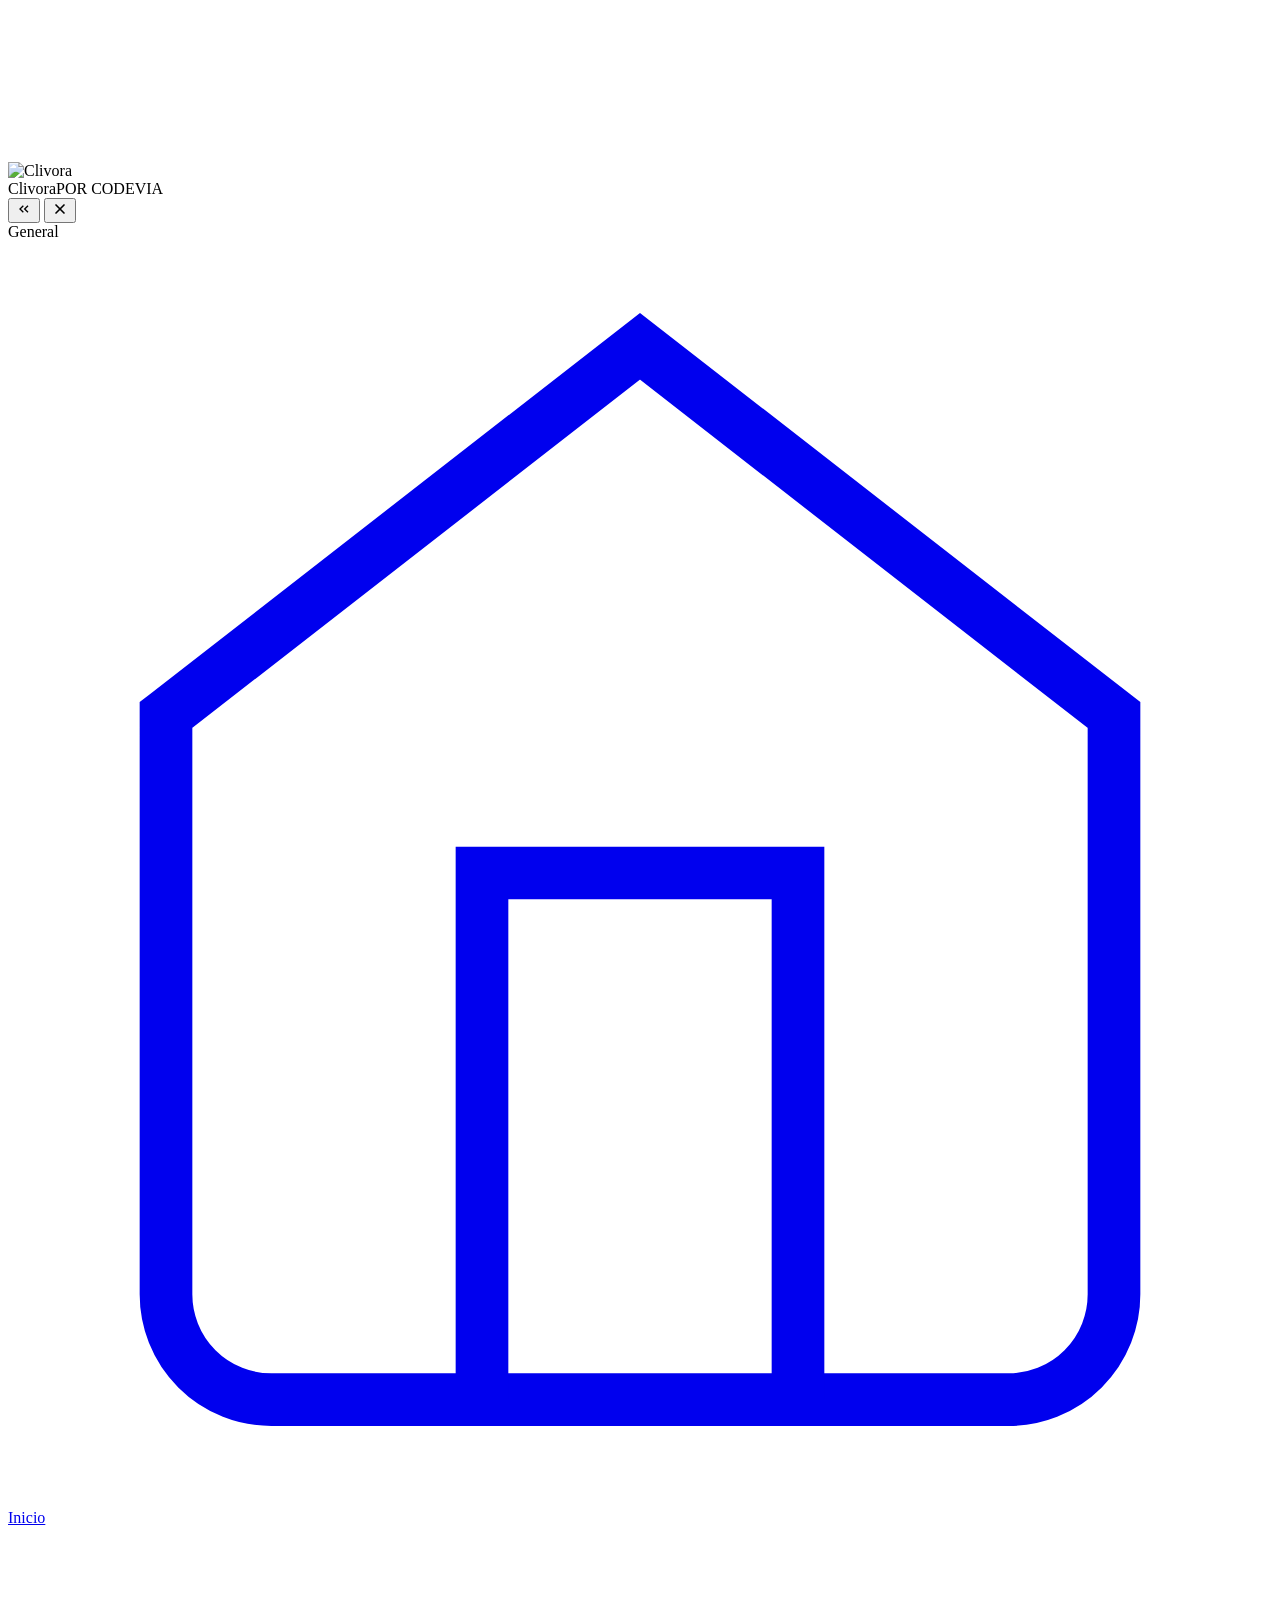
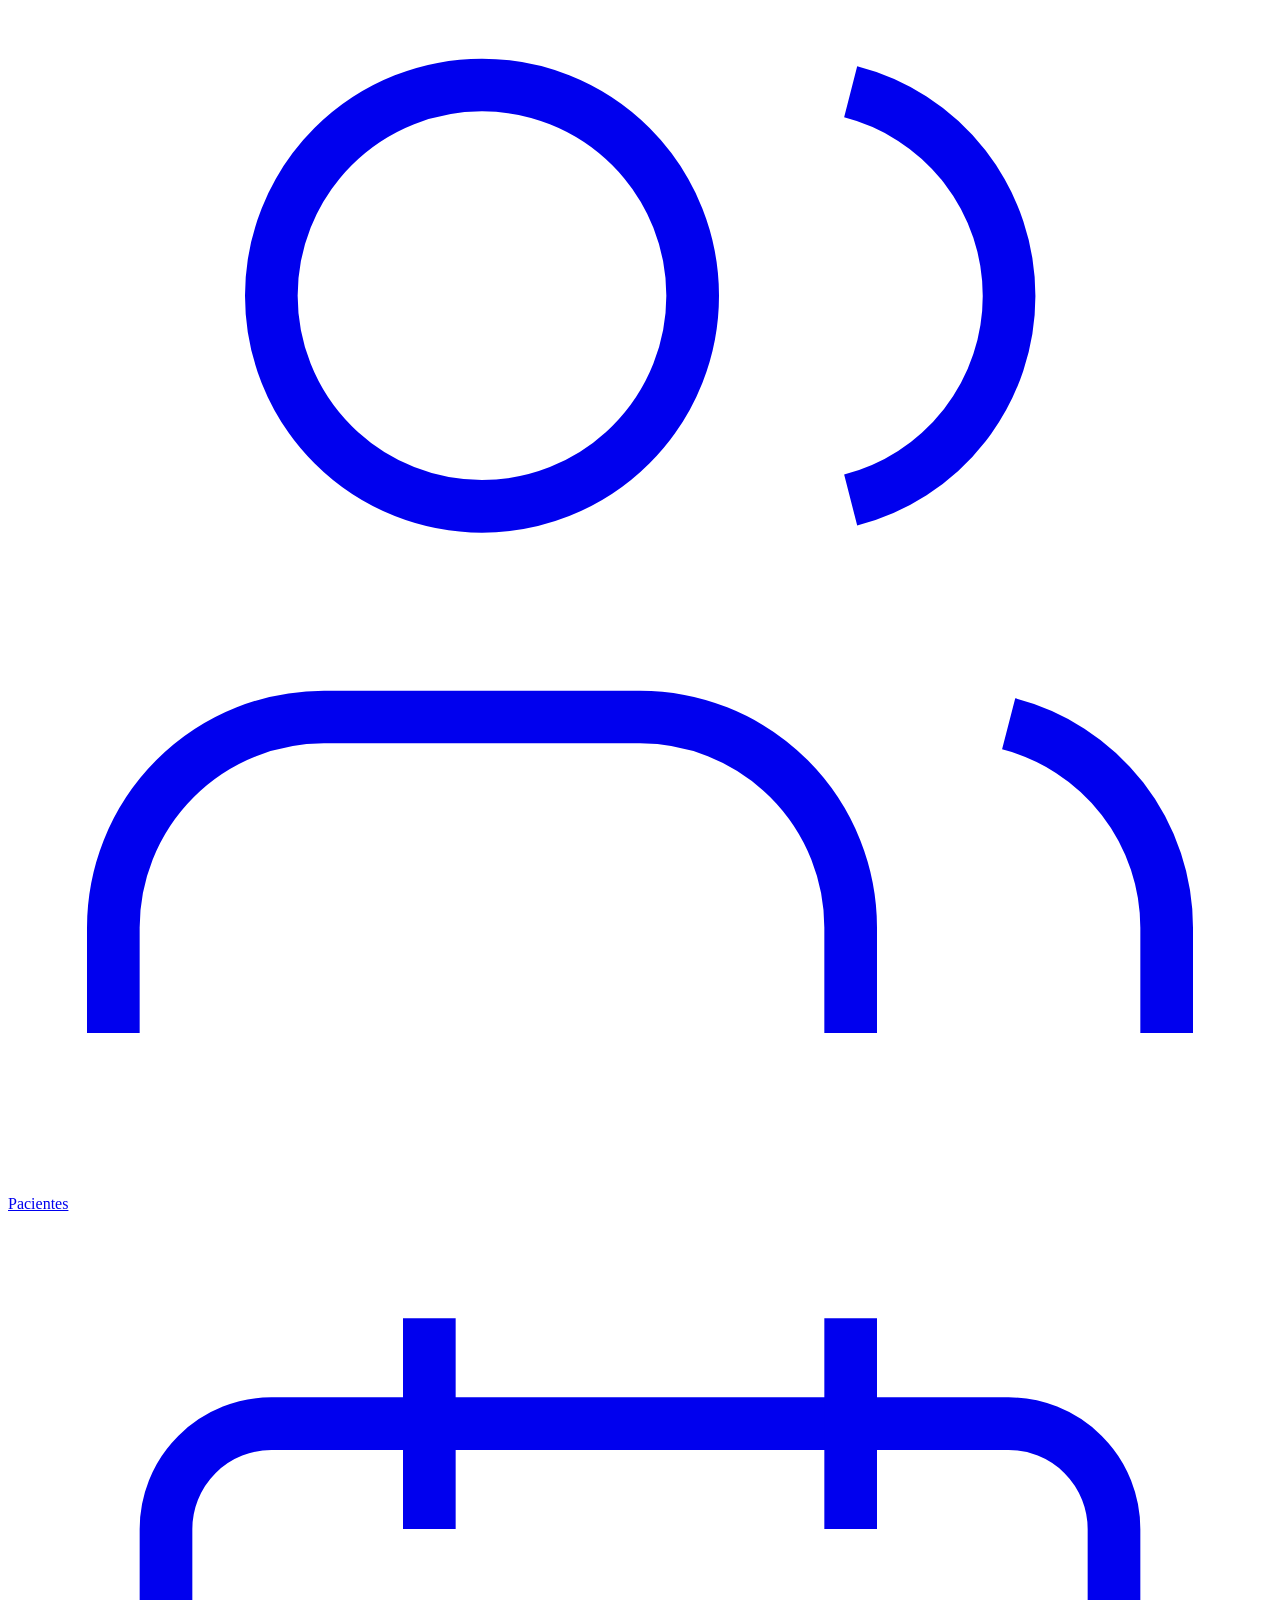
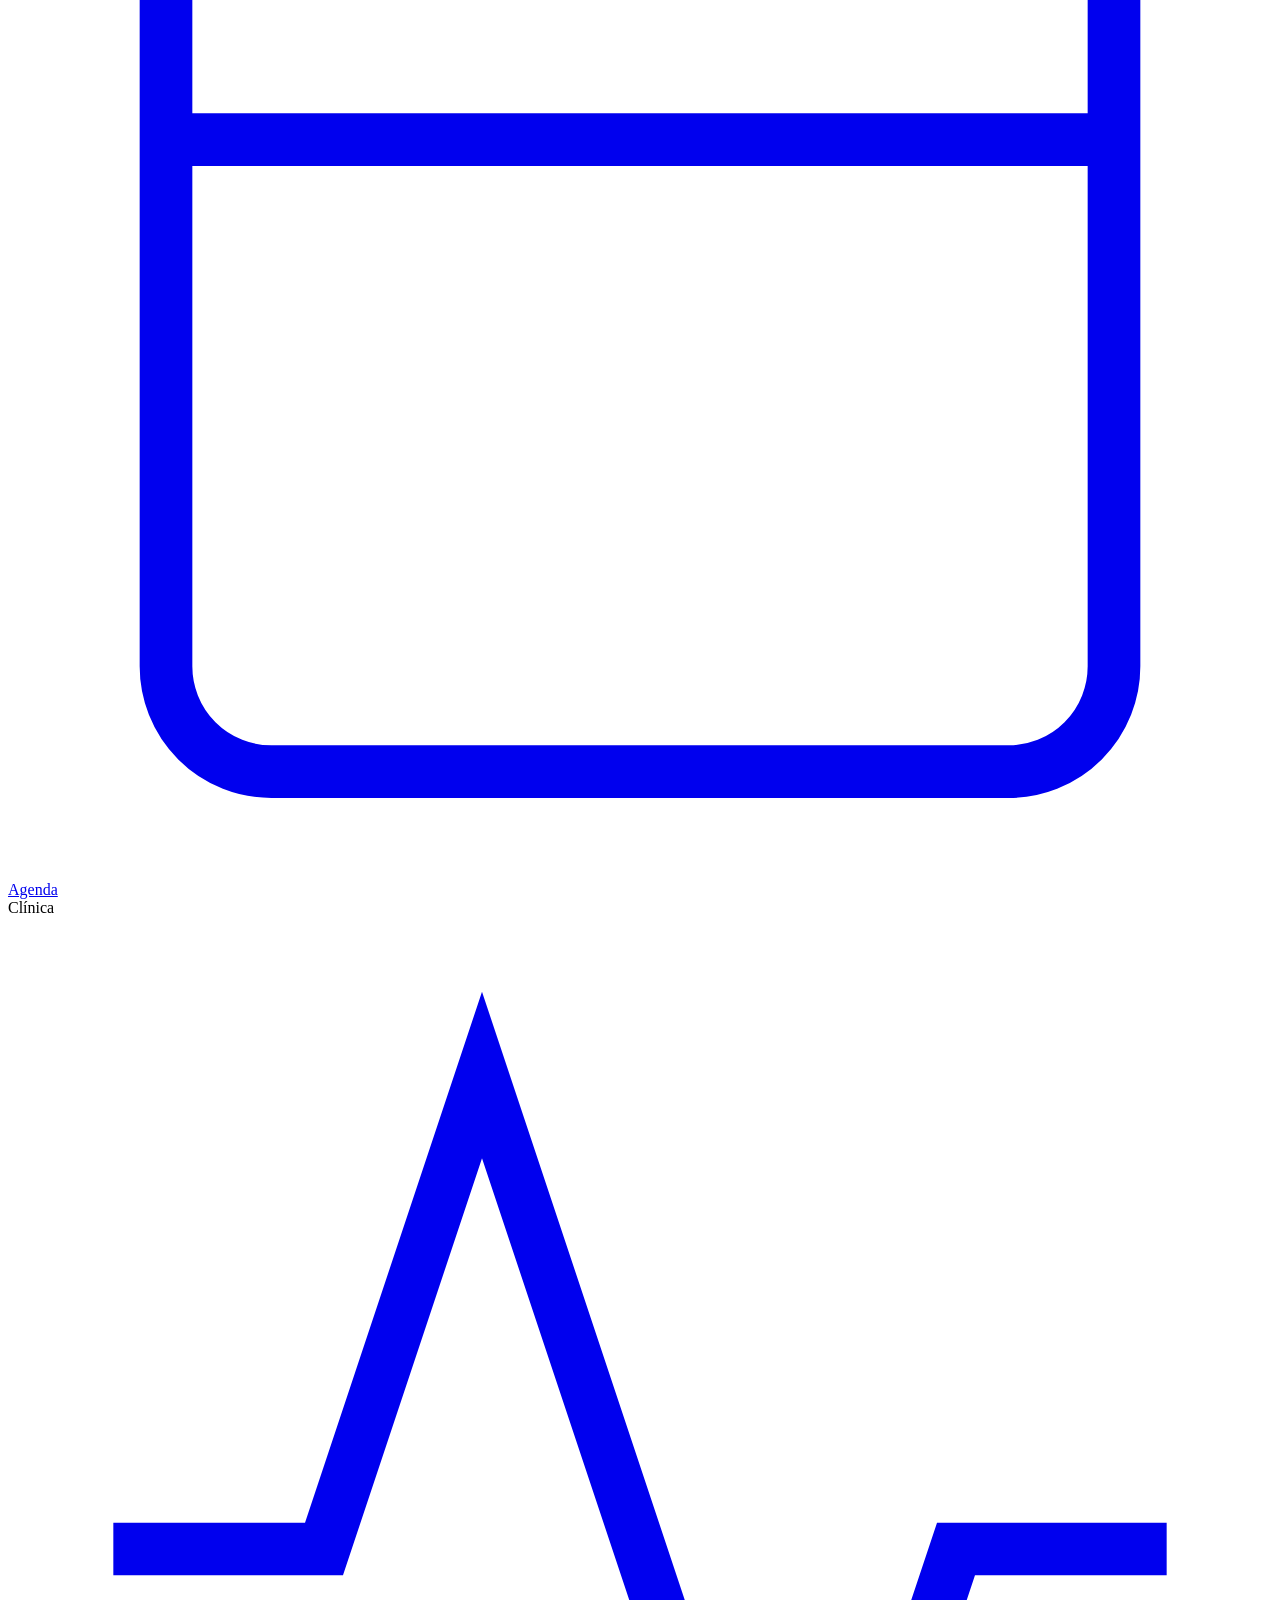
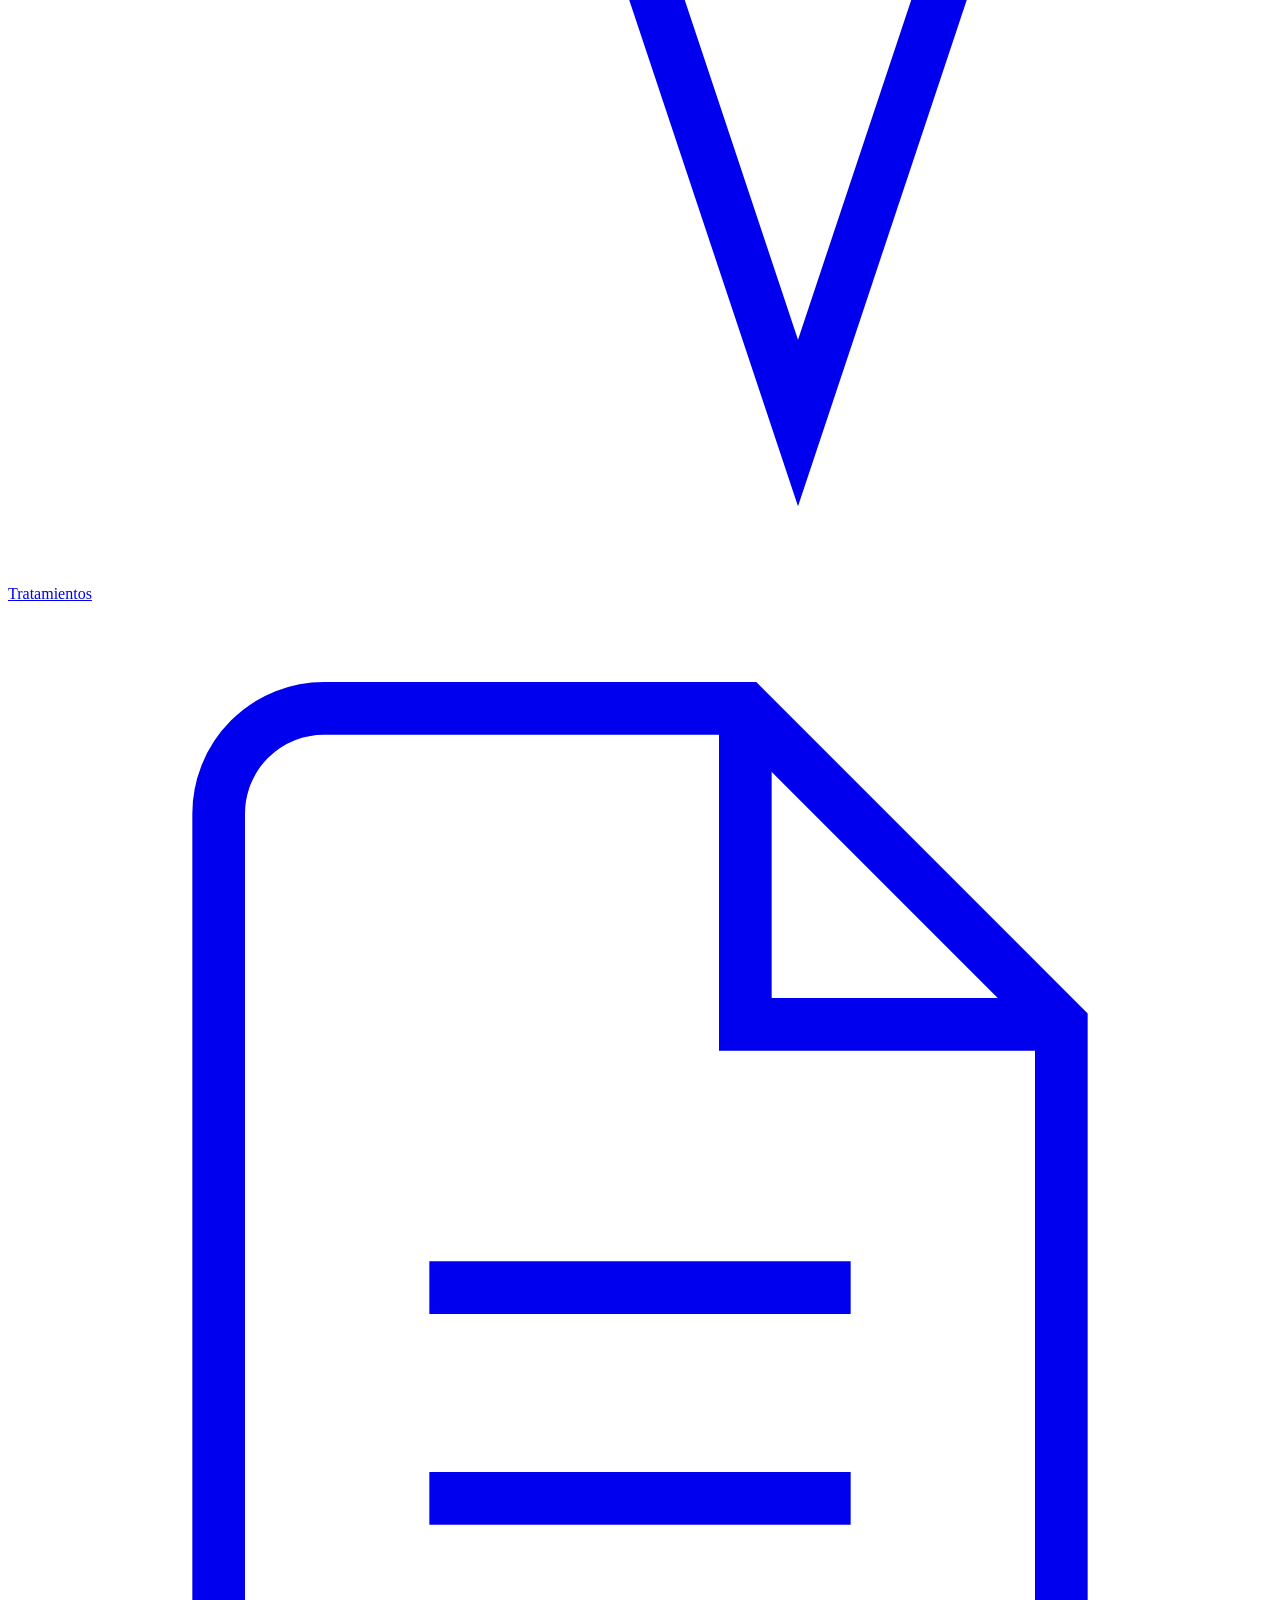
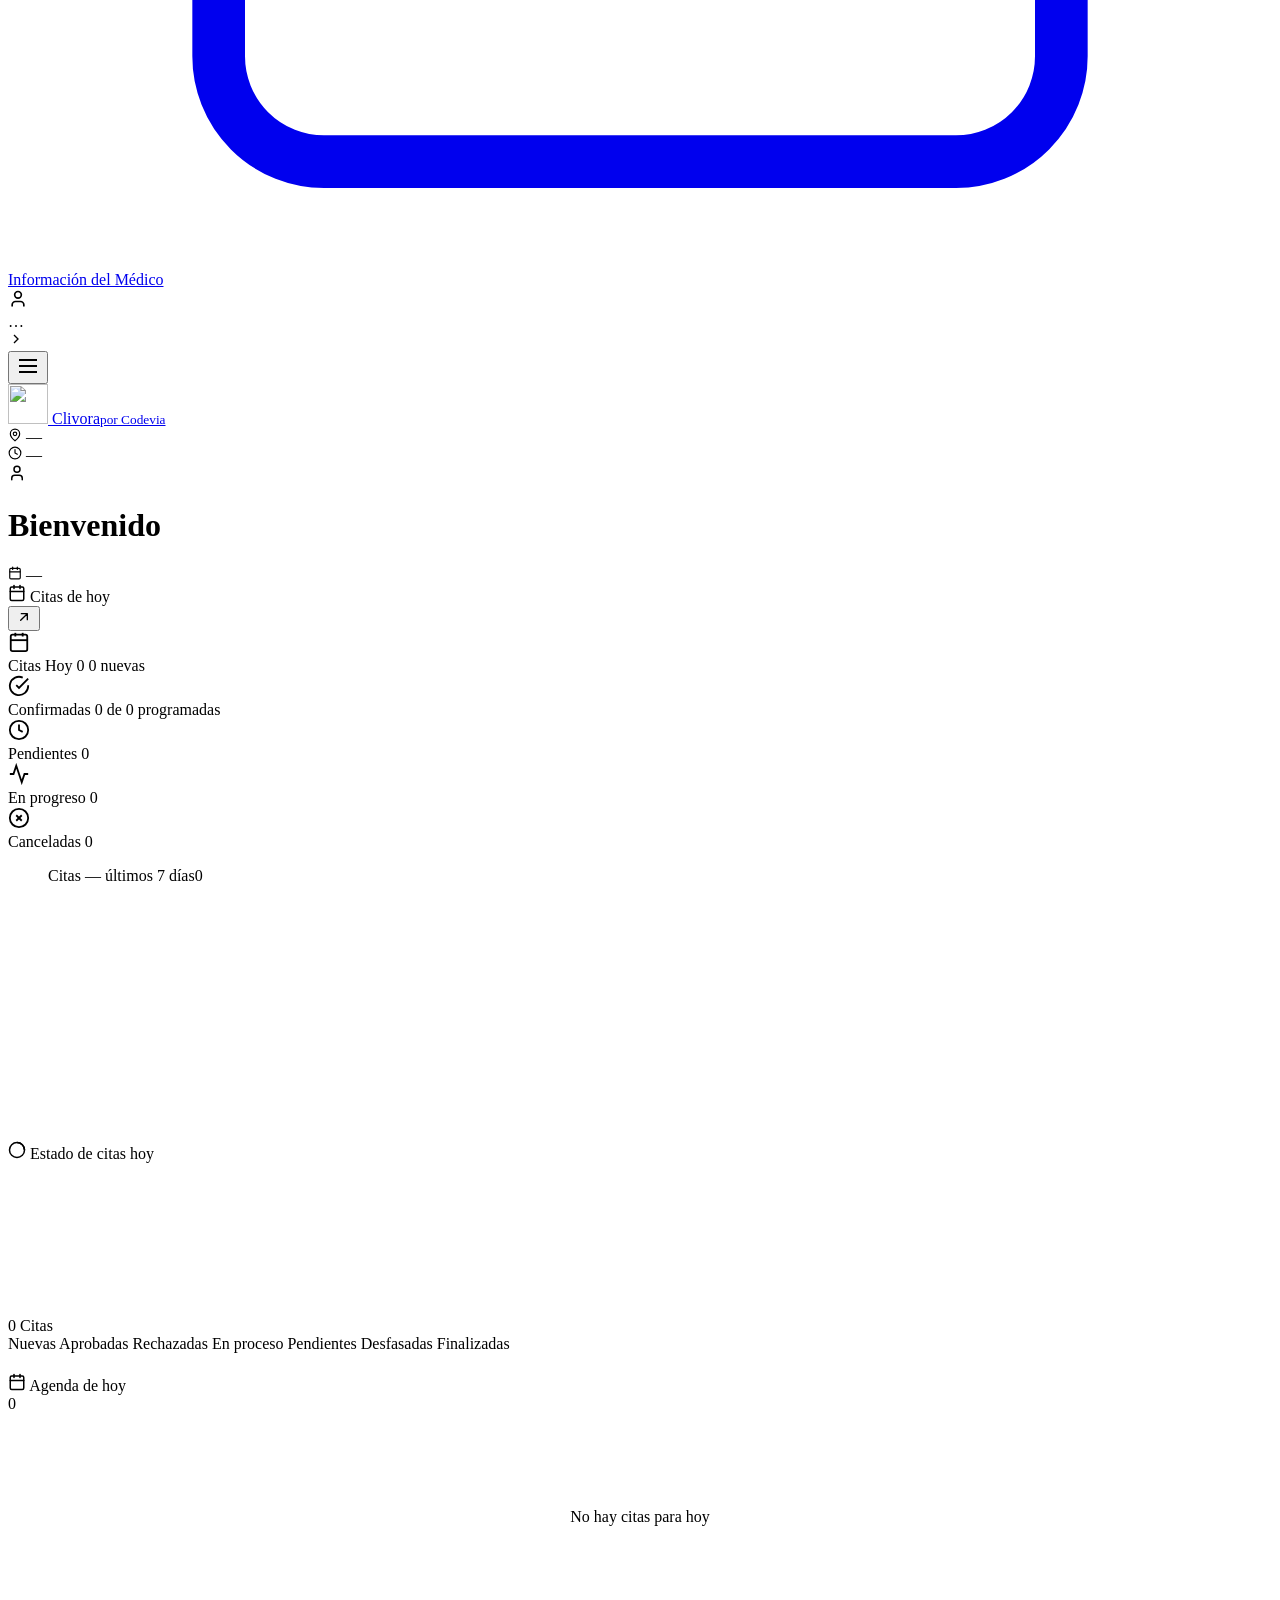
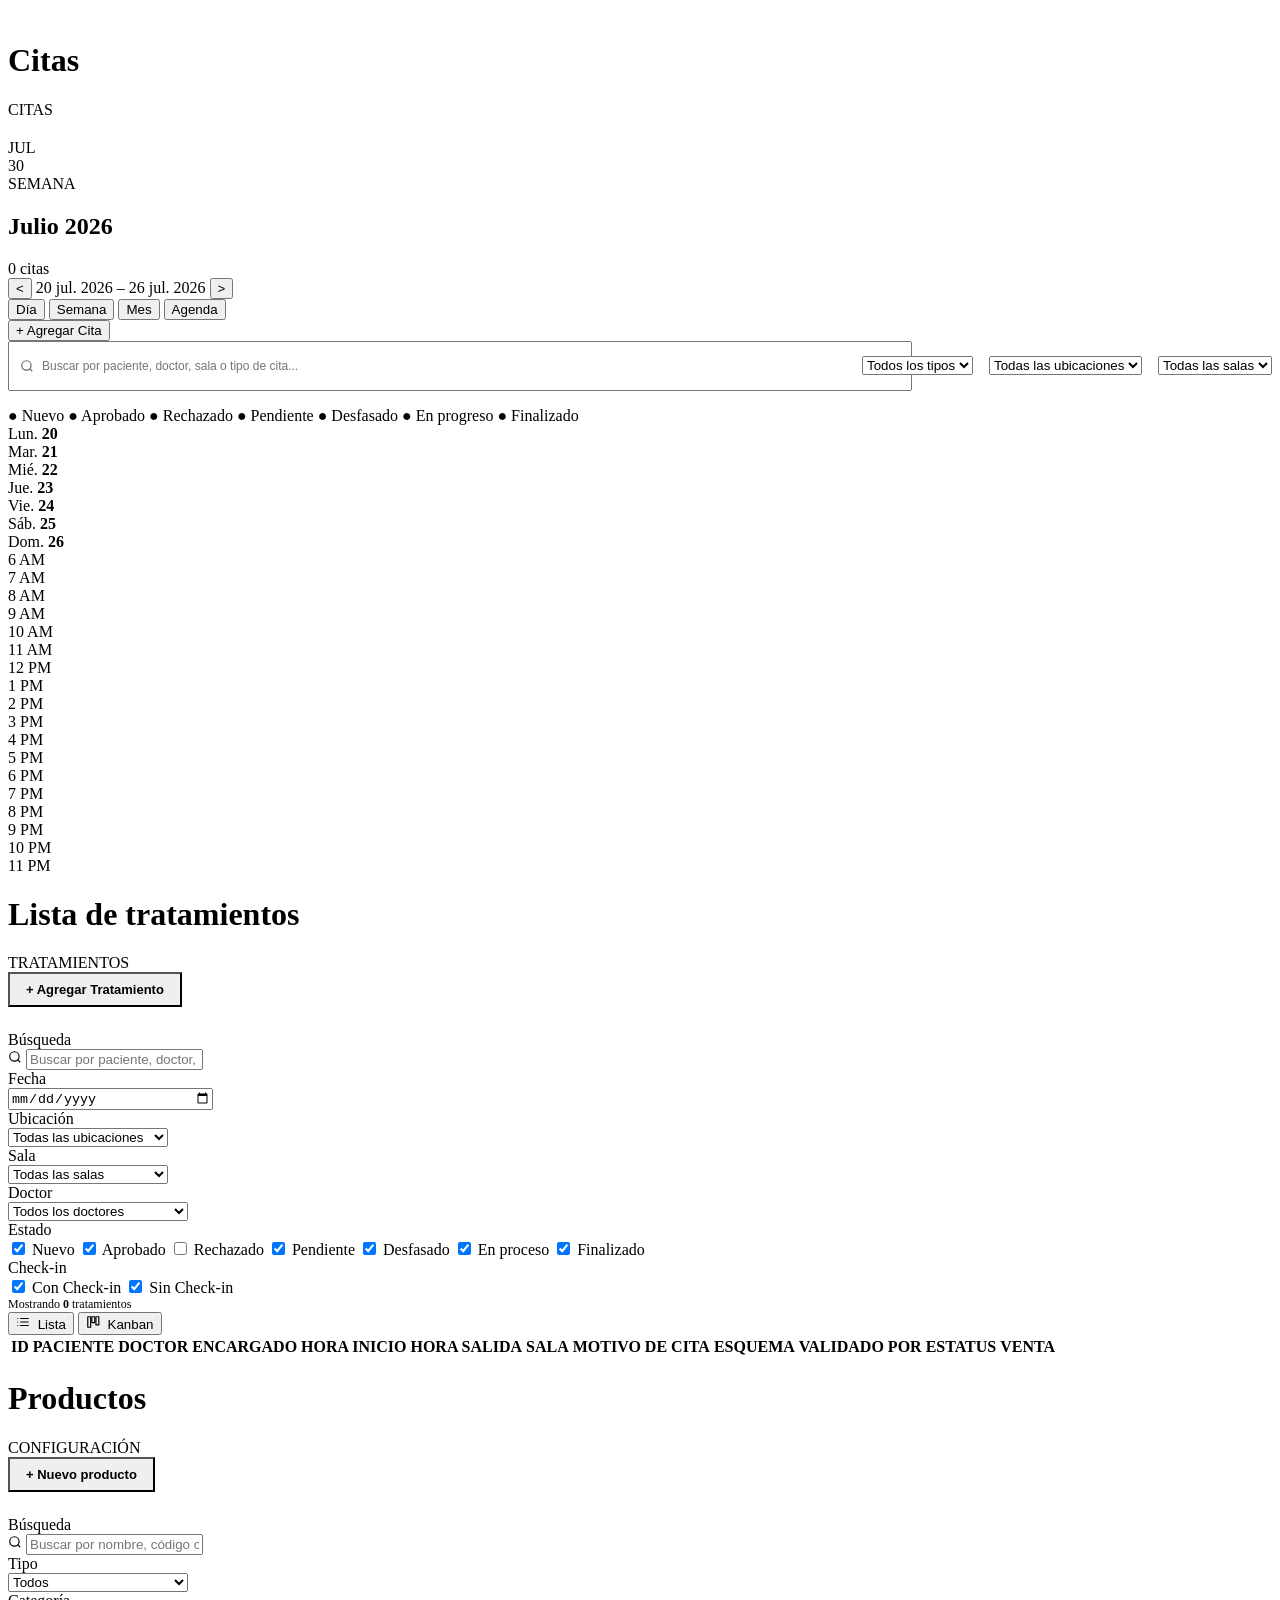
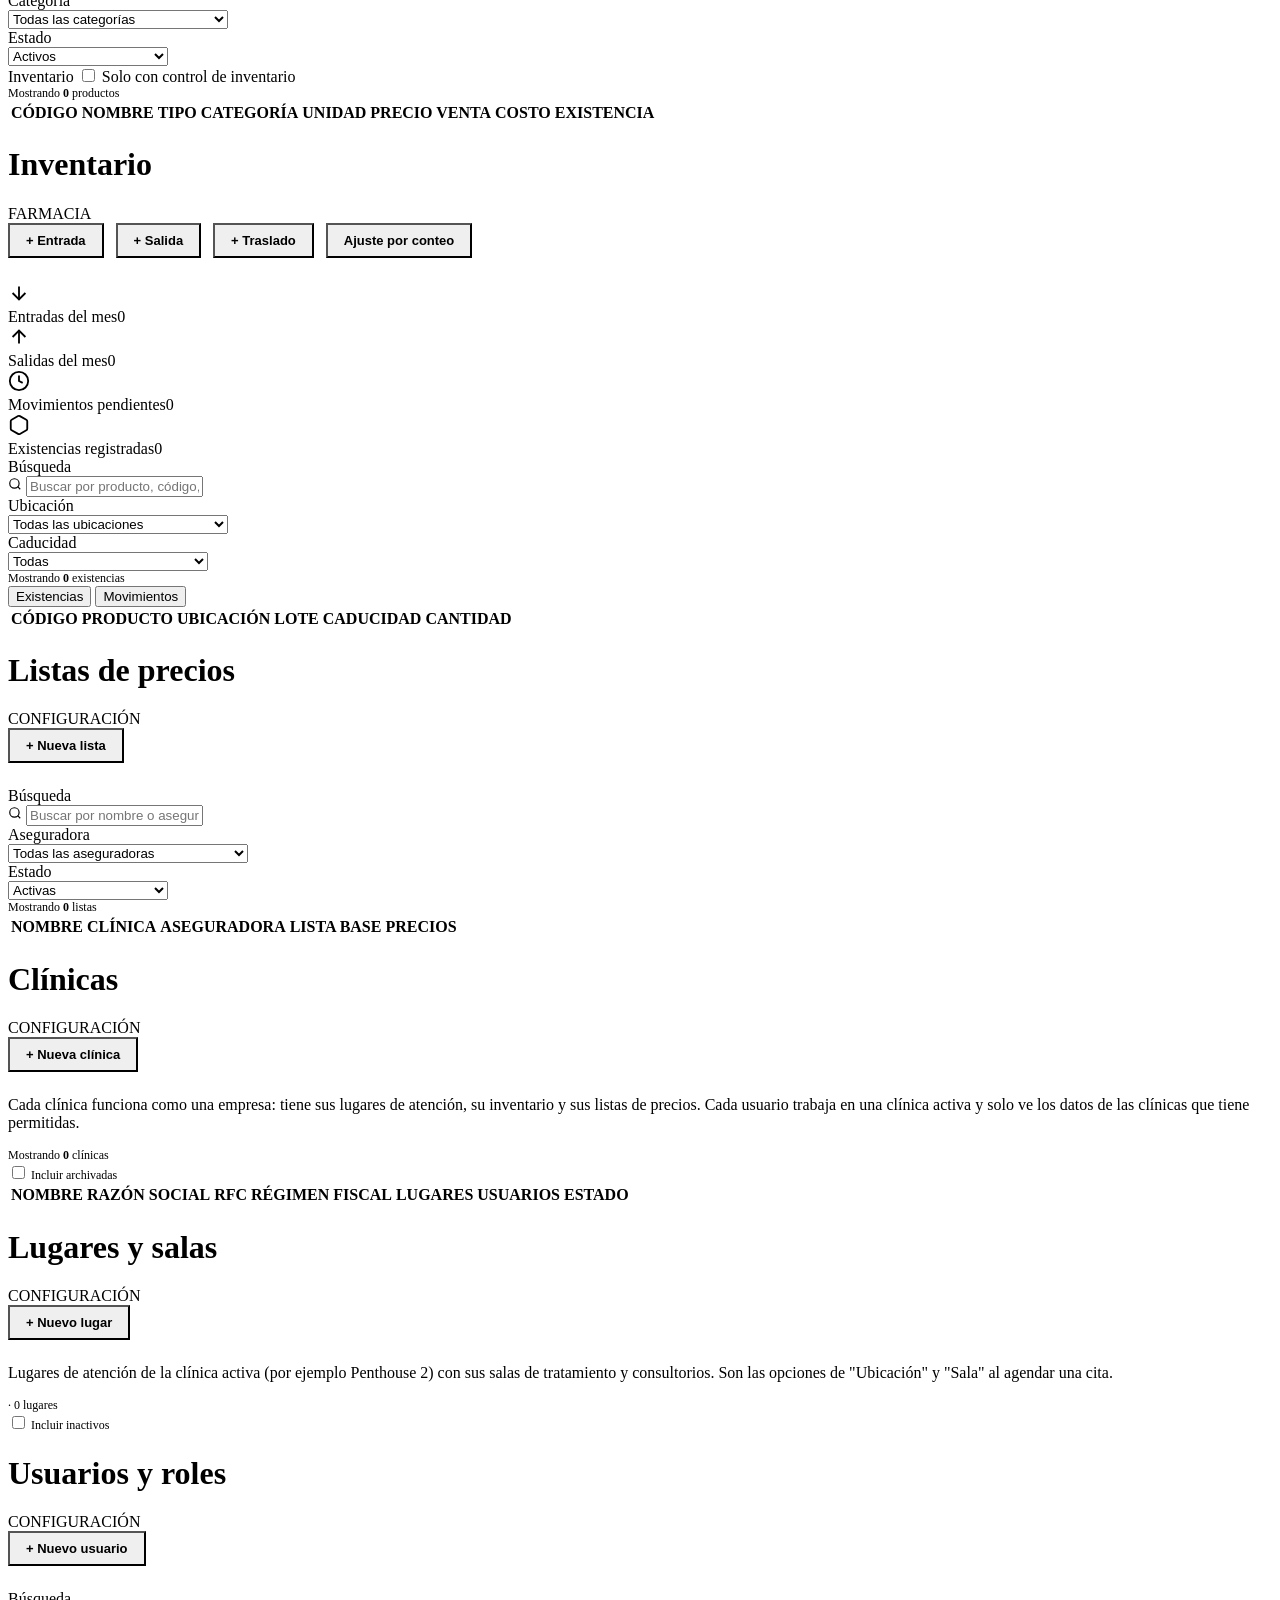
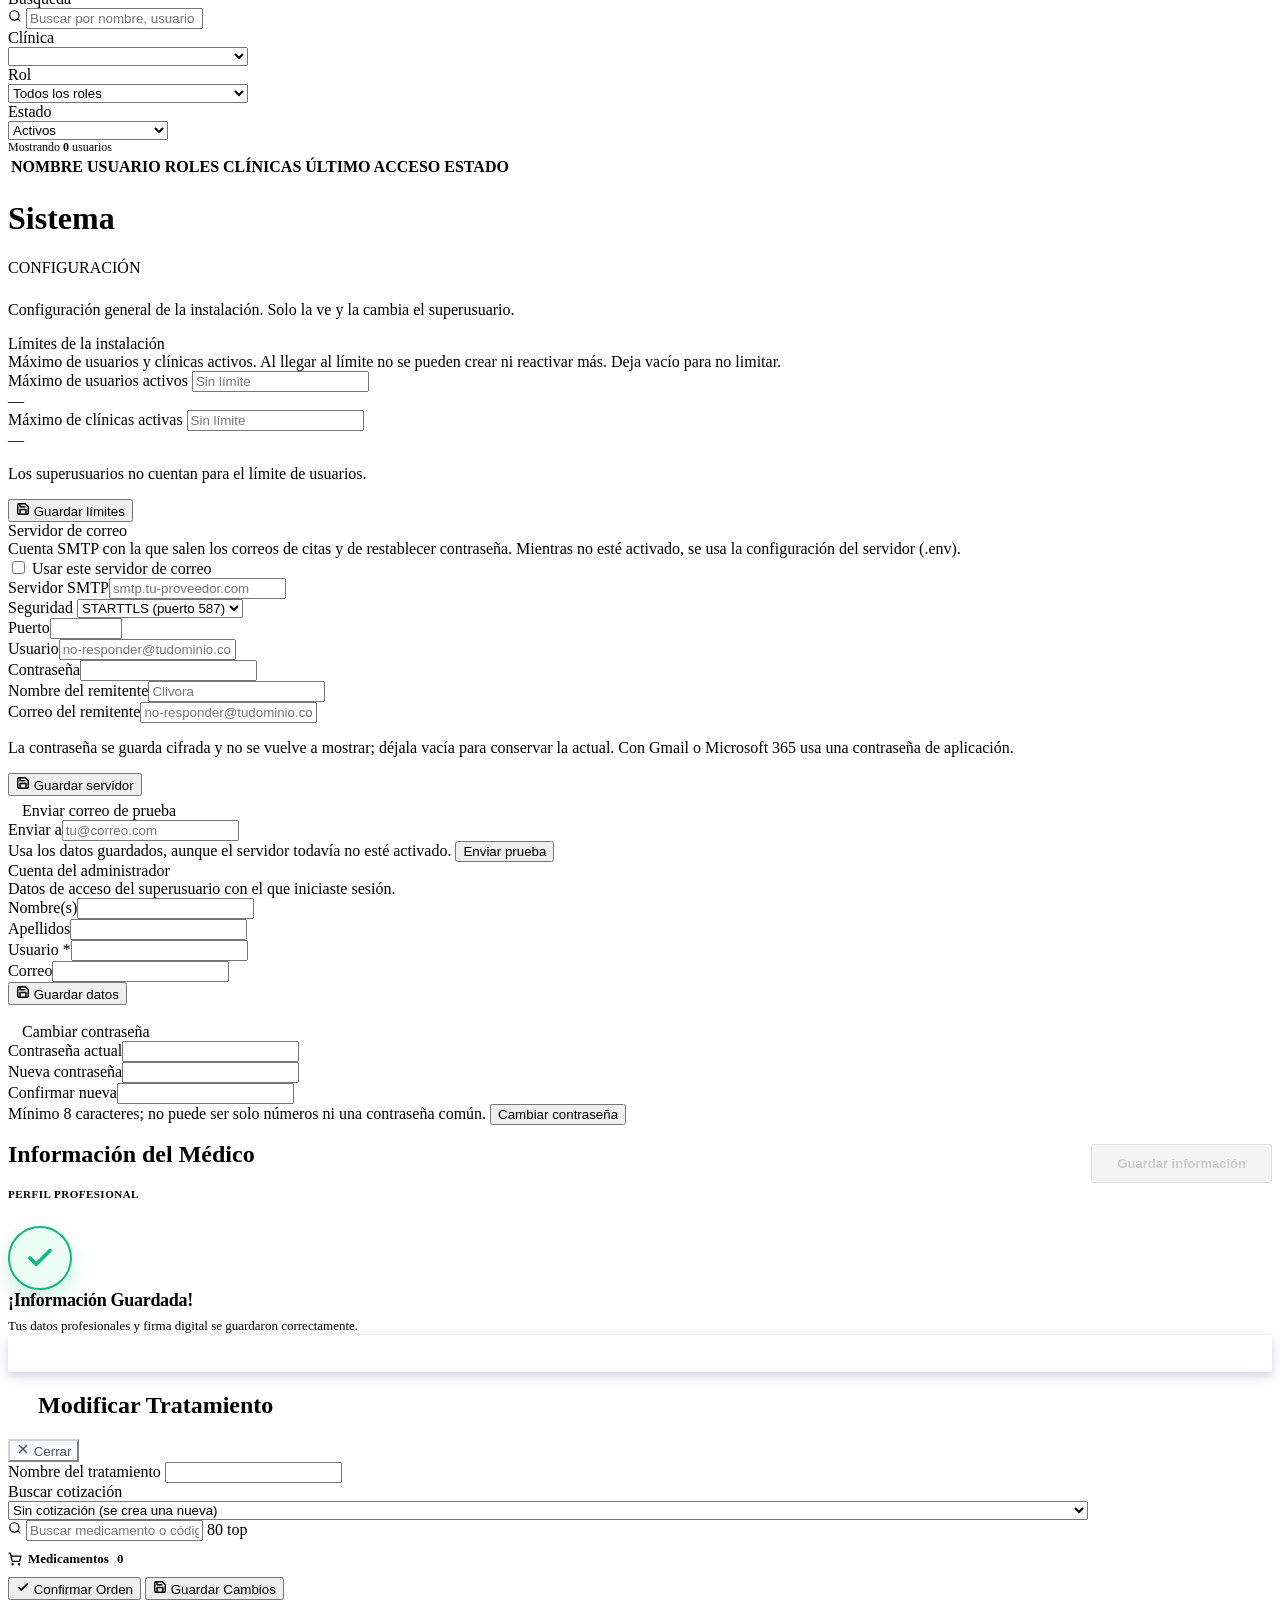
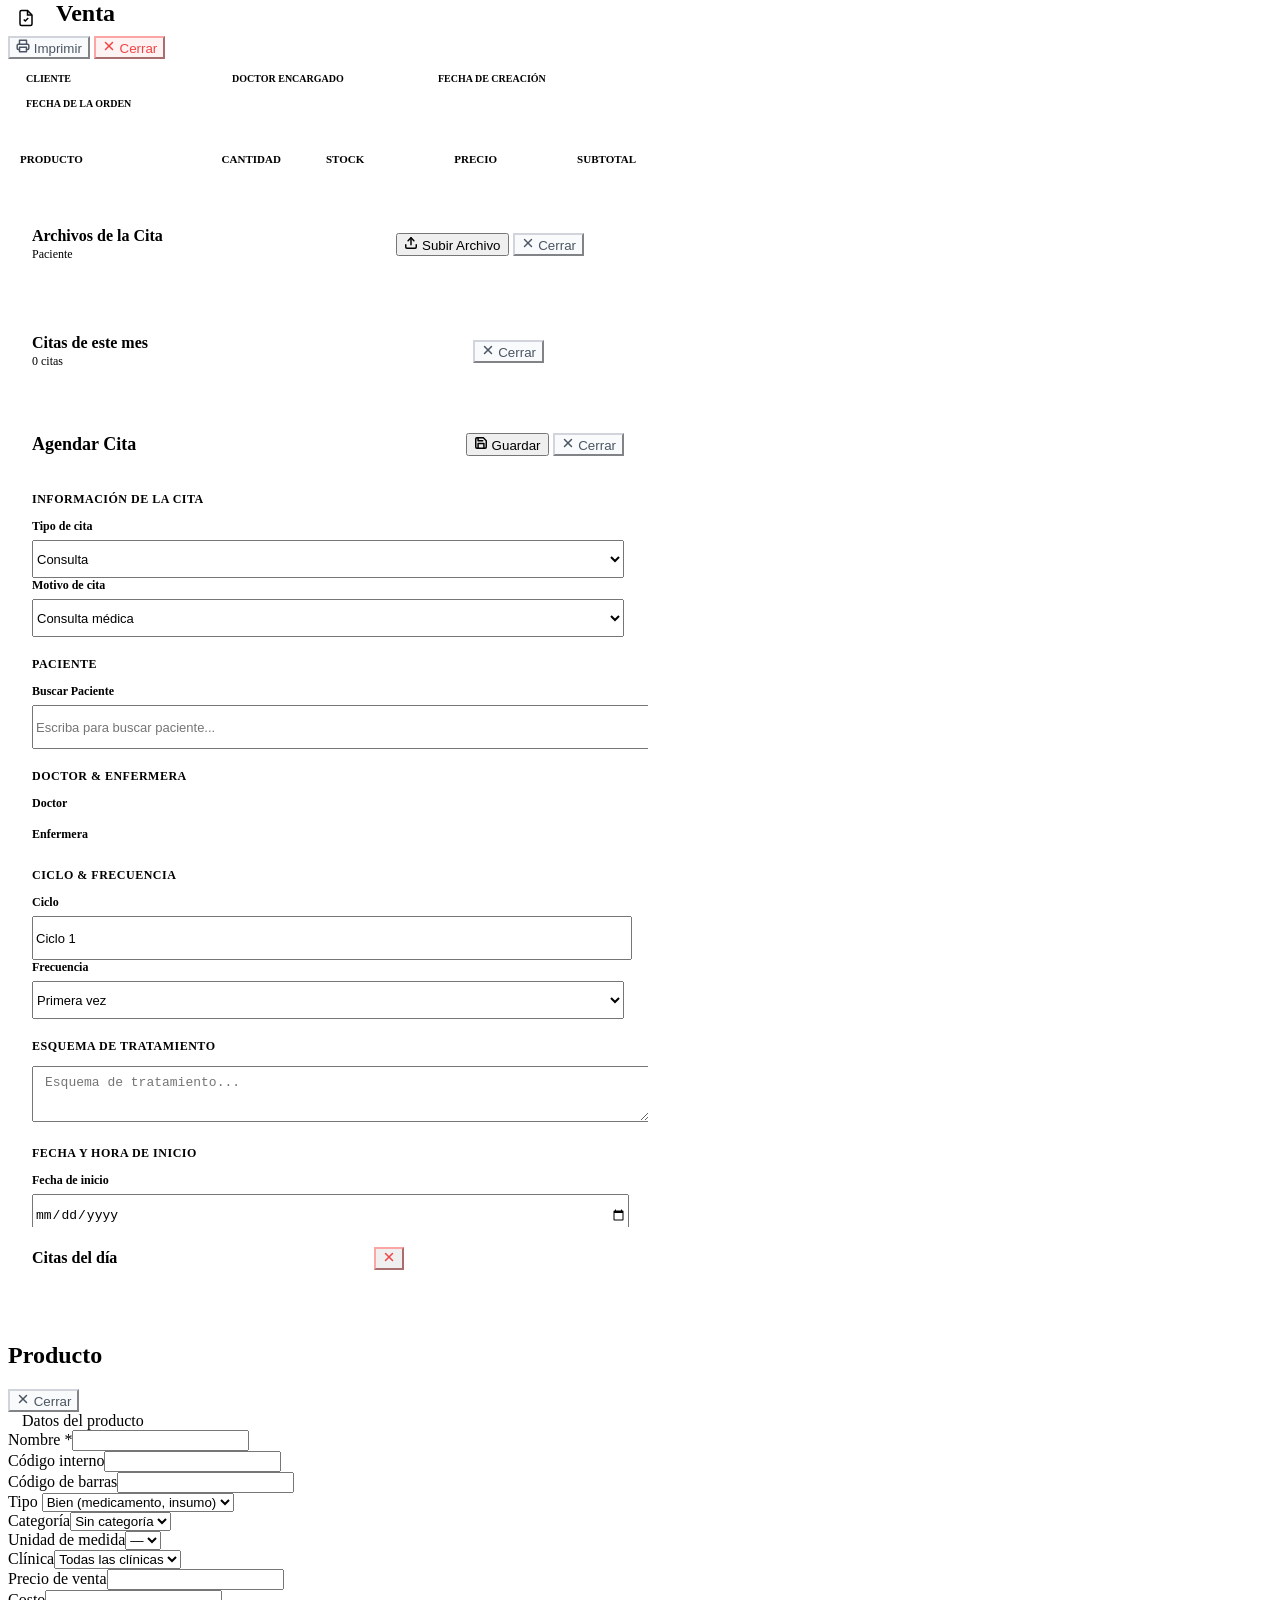
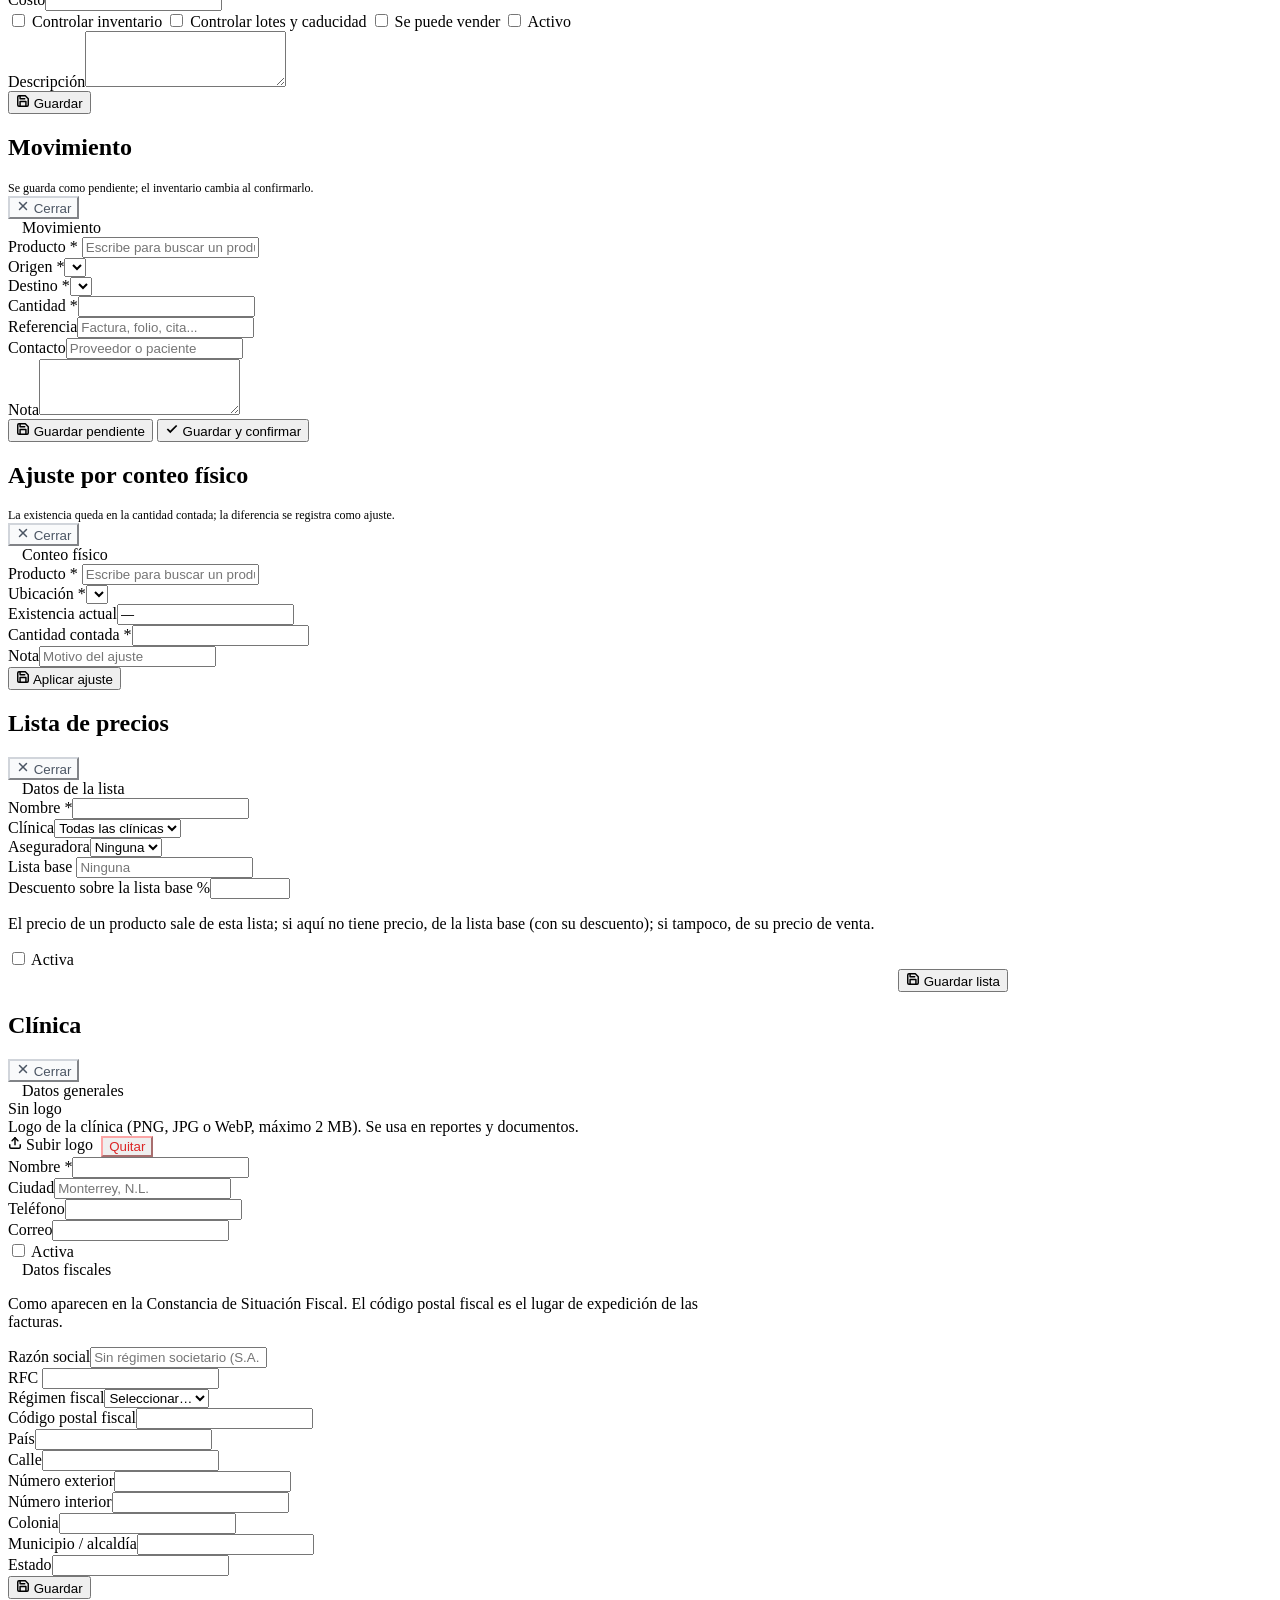
==== frontend/templates/index.html @ 79cebcc1 "Clivora: plataforma clínica de Codevia Aplicación Django + PostgreSQL con: - Pacientes, agenda, trat" ====
<!DOCTYPE html>
<html lang="es">

<head>
  <meta charset="UTF-8">
  <meta http-equiv="Content-Type" content="text/html; charset=utf-8">
  <meta name="viewport" content="width=device-width, initial-scale=1.0">
  <title>Clivora - System</title>
  <!-- Google Fonts: Urbanist -->
  <link rel="preconnect" href="https://fonts.googleapis.com">
  <link rel="preconnect" href="https://fonts.gstatic.com" crossorigin>
  <link href="https://fonts.googleapis.com/css2?family=Urbanist:wght@300;400;500;600;700;800&display=swap"
    rel="stylesheet">
  <!-- Chart.js CDN - use UMD bundle directly to avoid missing source map warnings -->
  <script src="https://cdn.jsdelivr.net/npm/chart.js@4.5.1/dist/chart.umd.min.js"></script>

  <link rel="stylesheet" href="/clivora/static/assets/css/styles.css?v=3.30">
  <link rel="stylesheet" href="/clivora/static/assets/css/inventario.css">
  <link rel="stylesheet" href="/clivora/static/assets/css/clivora-theme.css">
</head>

<body>
  <!-- Fondo de partículas animadas -->
  <canvas class="particles-bg" id="particlesBg"></canvas>

  <!-- ================= LOGIN SCREEN ================= -->
  <div id="loginShell"></div>

  <!-- ================= SIDEBAR ================= -->
  <aside class="sidebar" id="sidebar">
    <div class="sidebar-top">
      <div class="sidebar-header">
        <div class="logo-container">
          <img src="/clivora/static/assets/img/clivora-logo.svg" alt="Clivora" class="theme-logo-light"
            style="height: 38px; width: auto; object-fit: contain;">
          <img src="/clivora/static/assets/img/clivora-logo-blanco.svg" alt="Clivora" class="theme-logo-dark"
            style="height: 38px; width: auto; object-fit: contain; display: none;">
          <div class="logo-text"><span class="logo-text-title">Clivora</span><span class="logo-text-sub">POR CODEVIA</span></div>
        </div>
        <button class="toggle-sidebar-btn" id="sidebarToggle" title="Colapsar menú">
          <svg xmlns="http://www.w3.org/2000/svg" width="16" height="16" viewBox="0 0 24 24" fill="none"
            stroke="currentColor" stroke-width="2">
            <polyline points="11 17 6 12 11 7"></polyline>
            <polyline points="18 17 13 12 18 7"></polyline>
          </svg>
        </button>
        <!-- Solo visible en móvil cuando el menú está abierto (.sidebar.mobile-open):
             el botón de colapsar de escritorio (arriba) se oculta por completo en
             ese breakpoint y el hamburger solo abre, nunca cierra, así que no
             quedaba ninguna forma de cerrar el menú salvo tocar el overlay. -->
        <button class="mobile-close-sidebar-btn btn-anim-lift" id="mobileCloseSidebarBtn" title="Cerrar menú" aria-label="Cerrar menú">
          <svg xmlns="http://www.w3.org/2000/svg" width="16" height="16" viewBox="0 0 24 24" fill="none"
            stroke="currentColor" stroke-width="2.5" stroke-linecap="round" stroke-linejoin="round">
            <line x1="18" y1="6" x2="6" y2="18"></line>
            <line x1="6" y1="6" x2="18" y2="18"></line>
          </svg>
        </button>
      </div>

      <nav class="sidebar-nav">
        <div class="nav-section">
          <div class="nav-section-title">General</div>
          <a href="#" class="nav-item active" data-view="dashboard">
            <svg xmlns="http://www.w3.org/2000/svg" viewBox="0 0 24 24" fill="none" stroke="currentColor">
              <path d="m3 9 9-7 9 7v11a2 2 0 0 1-2 2H5a2 2 0 0 1-2-2z" />
              <polyline points="9 22 9 12 15 12 15 22" />
            </svg>
            <span>Inicio</span>
          </a>
          <a href="#" class="nav-item" data-view="pacientes">
            <svg xmlns="http://www.w3.org/2000/svg" viewBox="0 0 24 24" fill="none" stroke="currentColor">
              <path d="M16 21v-2a4 4 0 0 0-4-4H6a4 4 0 0 0-4 4v2" />
              <circle cx="9" cy="7" r="4" />
              <path d="M22 21v-2a4 4 0 0 0-3-3.87" />
              <path d="M16 3.13a4 4 0 0 1 0 7.75" />
            </svg>
            <span>Pacientes</span>
          </a>
          <a href="#" class="nav-item" data-view="agenda">
            <svg xmlns="http://www.w3.org/2000/svg" viewBox="0 0 24 24" fill="none" stroke="currentColor">
              <rect width="18" height="18" x="3" y="4" rx="2" ry="2" />
              <line x1="16" x2="16" y1="2" y2="6" />
              <line x1="8" x2="8" y1="2" y2="6" />
              <line x1="3" x2="21" y1="10" y2="10" />
            </svg>
            <span>Agenda</span>
          </a>
        </div>

        <div class="nav-section" id="clinicaNavSection">
          <div class="nav-section-title">Clínica</div>
          <a href="#" class="nav-item" data-view="tratamientos">
            <svg xmlns="http://www.w3.org/2000/svg" viewBox="0 0 24 24" fill="none" stroke="currentColor">
              <polyline points="22 12 18 12 15 21 9 3 6 12 2 12" />
            </svg>
            <span>Tratamientos</span>
          </a>
          <!--<a href="#" class="nav-item">
            <svg xmlns="http://www.w3.org/2000/svg" viewBox="0 0 24 24" fill="none" stroke="currentColor">
              <rect x="3" y="3" width="18" height="18" rx="2" />
              <path d="M9 3v18" />
              <path d="M14 9h4" />
              <path d="M14 15h4" />
            </svg>
            <span>Salas de Quimioterapia</span>
          </a>-->
          <a href="#" class="nav-item" data-view="medico">
            <svg xmlns="http://www.w3.org/2000/svg" viewBox="0 0 24 24" fill="none" stroke="currentColor">
              <path d="M14 2H6a2 2 0 0 0-2 2v16a2 2 0 0 0 2 2h12a2 2 0 0 0 2-2V8z" />
              <polyline points="14 2 14 8 20 8" />
              <line x1="16" y1="13" x2="8" y2="13" />
              <line x1="16" y1="17" x2="8" y2="17" />
            </svg>
            <span>Información del Médico</span>
          </a>
        </div>

        <!-- Farmacia: productos, inventario y listas de precios. Se muestra
             según canSeeInventory de /api/me —
             ver inventario.js. -->
        <div class="nav-section" id="farmaciaNavSection" style="display: none;">
          <div class="nav-section-title">Farmacia</div>
          <a href="#" class="nav-item" data-view="inventario">
            <svg xmlns="http://www.w3.org/2000/svg" viewBox="0 0 24 24" fill="none" stroke="currentColor">
              <path d="M3 3v18h18" />
              <rect x="7" y="12" width="3" height="6" />
              <rect x="12" y="8" width="3" height="10" />
              <rect x="17" y="5" width="3" height="13" />
            </svg>
            <span>Inventario</span>
          </a>
        </div>

        <!-- Configuración: clínicas (multiempresa), lugares y salas de las
             citas, usuarios y roles, productos y listas de precios. Cada
             opción se muestra según los permisos de /api/me (config.js). -->
        <div class="nav-section" id="configNavSection" style="display: none;">
          <div class="nav-section-title">Configuración</div>
          <a href="#" class="nav-item app-nav-clinicas" data-view="clinicas">
            <svg xmlns="http://www.w3.org/2000/svg" viewBox="0 0 24 24" fill="none" stroke="currentColor">
              <path d="M6 22V4a2 2 0 0 1 2-2h8a2 2 0 0 1 2 2v18Z" /><path d="M6 12H4a2 2 0 0 0-2 2v6a2 2 0 0 0 2 2h2" />
              <path d="M18 9h2a2 2 0 0 1 2 2v9a2 2 0 0 1-2 2h-2" /><path d="M10 6h4" /><path d="M10 10h4" /><path d="M10 14h4" /><path d="M10 18h4" />
            </svg>
            <span>Clínicas</span>
          </a>
          <a href="#" class="nav-item app-nav-lugares" data-view="lugares">
            <svg xmlns="http://www.w3.org/2000/svg" viewBox="0 0 24 24" fill="none" stroke="currentColor">
              <path d="M20 10c0 6-8 12-8 12s-8-6-8-12a8 8 0 0 1 16 0Z" /><circle cx="12" cy="10" r="3" />
            </svg>
            <span>Lugares y salas</span>
          </a>
          <a href="#" class="nav-item app-nav-usuarios" data-view="usuarios">
            <svg xmlns="http://www.w3.org/2000/svg" viewBox="0 0 24 24" fill="none" stroke="currentColor">
              <path d="M16 21v-2a4 4 0 0 0-4-4H6a4 4 0 0 0-4 4v2" /><circle cx="9" cy="7" r="4" />
              <path d="m17 11 2 2 4-4" />
            </svg>
            <span>Usuarios y roles</span>
          </a>
          <a href="#" class="nav-item app-nav-productos" data-view="productos">
            <svg xmlns="http://www.w3.org/2000/svg" viewBox="0 0 24 24" fill="none" stroke="currentColor">
              <path d="m7.5 4.27 9 5.15" />
              <path d="M21 8a2 2 0 0 0-1-1.73l-7-4a2 2 0 0 0-2 0l-7 4A2 2 0 0 0 3 8v8a2 2 0 0 0 1 1.73l7 4a2 2 0 0 0 2 0l7-4A2 2 0 0 0 21 16Z" />
              <path d="m3.3 7 8.7 5 8.7-5" />
              <path d="M12 22V12" />
            </svg>
            <span>Productos</span>
          </a>
          <a href="#" class="nav-item app-nav-precios" data-view="precios">
            <svg xmlns="http://www.w3.org/2000/svg" viewBox="0 0 24 24" fill="none" stroke="currentColor">
              <path d="M12.586 2.586A2 2 0 0 0 11.172 2H4a2 2 0 0 0-2 2v7.172a2 2 0 0 0 .586 1.414l8.704 8.704a2.426 2.426 0 0 0 3.42 0l6.58-6.58a2.426 2.426 0 0 0 0-3.42z" />
              <circle cx="7.5" cy="7.5" r=".5" fill="currentColor" />
            </svg>
            <span>Listas de precios</span>
          </a>
          <a href="#" class="nav-item app-nav-sistema inv-hidden" data-view="sistema">
            <svg xmlns="http://www.w3.org/2000/svg" viewBox="0 0 24 24" fill="none" stroke="currentColor">
              <path d="M12.22 2h-.44a2 2 0 0 0-2 2v.18a2 2 0 0 1-1 1.73l-.43.25a2 2 0 0 1-2 0l-.15-.08a2 2 0 0 0-2.73.73l-.22.38a2 2 0 0 0 .73 2.73l.15.1a2 2 0 0 1 1 1.72v.51a2 2 0 0 1-1 1.74l-.15.09a2 2 0 0 0-.73 2.73l.22.38a2 2 0 0 0 2.73.73l.15-.08a2 2 0 0 1 2 0l.43.25a2 2 0 0 1 1 1.73V20a2 2 0 0 0 2 2h.44a2 2 0 0 0 2-2v-.18a2 2 0 0 1 1-1.73l.43-.25a2 2 0 0 1 2 0l.15.08a2 2 0 0 0 2.73-.73l.22-.39a2 2 0 0 0-.73-2.73l-.15-.08a2 2 0 0 1-1-1.74v-.5a2 2 0 0 1 1-1.74l.15-.09a2 2 0 0 0 .73-2.73l-.22-.38a2 2 0 0 0-2.73-.73l-.15.08a2 2 0 0 1-2 0l-.43-.25a2 2 0 0 1-1-1.73V4a2 2 0 0 0-2-2z" />
              <circle cx="12" cy="12" r="3" />
            </svg>
            <span>Sistema</span>
          </a>
        </div>



        <div class="nav-section" style="display: none;">
          <div class="nav-section-title">Administración</div>
          <a href="#" class="nav-item">
            <svg xmlns="http://www.w3.org/2000/svg" viewBox="0 0 24 24" fill="none" stroke="currentColor">
              <path d="M14 2H6a2 2 0 0 0-2 2v16a2 2 0 0 0 2 2h12a2 2 0 0 0 2-2V8z" />
              <polyline points="14 2 14 8 20 8" />
              <line x1="12" y1="18" x2="12" y2="12" />
              <line x1="9" y1="15" x2="15" y2="15" />
            </svg>
            <span>Formatos Aseguradoras</span>
          </a>
        </div>
      </nav>
    </div>

    <!-- SIDEBAR FOOTER -->
    <div class="sidebar-footer">
      <div class="user-profile-card btn-anim-lift" id="userProfileBtn" style="cursor: pointer;">
        <div class="user-info">
          <div class="avatar-badge">
            <svg xmlns="http://www.w3.org/2000/svg" width="20" height="20" viewBox="0 0 24 24" fill="none"
              stroke="currentColor" stroke-width="2">
              <path d="M19 21v-2a4 4 0 0 0-4-4H9a4 4 0 0 0-4 4v2" />
              <circle cx="12" cy="7" r="4" />
            </svg>
          </div>
          <div class="user-details">
            <span class="user-name" id="sidebarUserName">…</span>
            <span class="user-role" id="sidebarUserRole"></span>
            <span class="user-dept" id="sidebarUserDept"></span>
          </div>
        </div>
        <svg class="user-chevron" xmlns="http://www.w3.org/2000/svg" width="16" height="16" viewBox="0 0 24 24"
          fill="none" stroke="currentColor" stroke-width="2">
          <polyline points="9 18 15 12 9 6"></polyline>
        </svg>
      </div>
    </div>
  </aside>

  <!-- MOBILE: Hamburger button (visible only on mobile) -->
  <button class="mobile-hamburger" id="mobileMenuBtn" aria-label="Abrir menú">
    <svg width="24" height="24" viewBox="0 0 24 24" fill="none" stroke="currentColor" stroke-width="2">
      <line x1="3" y1="6" x2="21" y2="6"></line>
      <line x1="3" y1="12" x2="21" y2="12"></line>
      <line x1="3" y1="18" x2="21" y2="18"></line>
    </svg>
  </button>
  <!-- MOBILE: Sidebar overlay -->
  <div class="sidebar-overlay" id="sidebarOverlay"></div>

  <!-- ================= MAIN CONTENT WRAPPER ================= -->
  <main class="main-wrapper" id="mainWrapper">

    <!-- Barra superior (identidad de Clivora): logo, clínica activa, hora y
         usuario. Debajo, el saludo y el menú principal en pastillas
         (clivora-shell.js lo arma a partir del menú lateral, que queda oculto
         pero sigue siendo el que decide qué opciones ve cada rol). -->
    <div class="cv-topbar">
      <a href="#" class="cv-brand" data-cv-view="dashboard" aria-label="Clivora — Inicio">
        <img src="/clivora/static/assets/img/clivora-logo.svg" alt="" width="40" height="40">
        <span class="cv-brand-text">Clivora<small>por Codevia</small></span>
      </a>
      <div class="header-right cv-topbar-right">
        <!-- Clínica activa (multiempresa). Con más de una clínica permitida,
             abre el menú para cambiarla — ver config.js. -->
        <div class="header-pill city-pill app-clinica-pill" id="appClinicaPill" title="Clínica activa">
          <svg width="14" height="14" viewBox="0 0 24 24" fill="none" stroke="currentColor" stroke-width="2" stroke-linecap="round" stroke-linejoin="round"><path d="M20 10c0 6-8 12-8 12s-8-6-8-12a8 8 0 0 1 16 0Z"/><circle cx="12" cy="10" r="3"/></svg>
          <span id="appClinicaName">—</span>
          <svg class="app-clinica-chevron" id="appClinicaChevron" width="12" height="12" viewBox="0 0 24 24" fill="none" stroke="currentColor" stroke-width="2.5" stroke-linecap="round" stroke-linejoin="round" style="display: none;"><path d="m6 9 6 6 6-6"/></svg>
          <div class="app-clinica-menu" id="appClinicaMenu" role="menu"></div>
        </div>
        <div class="header-pill time-pill">
          <svg width="14" height="14" viewBox="0 0 24 24" fill="none" stroke="currentColor" stroke-width="2" stroke-linecap="round" stroke-linejoin="round"><circle cx="12" cy="12" r="10"/><polyline points="12 6 12 12 16 14"/></svg>
          <span id="headerLiveTime">—</span>
        </div>
        <div class="header-profile-avatar cv-user-chip" id="headerProfileAvatar" title="Ver perfil">
          <span class="cv-user-avatar"><svg width="18" height="18" viewBox="0 0 24 24" fill="none" stroke="currentColor" stroke-width="2" stroke-linecap="round" stroke-linejoin="round"><path d="M19 21v-2a4 4 0 0 0-4-4H9a4 4 0 0 0-4 4v2"/><circle cx="12" cy="7" r="4"/></svg></span>
          <span class="cv-user-text"><span class="cv-user-name" id="cvUserName"></span><span class="cv-user-role" id="cvUserRole"></span></span>
        </div>
      </div>
    </div>

    <header class="dashboard-header">
      <div class="header-left">
        <h1 class="welcome-title" id="headerWelcomeTitle">Bienvenido</h1>
        <div class="date-subtitle-container">
          <svg width="14" height="14" viewBox="0 0 24 24" fill="none" stroke="currentColor" stroke-width="2" stroke-linecap="round" stroke-linejoin="round"><rect x="3" y="4" width="18" height="18" rx="2" ry="2"/><line x1="16" y1="2" x2="16" y2="6"/><line x1="8" y1="2" x2="8" y2="6"/><line x1="3" y1="10" x2="21" y2="10"/></svg>
          <span id="headerLiveDate">—</span>
        </div>
      </div>
      <nav class="cv-nav" id="cvNav" aria-label="Menú principal"></nav>
    </header>

    <!-- ================= PAGE VIEW 1: INICIO (DASHBOARD) ================= -->
    <div class="page-view active-view" id="dashboardView">

      <!-- SUB-DASHBOARD: CITAS -->
      <div class="sub-dashboard active-sub" id="sub-citas">
        <!-- Fila principal: "Citas de hoy" (indicadores que filtran la agenda
             de hoy + citas de los últimos 7 días) y el estado de las citas. -->
        <section class="cv-dash-hero">
          <article class="content-card cv-hero-card">
            <div class="card-header">
              <div class="card-title-group">
                <svg width="18" height="18" viewBox="0 0 24 24" fill="none" stroke="currentColor" stroke-width="2" stroke-linecap="round" stroke-linejoin="round"><rect x="3" y="4" width="18" height="18" rx="2"/><line x1="16" y1="2" x2="16" y2="6"/><line x1="8" y1="2" x2="8" y2="6"/><line x1="3" y1="10" x2="21" y2="10"/></svg>
                <span>Citas de hoy</span>
              </div>
              <button type="button" class="cv-round-btn" data-cv-view="agenda" title="Abrir la agenda" aria-label="Abrir la agenda">
                <svg width="16" height="16" viewBox="0 0 24 24" fill="none" stroke="currentColor" stroke-width="2" stroke-linecap="round" stroke-linejoin="round"><path d="M7 17 17 7M8 7h9v9"/></svg>
              </button>
            </div>
            <div class="cv-hero-body">
            <section class="metrics-grid">
              <div class="metric-card metric-card-filter metric-card-active" data-filter="todas" title="Ver todas las citas de hoy">
                <div class="metric-icon-box blue"><svg width="22" height="22" viewBox="0 0 24 24" fill="none" stroke="currentColor" stroke-width="2"><rect width="18" height="18" x="3" y="4" rx="2"/><line x1="16" x2="16" y1="2" y2="6"/><line x1="8" x2="8" y1="2" y2="6"/><line x1="3" x2="21" y1="10" y2="10"/></svg></div>
                <div class="metric-content">
                  <span class="metric-label">Citas Hoy</span>
                  <span class="metric-value" id="metricCitasHoyValue">0</span>
                  <span class="metric-pill grey" id="metricCitasHoyPill">0 nuevas</span>
                </div>
              </div>
              <div class="metric-card metric-card-filter" data-filter="aprobado" title="Filtrar la agenda de hoy: solo confirmadas">
                <div class="metric-icon-box green"><svg width="22" height="22" viewBox="0 0 24 24" fill="none" stroke="currentColor" stroke-width="2"><path d="M22 11.08V12a10 10 0 1 1-5.93-9.14"/><polyline points="22 4 12 14.01 9 11.01"/></svg></div>
                <div class="metric-content">
                  <span class="metric-label">Confirmadas</span>
                  <span class="metric-value" id="metricConfirmadasValue">0</span>
                  <span class="metric-pill green" id="metricConfirmadasPill">de 0 programadas</span>
                </div>
              </div>
              <div class="metric-card metric-card-filter" data-filter="pendiente" title="Filtrar la agenda de hoy: solo pendientes">
                <div class="metric-icon-box orange"><svg width="22" height="22" viewBox="0 0 24 24" fill="none" stroke="currentColor" stroke-width="2"><circle cx="12" cy="12" r="10"/><polyline points="12 6 12 12 16 14"/></svg></div>
                <div class="metric-content">
                  <span class="metric-label">Pendientes</span>
                  <span class="metric-value" id="metricPendientesValue">0</span>
                </div>
              </div>
              <!-- En progreso: citas con check-in y sin check-out (estado en_progreso). -->
              <div class="metric-card metric-card-filter" data-filter="en_progreso" title="Filtrar la agenda de hoy: solo en progreso">
                <div class="metric-icon-box purple"><svg width="22" height="22" viewBox="0 0 24 24" fill="none" stroke="currentColor" stroke-width="2"><path d="M22 12h-4l-3 9L9 3l-3 9H2"/></svg></div>
                <div class="metric-content">
                  <span class="metric-label">En progreso</span>
                  <span class="metric-value" id="metricEnProgresoValue">0</span>
                </div>
              </div>
              <div class="metric-card metric-card-filter" data-filter="rechazado" title="Filtrar la agenda de hoy: solo canceladas">
                <div class="metric-icon-box red"><svg width="22" height="22" viewBox="0 0 24 24" fill="none" stroke="currentColor" stroke-width="2"><circle cx="12" cy="12" r="10"/><line x1="15" y1="9" x2="9" y2="15"/><line x1="9" y1="9" x2="15" y2="15"/></svg></div>
                <div class="metric-content">
                  <span class="metric-label">Canceladas</span>
                  <span class="metric-value" id="metricCanceladasValue">0</span>
                </div>
              </div>
            </section>
              <figure class="cv-hero-chart">
                <figcaption><span>Citas — últimos 7 días</span><span id="citas7DaysBadge" class="count-badge-new">0</span></figcaption>
                <div style="height: 240px;"><canvas id="citasChart"></canvas></div>
              </figure>
            </div>
          </article>
          <div class="content-card">
            <div class="card-header">
              <div class="card-title-group">
                <svg width="18" height="18" viewBox="0 0 24 24" fill="none" stroke="currentColor" stroke-width="2"><circle cx="12" cy="12" r="10"/><path d="M12 2a10 10 0 0 1 10 10"/></svg>
                <span>Estado de citas hoy</span>
              </div>
            </div>
            <div class="card-body dash-donut-body">
              <div class="dash-donut-wrap">
                <canvas id="estadoCitasHoyChart"></canvas>
                <div class="dash-donut-center">
                  <span class="dash-donut-center-value" id="estadoCitasHoyTotal">0</span>
                  <span class="dash-donut-center-label">Citas</span>
                </div>
              </div>
              <div class="dash-donut-legend">
                <span><i style="background:#2563EB;"></i>Nuevas</span>
                <span><i style="background:#10B981;"></i>Aprobadas</span>
                <span><i style="background:#EF4444;"></i>Rechazadas</span>
                <span><i style="background:#8B5CF6;"></i>En proceso</span>
                <span><i style="background:#D97706;"></i>Pendientes</span>
                <span><i style="background:#DB2777;"></i>Desfasadas</span>
                <span><i style="background:#475569;"></i>Finalizadas</span>
              </div>
            </div>
          </div>
        </section>

        <section style="margin-top: 20px;">
          <div class="content-card agenda-card-new" style="min-height: 240px;">
            <div class="card-header">
              <div class="card-title-group">
                <svg width="18" height="18" viewBox="0 0 24 24" fill="none" stroke="currentColor" stroke-width="2" stroke-linecap="round" stroke-linejoin="round"><rect x="3" y="4" width="18" height="18" rx="2" ry="2"/><line x1="16" y1="2" x2="16" y2="6"/><line x1="8" y1="2" x2="8" y2="6"/><line x1="3" y1="10" x2="21" y2="10"/></svg>
                <span>Agenda de hoy</span>
              </div>
              <span id="agendaHoyCountBadge" class="count-badge-new">0</span>
            </div>
            <div class="card-body" id="agendaHoyBody" style="display: flex; flex-direction: column; gap: 10px; min-height: 160px; padding: 24px; overflow: hidden;">
              <span style="color:var(--text-subtle); text-align: center; margin: auto;">No hay citas para hoy</span>
            </div>
            <div id="agendaHoyPagination" style="display: none; align-items: center; justify-content: center; gap: 12px; padding: 0 24px 16px;">
              <button type="button" class="agenda-nav-btn btn-anim-lift" id="agendaHoyPrevBtn" title="Anteriores">&lt;</button>
              <span id="agendaHoyPageIndicator" style="font-size: 12px; font-weight: 700; color: var(--text-muted);"></span>
              <button type="button" class="agenda-nav-btn btn-anim-lift" id="agendaHoyNextBtn" title="Siguientes">&gt;</button>
            </div>
          </div>
        </section>
      </div>

    </div>

    <!-- ================= PAGE VIEW 2: PACIENTES DIRECTORY ================= -->
    <div class="page-view" id="pacientesView">
      <div id="pacientesShell"></div>
    </div>

    <!-- ================= PAGE VIEW 2.5: NUEVO PACIENTE ================= -->
    <div class="page-view" id="nuevoPacienteView">
      <div id="nuevoPacienteShell"></div>
    </div>

    <!-- ================= PAGE VIEW 3: PACIENTE DETAIL & CONTINUOUS EXPEDIENTE ================= -->
    <div class="page-view" id="pacienteDetailView">
      <div id="pacienteDetailShell"></div>
    </div>

    <!-- ================= PAGE VIEW 4: AGENDA / CITAS CALENDAR ================= -->
    <div class="page-view" id="agendaView">
      <header class="pacientes-header" style="margin-bottom: 20px;">
        <div class="pacientes-title-group">
          <h1>Citas</h1>
          <span>CITAS</span>
        </div>
      </header>

      <section class="agenda-card">
        <div class="agenda-top-bar">
          <div class="agenda-date-badge-box">
            <div class="date-badge-mini">
              <div class="date-badge-mini-header" id="currentCalMonthSub">JUL</div>
              <div class="date-badge-mini-num" id="currentCalDateNum">30</div>
              <div class="date-badge-mini-sub" id="currentCalModeSub">SEMANA</div>
            </div>
            <div class="agenda-title-controls">
              <div class="agenda-title-row">
                <h2 id="calendarHeaderMonth">Julio 2026</h2>
                <span class="citas-count-pill" id="citasCountLabel">0 citas</span>
              </div>
              <div class="agenda-date-nav">
                <button class="agenda-nav-btn btn-anim-lift" id="prevDateRange">&lt;</button>
                <span id="dateRangeText">20 jul. 2026 – 26 jul. 2026</span>
                <button class="agenda-nav-btn btn-anim-lift" id="nextDateRange">&gt;</button>
              </div>
            </div>
          </div>

          <div class="agenda-view-mode-group">
            <div class="mode-pills-bar">
              <button class="mode-pill-btn btn-anim-lift" data-mode="dia">Día</button>
              <button class="mode-pill-btn btn-anim-lift active" data-mode="semana">Semana</button>
              <button class="mode-pill-btn btn-anim-lift" data-mode="mes">Mes</button>
              <button class="mode-pill-btn btn-anim-lift" data-mode="agenda">Agenda</button>
            </div>
            <button class="btn-primary btn-anim-lift" id="openAddCitaModal">+ Agregar Cita</button>
          </div>
        </div>

        <div class="agenda-filters-bar">
          <div style="display: flex; align-items: center; gap: 16px; flex-wrap: wrap;">
            <!-- Un único buscador (paciente, doctor, sala o tipo de cita/
                 consulta, todo en un solo texto) igual que tratamientosSearchInput
                 en Tratamientos — antes eran 2 cajas separadas (paciente y
                 doctor, cada una con su propio autocomplete), que no dejaban
                 buscar por sala/consulta y duplicaban el patrón de Tratamientos. -->
            <div class="search-input-wrapper" style="width: 280px; max-width: 100%; flex: 1 1 280px; min-width: 0; position: relative;" id="agendaSearchContainer">
              <svg width="14" height="14" viewBox="0 0 24 24" fill="none" stroke="currentColor" stroke-width="2" style="position: absolute; left: 12px; top: 50%; transform: translateY(-50%); pointer-events: none; opacity: 0.6;">
                <circle cx="11" cy="11" r="8" />
                <line x1="21" y1="21" x2="16.65" y2="16.65" />
              </svg>
              <input type="text" id="agendaSearchInput" placeholder="Buscar por paciente, doctor, sala o tipo de cita..." autocomplete="off"
                style="height: 34px; font-size: 12px; padding: 6px 30px 6px 32px; width: 100%;">
              <button type="button" class="clear-search-btn btn-anim-lift" id="clearAgendaSearchBtn" style="display: none;"><svg width="14" height="14" viewBox="0 0 24 24" fill="none" stroke="currentColor" stroke-width="2.5" stroke-linecap="round" stroke-linejoin="round"><line x1="18" y1="6" x2="6" y2="18"></line><line x1="6" y1="6" x2="18" y2="18"></line></svg></button>
            </div>
            <div class="tipo-cita-filter-container" style="position: relative;">
              <select id="agendaTipoCitaFilter" class="agenda-tipo-cita-select" title="Filtrar por tipo de cita">
                <option value="todos">Todos los tipos</option>
                <option value="Consulta">Consulta</option>
                <option value="Tratamiento">Tratamiento</option>
              </select>
            </div>
            <div class="tipo-cita-filter-container" style="position: relative;">
              <select id="agendaUbicacionFilter" class="agenda-tipo-cita-select" title="Filtrar por ubicación — para ver las salas de esa ubicación">
                <option value="todas">Todas las ubicaciones</option>
              </select>
            </div>
            <div class="tipo-cita-filter-container" style="position: relative;">
              <select id="agendaSalaFilter" class="agenda-tipo-cita-select" title="Filtrar por sala — para ver qué salas están disponibles a qué hora">
                <option value="todas">Todas las salas</option>
                <option value="1">Sala 1</option>
                <option value="2">Sala 2</option>
                <option value="3">Sala 3</option>
                <option value="4">Sala 4</option>
                <option value="5">Sala 5</option>
                <option value="6">Sala 6</option>
                <option value="7">Sala 7</option>
                <option value="8">Sala 8</option>
              </select>
            </div>
            <div class="status-pills-filter" id="statusPillsFilter">
              <span class="status-filter-tag btn-anim-lift nuevo active" data-status="nuevo">● Nuevo</span>
              <span class="status-filter-tag btn-anim-lift aprobado active" data-status="aprobado">● Aprobado</span>
              <span class="status-filter-tag btn-anim-lift rechazado active" data-status="rechazado">● Rechazado</span>
              <span class="status-filter-tag btn-anim-lift pendiente active" data-status="pendiente">● Pendiente</span>
              <span class="status-filter-tag btn-anim-lift desfasado active" data-status="desfasado">● Desfasado</span>
              <span class="status-filter-tag btn-anim-lift en_progreso active" data-status="en_progreso">● En progreso</span>
              <span class="status-filter-tag btn-anim-lift finalizado active" data-status="finalizado">● Finalizado</span>
            </div>
          </div>
        </div>
      </section>

      <section class="calendar-body-container">
        <div class="calendar-mode-view" id="mode-semana">
          <div class="week-grid-header">
            <div class="week-day-col-header"></div>
            <div class="week-day-col-header">Lun. <strong>20</strong></div>
            <div class="week-day-col-header">Mar. <strong>21</strong></div>
            <div class="week-day-col-header">Mié. <strong>22</strong></div>
            <div class="week-day-col-header">Jue. <strong>23</strong></div>
            <div class="week-day-col-header">Vie. <strong>24</strong></div>
            <div class="week-day-col-header">Sáb. <strong>25</strong></div>
            <div class="week-day-col-header">Dom. <strong>26</strong></div>
          </div>
          <div class="timeline-rows-container">
            <div class="timeline-row">
              <div class="time-cell-label">6 AM</div>
              <div class="time-cell-slot"></div>
              <div class="time-cell-slot"></div>
              <div class="time-cell-slot"></div>
              <div class="time-cell-slot"></div>
              <div class="time-cell-slot"></div>
              <div class="time-cell-slot"></div>
              <div class="time-cell-slot"></div>
            </div>
            <div class="timeline-row">
              <div class="time-cell-label">7 AM</div>
              <div class="time-cell-slot"></div>
              <div class="time-cell-slot"></div>
              <div class="time-cell-slot"></div>
              <div class="time-cell-slot"></div>
              <div class="time-cell-slot"></div>
              <div class="time-cell-slot"></div>
              <div class="time-cell-slot"></div>
            </div>
            <div class="timeline-row">
              <div class="time-cell-label">8 AM</div>
              <div class="time-cell-slot"></div>
              <div class="time-cell-slot"></div>
              <div class="time-cell-slot"></div>
              <div class="time-cell-slot"></div>
              <div class="time-cell-slot"></div>
              <div class="time-cell-slot"></div>
              <div class="time-cell-slot"></div>
            </div>
            <div class="timeline-row">
              <div class="time-cell-label">9 AM</div>
              <div class="time-cell-slot"></div>
              <div class="time-cell-slot"></div>
              <div class="time-cell-slot"></div>
              <div class="time-cell-slot"></div>
              <div class="time-cell-slot"></div>
              <div class="time-cell-slot"></div>
              <div class="time-cell-slot"></div>
            </div>
            <div class="timeline-row">
              <div class="time-cell-label">10 AM</div>
              <div class="time-cell-slot"></div>
              <div class="time-cell-slot"></div>
              <div class="time-cell-slot"></div>
              <div class="time-cell-slot"></div>
              <div class="time-cell-slot"></div>
              <div class="time-cell-slot"></div>
              <div class="time-cell-slot"></div>
            </div>
            <div class="timeline-row">
              <div class="time-cell-label">11 AM</div>
              <div class="time-cell-slot"></div>
              <div class="time-cell-slot"></div>
              <div class="time-cell-slot"></div>
              <div class="time-cell-slot"></div>
              <div class="time-cell-slot"></div>
              <div class="time-cell-slot"></div>
              <div class="time-cell-slot"></div>
            </div>
            <div class="timeline-row">
              <div class="time-cell-label">12 PM</div>
              <div class="time-cell-slot"></div>
              <div class="time-cell-slot"></div>
              <div class="time-cell-slot"></div>
              <div class="time-cell-slot"></div>
              <div class="time-cell-slot"></div>
              <div class="time-cell-slot"></div>
              <div class="time-cell-slot"></div>
            </div>
            <div class="timeline-row">
              <div class="time-cell-label">1 PM</div>
              <div class="time-cell-slot"></div>
              <div class="time-cell-slot"></div>
              <div class="time-cell-slot"></div>
              <div class="time-cell-slot"></div>
              <div class="time-cell-slot"></div>
              <div class="time-cell-slot"></div>
              <div class="time-cell-slot"></div>
            </div>
            <div class="timeline-row">
              <div class="time-cell-label">2 PM</div>
              <div class="time-cell-slot"></div>
              <div class="time-cell-slot"></div>
              <div class="time-cell-slot"></div>
              <div class="time-cell-slot"></div>
              <div class="time-cell-slot"></div>
              <div class="time-cell-slot"></div>
              <div class="time-cell-slot"></div>
            </div>
            <div class="timeline-row">
              <div class="time-cell-label">3 PM</div>
              <div class="time-cell-slot"></div>
              <div class="time-cell-slot"></div>
              <div class="time-cell-slot"></div>
              <div class="time-cell-slot"></div>
              <div class="time-cell-slot"></div>
              <div class="time-cell-slot"></div>
              <div class="time-cell-slot"></div>
            </div>
            <div class="timeline-row">
              <div class="time-cell-label">4 PM</div>
              <div class="time-cell-slot"></div>
              <div class="time-cell-slot"></div>
              <div class="time-cell-slot"></div>
              <div class="time-cell-slot"></div>
              <div class="time-cell-slot"></div>
              <div class="time-cell-slot"></div>
              <div class="time-cell-slot"></div>
            </div>
            <div class="timeline-row">
              <div class="time-cell-label">5 PM</div>
              <div class="time-cell-slot"></div>
              <div class="time-cell-slot"></div>
              <div class="time-cell-slot"></div>
              <div class="time-cell-slot"></div>
              <div class="time-cell-slot"></div>
              <div class="time-cell-slot"></div>
              <div class="time-cell-slot"></div>
            </div>
            <div class="timeline-row">
              <div class="time-cell-label">6 PM</div>
              <div class="time-cell-slot"></div>
              <div class="time-cell-slot"></div>
              <div class="time-cell-slot"></div>
              <div class="time-cell-slot"></div>
              <div class="time-cell-slot"></div>
              <div class="time-cell-slot"></div>
              <div class="time-cell-slot"></div>
            </div>
            <div class="timeline-row">
              <div class="time-cell-label">7 PM</div>
              <div class="time-cell-slot"></div>
              <div class="time-cell-slot"></div>
              <div class="time-cell-slot"></div>
              <div class="time-cell-slot"></div>
              <div class="time-cell-slot"></div>
              <div class="time-cell-slot"></div>
              <div class="time-cell-slot"></div>
            </div>
            <div class="timeline-row">
              <div class="time-cell-label">8 PM</div>
              <div class="time-cell-slot"></div>
              <div class="time-cell-slot"></div>
              <div class="time-cell-slot"></div>
              <div class="time-cell-slot"></div>
              <div class="time-cell-slot"></div>
              <div class="time-cell-slot"></div>
              <div class="time-cell-slot"></div>
            </div>
            <div class="timeline-row">
              <div class="time-cell-label">9 PM</div>
              <div class="time-cell-slot"></div>
              <div class="time-cell-slot"></div>
              <div class="time-cell-slot"></div>
              <div class="time-cell-slot"></div>
              <div class="time-cell-slot"></div>
              <div class="time-cell-slot"></div>
              <div class="time-cell-slot"></div>
            </div>
            <div class="timeline-row">
              <div class="time-cell-label">10 PM</div>
              <div class="time-cell-slot"></div>
              <div class="time-cell-slot"></div>
              <div class="time-cell-slot"></div>
              <div class="time-cell-slot"></div>
              <div class="time-cell-slot"></div>
              <div class="time-cell-slot"></div>
              <div class="time-cell-slot"></div>
            </div>
            <div class="timeline-row">
              <div class="time-cell-label">11 PM</div>
              <div class="time-cell-slot"></div>
              <div class="time-cell-slot"></div>
              <div class="time-cell-slot"></div>
              <div class="time-cell-slot"></div>
              <div class="time-cell-slot"></div>
              <div class="time-cell-slot"></div>
              <div class="time-cell-slot"></div>
            </div>
            <!-- Capa de citas de la semana: superpuesta sobre las filas de
                 arriba (que solo dibujan la cuadrícula/reciben clics para
                 crear cita nueva). Cada cita se posiciona en px según su
                 hora de inicio/fin real (ver renderWeekMode), en vez de
                 quedar encajonada dentro de una sola celda de una hora. -->
            <div class="week-events-overlay" id="weekEventsOverlay">
              <div class="week-events-overlay-label"></div>
              <div class="day-events-col" data-day-idx="0"></div>
              <div class="day-events-col" data-day-idx="1"></div>
              <div class="day-events-col" data-day-idx="2"></div>
              <div class="day-events-col" data-day-idx="3"></div>
              <div class="day-events-col" data-day-idx="4"></div>
              <div class="day-events-col" data-day-idx="5"></div>
              <div class="day-events-col" data-day-idx="6"></div>
            </div>
          </div>
        </div>

        <div class="calendar-mode-view" id="mode-dia" style="display: none;">
          <div class="day-grid-header">
            <div class="week-day-col-header"></div>
            <div class="week-day-col-header">Dom. <strong>26</strong></div>
          </div>
          <div class="timeline-rows-container">
            <div class="timeline-row-day">
              <div class="time-cell-label">6 AM</div>
              <div class="time-cell-slot"></div>
            </div>
            <div class="timeline-row-day">
              <div class="time-cell-label">7 AM</div>
              <div class="time-cell-slot"></div>
            </div>
            <div class="timeline-row-day">
              <div class="time-cell-label">8 AM</div>
              <div class="time-cell-slot"></div>
            </div>
            <div class="timeline-row-day">
              <div class="time-cell-label">9 AM</div>
              <div class="time-cell-slot"></div>
            </div>
            <div class="timeline-row-day">
              <div class="time-cell-label">10 AM</div>
              <div class="time-cell-slot"></div>
            </div>
            <div class="timeline-row-day">
              <div class="time-cell-label">11 AM</div>
              <div class="time-cell-slot"></div>
            </div>
            <div class="timeline-row-day">
              <div class="time-cell-label">12 PM</div>
              <div class="time-cell-slot"></div>
            </div>
            <div class="timeline-row-day">
              <div class="time-cell-label">1 PM</div>
              <div class="time-cell-slot"></div>
            </div>
            <div class="timeline-row-day">
              <div class="time-cell-label">2 PM</div>
              <div class="time-cell-slot"></div>
            </div>
            <div class="timeline-row-day">
              <div class="time-cell-label">3 PM</div>
              <div class="time-cell-slot"></div>
            </div>
            <div class="timeline-row-day">
              <div class="time-cell-label">4 PM</div>
              <div class="time-cell-slot"></div>
            </div>
            <div class="timeline-row-day">
              <div class="time-cell-label">5 PM</div>
              <div class="time-cell-slot"></div>
            </div>
            <div class="timeline-row-day">
              <div class="time-cell-label">6 PM</div>
              <div class="time-cell-slot"></div>
            </div>
            <div class="timeline-row-day">
              <div class="time-cell-label">7 PM</div>
              <div class="time-cell-slot"></div>
            </div>
            <div class="timeline-row-day">
              <div class="time-cell-label">8 PM</div>
              <div class="time-cell-slot"></div>
            </div>
            <div class="timeline-row-day">
              <div class="time-cell-label">9 PM</div>
              <div class="time-cell-slot"></div>
            </div>
            <div class="timeline-row-day">
              <div class="time-cell-label">10 PM</div>
              <div class="time-cell-slot"></div>
            </div>
            <div class="timeline-row-day">
              <div class="time-cell-label">11 PM</div>
              <div class="time-cell-slot"></div>
            </div>
            <!-- Ver comentario del equivalente en #mode-semana. -->
            <div class="day-events-overlay" id="dayEventsOverlay">
              <div class="week-events-overlay-label"></div>
              <div class="day-events-col" data-day-idx="0"></div>
            </div>
          </div>
        </div>

        <div class="calendar-mode-view" id="mode-mes" style="display: none;">
          <div class="month-header-row">
            <div class="month-day-name">Lun</div>
            <div class="month-day-name">Mar</div>
            <div class="month-day-name">Mié</div>
            <div class="month-day-name">Jue</div>
            <div class="month-day-name">Vie</div>
            <div class="month-day-name">Sáb</div>
            <div class="month-day-name">Dom</div>
          </div>
          <div class="month-days-grid">
            <div class="month-day-cell"><span class="month-day-num" style="color: var(--text-subtle);">29</span></div>
            <div class="month-day-cell">
              <span class="month-day-num">30</span>
              <div class="event-pill-green">8:00 AM<br>HECTOR ARELLANO RAMIREZ</div>
            </div>
            <div class="month-day-cell"><span class="month-day-num">1</span></div>
            <div class="month-day-cell"><span class="month-day-num">2</span></div>
            <div class="month-day-cell"><span class="month-day-num">3</span></div>
            <div class="month-day-cell"><span class="month-day-num">4</span></div>
            <div class="month-day-cell"><span class="month-day-num">5</span></div>

            <div class="month-day-cell"><span class="month-day-num">6</span></div>
            <div class="month-day-cell"><span class="month-day-num">7</span></div>
            <div class="month-day-cell"><span class="month-day-num">8</span></div>
            <div class="month-day-cell"><span class="month-day-num">9</span></div>
            <div class="month-day-cell"><span class="month-day-num">10</span></div>
            <div class="month-day-cell"><span class="month-day-num">11</span></div>
            <div class="month-day-cell"><span class="month-day-num">12</span></div>

            <div class="month-day-cell"><span class="month-day-num">13</span></div>
            <div class="month-day-cell"><span class="month-day-num">14</span></div>
            <div class="month-day-cell"><span class="month-day-num">15</span></div>
            <div class="month-day-cell"><span class="month-day-num">16</span></div>
            <div class="month-day-cell"><span class="month-day-num">17</span></div>
            <div class="month-day-cell"><span class="month-day-num">18</span></div>
            <div class="month-day-cell"><span class="month-day-num">19</span></div>

            <div class="month-day-cell"><span class="month-day-num">20</span></div>
            <div class="month-day-cell"><span class="month-day-num">21</span></div>
            <div class="month-day-cell"><span class="month-day-num">22</span></div>
            <div class="month-day-cell"><span class="month-day-num">23</span></div>
            <div class="month-day-cell"><span class="month-day-num">24</span></div>
            <div class="month-day-cell"><span class="month-day-num">25</span></div>
            <div class="month-day-cell current-day"><span class="month-day-num">26</span></div>

            <div class="month-day-cell"><span class="month-day-num">27</span></div>
            <div class="month-day-cell"><span class="month-day-num">28</span></div>
            <div class="month-day-cell"><span class="month-day-num">29</span></div>
            <div class="month-day-cell"><span class="month-day-num">30</span></div>
            <div class="month-day-cell"><span class="month-day-num">31</span></div>
            <div class="month-day-cell"><span class="month-day-num" style="color: var(--text-subtle);">1</span></div>
            <div class="month-day-cell"><span class="month-day-num" style="color: var(--text-subtle);">2</span></div>
          </div>
        </div>

        <div class="calendar-mode-view" id="mode-agenda" style="display: none;">
          <div class="agenda-empty-view">
            No hay eventos para mostrar
          </div>
        </div>
      </section>
    </div>

    <!-- ================= PAGE VIEW 5: TRATAMIENTOS ================= -->
    <div class="page-view" id="tratamientosView">
      <header class="pacientes-header" style="margin-bottom: 24px;">
        <div class="pacientes-title-group">
          <h1>Lista de tratamientos</h1>
          <span>TRATAMIENTOS</span>
        </div>
        <div style="display: flex; flex-wrap: wrap; gap: 12px;">
          <button class="btn-hc-action blue-filled btn-anim-lift" id="openAddTratamiento"
            style="border-radius: var(--radius-sm); padding: 8px 16px; font-weight: 700; font-size: 13px;">
            + Agregar Tratamiento
          </button>
        </div>
      </header>

      <!-- FILTER CARD -->
      <section class="tratamientos-filter-card">
        <div class="filter-row top-filter-row">
          <div class="filter-group" style="flex: 1;">
            <label>Búsqueda</label>
            <div class="search-input-wrapper">
              <svg width="14" height="14" viewBox="0 0 24 24" fill="none" stroke="currentColor" stroke-width="2">
                <circle cx="11" cy="11" r="8" />
                <line x1="21" y1="21" x2="16.65" y2="16.65" />
              </svg>
              <input type="text" id="tratamientosSearchInput" class="search-input full-width" placeholder="Buscar por paciente, doctor, validado por o venta...">
            </div>
          </div>
        </div>

        <div class="filter-row bottom-filter-row">
          <!-- Ancho fijo y fecha corta (dd/mm/aaaa): antes, al elegir una fecha el
               texto largo ensanchaba el campo y movía el resto de los filtros. -->
          <div class="filter-group" style="width: 200px; flex: 0 0 200px;">
            <label>Fecha</label>
            <input type="date" id="tratamientosFechaInput" class="search-input" data-date-format="short" style="width: 100%;">
          </div>

          <div class="filter-group" style="width: 160px;">
            <label>Ubicación</label>
            <select id="tratamientosUbicacionFilter" class="custom-select trat-filter-ubicacion" style="width: 160px;">
              <option value="">Todas las ubicaciones</option>
            </select>
          </div>

          <div class="filter-group" style="width: 160px;">
            <label>Sala</label>
            <select id="tratamientosSalaFilter" class="custom-select trat-filter-sala" style="width: 160px;">
              <option value="">Todas las salas</option>
            </select>
          </div>

          <div class="filter-group" style="width: 180px;">
            <label>Doctor</label>
            <select id="tratamientosDoctorFilter" class="custom-select trat-filter-doctor" style="width: 180px;">
              <option value="">Todos los doctores</option>
            </select>
          </div>
        </div>

        <!-- Estado y Check-in en su propio renglón, siempre debajo de los
             selectores: antes compartían renglón con ellos y, según el ancho
             de la pantalla, a veces quedaban abajo y a veces se subían junto
             a Doctor. -->
        <div class="filter-row status-filter-row">
          <div class="filter-group checkboxes-group">
            <label>Estado</label>
            <div class="checkbox-grid">
              <label class="custom-checkbox"><input type="checkbox" class="trat-filter-estado" value="nuevo" checked><span></span> Nuevo</label>
              <label class="custom-checkbox"><input type="checkbox" class="trat-filter-estado" value="aprobado" checked><span></span> Aprobado</label>
              <label class="custom-checkbox"><input type="checkbox" class="trat-filter-estado" value="rechazado"><span></span> Rechazado</label>
              <label class="custom-checkbox"><input type="checkbox" class="trat-filter-estado" value="pendiente" checked><span></span> Pendiente</label>
              <label class="custom-checkbox"><input type="checkbox" class="trat-filter-estado" value="desfasado" checked><span></span> Desfasado</label>
              <label class="custom-checkbox"><input type="checkbox" class="trat-filter-estado" value="en_progreso" checked><span></span> En proceso</label>
              <label class="custom-checkbox"><input type="checkbox" class="trat-filter-estado" value="finalizado" checked><span></span> Finalizado</label>
            </div>
          </div>

          <div class="filter-group checkboxes-group">
            <label>Check-in</label>
            <div class="checkbox-grid-col">
              <label class="custom-checkbox"><input type="checkbox" class="trat-filter-checkin" value="con" checked><span></span> Con Check-in</label>
              <label class="custom-checkbox"><input type="checkbox" class="trat-filter-checkin" value="sin" checked><span></span> Sin Check-in</label>
            </div>
          </div>
        </div>
      </section>

      <!-- TABLE CONTROLS -->
      <div class="table-controls-row">
        <div style="font-size: 12px; color: var(--text-muted);">Mostrando <span id="tratamientosCountLabel"
            style="font-weight: 700; color: var(--text-main);">0</span> tratamientos</div>
        <div class="view-toggle">
          <button id="btnTratamientosVistaLista" class="view-toggle-btn active">
            <svg width="14" height="14" viewBox="0 0 24 24" fill="none" stroke="currentColor" stroke-width="2" stroke-linecap="round" stroke-linejoin="round" style="margin-right: 4px;"><line x1="8" y1="6" x2="21" y2="6"></line><line x1="8" y1="12" x2="21" y2="12"></line><line x1="8" y1="18" x2="21" y2="18"></line><line x1="3" y1="6" x2="3.01" y2="6"></line><line x1="3" y1="12" x2="3.01" y2="12"></line><line x1="3" y1="18" x2="3.01" y2="18"></line></svg>
            Lista
          </button>
          <button id="btnTratamientosVistaKanban" class="view-toggle-btn">
            <svg width="14" height="14" viewBox="0 0 24 24" fill="none" stroke="currentColor" stroke-width="2" stroke-linecap="round" stroke-linejoin="round" style="margin-right: 4px;"><rect x="3" y="3" width="5" height="18"></rect><rect x="10" y="3" width="5" height="10"></rect><rect x="17" y="3" width="5" height="14"></rect></svg>
            Kanban
          </button>
        </div>
      </div>

      <!-- TRATAMIENTOS TABLE -->
      <div class="tratamientos-table-wrapper" id="tratamientosListView">
        <table class="tratamientos-table">
          <thead>
            <tr>
              <th>ID</th>
              <th>PACIENTE</th>
              <th>DOCTOR ENCARGADO</th>
              <th>HORA INICIO</th>
              <th>HORA SALIDA</th>
              <th>SALA</th>
              <th>MOTIVO DE CITA</th>
              <th>ESQUEMA</th>
              <th>VALIDADO POR</th>
              <th>ESTATUS</th>
              <th>VENTA</th>
              <th></th>
            </tr>
          </thead>
          <tbody id="tratamientosTableBody">
          </tbody>
        </table>
      </div>

      <!-- TRATAMIENTOS KANBAN -->
      <div class="tratamientos-kanban-wrapper" id="tratamientosKanbanView" style="display: none;"></div>
    </div>

    <!-- ================= PAGE VIEW 5: INFORMACIÓN DEL MÉDICO ================= -->

    <!-- ================= PRODUCTOS ================= -->
    <div class="page-view" id="productosView">
      <header class="pacientes-header" style="margin-bottom: 24px;">
        <div class="pacientes-title-group">
          <h1>Productos</h1>
          <span>CONFIGURACIÓN</span>
        </div>
        <div style="display: flex; flex-wrap: wrap; gap: 12px;">
          <button class="btn-hc-action blue-filled btn-anim-lift inv-manage-products inv-hidden" id="invNewProductBtn"
            style="border-radius: var(--radius-sm); padding: 8px 16px; font-weight: 700; font-size: 13px;">
            + Nuevo producto
          </button>
        </div>
      </header>

      <section class="tratamientos-filter-card">
        <div class="filter-row top-filter-row">
          <div class="filter-group" style="flex: 1;">
            <label>Búsqueda</label>
            <div class="search-input-wrapper">
              <svg width="14" height="14" viewBox="0 0 24 24" fill="none" stroke="currentColor" stroke-width="2"><circle cx="11" cy="11" r="8" /><line x1="21" y1="21" x2="16.65" y2="16.65" /></svg>
              <input type="text" id="invProdSearch" class="search-input full-width" placeholder="Buscar por nombre, código o código de barras...">
            </div>
          </div>
        </div>
        <div class="filter-row bottom-filter-row">
          <div class="filter-group" style="width: 180px;">
            <label>Tipo</label>
            <select id="invProdType" class="search-input" style="width: 180px;">
              <option value="">Todos</option>
              <option value="goods">Bienes</option>
              <option value="service">Servicios</option>
            </select>
          </div>
          <div class="filter-group" style="width: 220px;">
            <label>Categoría</label>
            <select id="invProdCategory" class="search-input" style="width: 220px;">
              <option value="">Todas las categorías</option>
            </select>
          </div>
          <div class="filter-group" style="width: 160px;">
            <label>Estado</label>
            <select id="invProdActive" class="search-input" style="width: 160px;">
              <option value="1">Activos</option>
              <option value="0">Archivados</option>
            </select>
          </div>
          <div class="filter-group checkboxes-group">
            <label>Inventario</label>
            <label class="custom-checkbox"><input type="checkbox" id="invProdOnlyStock"><span></span> Solo con control de inventario</label>
          </div>
        </div>
      </section>

      <div class="table-controls-row">
        <div style="font-size: 12px; color: var(--text-muted);">Mostrando <span id="invProdCount" style="font-weight: 700; color: var(--text-main);">0</span> productos</div>
      </div>
      <div class="tratamientos-table-wrapper">
        <table class="tratamientos-table inv-table">
          <thead>
            <tr>
              <th>CÓDIGO</th>
              <th>NOMBRE</th>
              <th>TIPO</th>
              <th>CATEGORÍA</th>
              <th>UNIDAD</th>
              <th class="inv-num">PRECIO VENTA</th>
              <th class="inv-num">COSTO</th>
              <th class="inv-num">EXISTENCIA</th>
              <th></th>
            </tr>
          </thead>
          <tbody id="invProdBody"></tbody>
        </table>
      </div>
      <div id="invProdPager" class="inv-pager" style="display: none;">
        <button type="button" class="agenda-nav-btn btn-anim-lift" data-pager="invProd" data-dir="-1" title="Anteriores">&lt;</button>
        <span class="inv-pager-label" id="invProdPagerLabel"></span>
        <button type="button" class="agenda-nav-btn btn-anim-lift" data-pager="invProd" data-dir="1" title="Siguientes">&gt;</button>
      </div>
    </div>

    <!-- ================= INVENTARIO ================= -->
    <div class="page-view" id="inventarioView">
      <header class="pacientes-header" style="margin-bottom: 24px;">
        <div class="pacientes-title-group">
          <h1>Inventario</h1>
          <span>FARMACIA</span>
        </div>
        <div style="display: flex; flex-wrap: wrap; gap: 12px; align-items: flex-start;" class="inv-manage-inventory inv-hidden" id="invMoveButtons">
          <button class="btn-hc-action blue-filled btn-anim-lift" data-new-move="in"
            style="border-radius: var(--radius-sm); padding: 8px 16px; font-weight: 700; font-size: 13px;">+ Entrada</button>
          <button class="btn-hc-action blue-filled btn-anim-lift" data-new-move="out"
            style="border-radius: var(--radius-sm); padding: 8px 16px; font-weight: 700; font-size: 13px;">+ Salida</button>
          <button class="btn-hc-action blue-filled btn-anim-lift" data-new-move="internal"
            style="border-radius: var(--radius-sm); padding: 8px 16px; font-weight: 700; font-size: 13px;">+ Traslado</button>
          <button class="btn-secondary btn-anim-lift" id="invAdjustBtn"
            style="border-radius: var(--radius-sm); padding: 8px 16px; font-weight: 700; font-size: 13px;">Ajuste por conteo</button>
        </div>
      </header>

      <section class="metrics-grid inv-metrics">
        <div class="metric-card">
          <div class="metric-icon-box green"><svg width="22" height="22" viewBox="0 0 24 24" fill="none" stroke="currentColor" stroke-width="2"><path d="M12 5v14"/><path d="m19 12-7 7-7-7"/></svg></div>
          <div class="metric-content"><span class="metric-label">Entradas del mes</span><span class="metric-value" id="invMetricIn">0</span></div>
        </div>
        <div class="metric-card">
          <div class="metric-icon-box purple"><svg width="22" height="22" viewBox="0 0 24 24" fill="none" stroke="currentColor" stroke-width="2"><path d="M12 19V5"/><path d="m5 12 7-7 7 7"/></svg></div>
          <div class="metric-content"><span class="metric-label">Salidas del mes</span><span class="metric-value" id="invMetricOut">0</span></div>
        </div>
        <div class="metric-card">
          <div class="metric-icon-box orange"><svg width="22" height="22" viewBox="0 0 24 24" fill="none" stroke="currentColor" stroke-width="2"><circle cx="12" cy="12" r="10"/><polyline points="12 6 12 12 16 14"/></svg></div>
          <div class="metric-content"><span class="metric-label">Movimientos pendientes</span><span class="metric-value" id="invMetricPending">0</span></div>
        </div>
        <div class="metric-card">
          <div class="metric-icon-box blue"><svg width="22" height="22" viewBox="0 0 24 24" fill="none" stroke="currentColor" stroke-width="2"><path d="M21 8a2 2 0 0 0-1-1.73l-7-4a2 2 0 0 0-2 0l-7 4A2 2 0 0 0 3 8v8a2 2 0 0 0 1 1.73l7 4a2 2 0 0 0 2 0l7-4A2 2 0 0 0 21 16Z"/></svg></div>
          <div class="metric-content"><span class="metric-label">Existencias registradas</span><span class="metric-value" id="invMetricStock">0</span></div>
        </div>
      </section>

      <section class="tratamientos-filter-card">
        <div class="filter-row top-filter-row">
          <div class="filter-group" style="flex: 1;">
            <label>Búsqueda</label>
            <div class="search-input-wrapper">
              <svg width="14" height="14" viewBox="0 0 24 24" fill="none" stroke="currentColor" stroke-width="2"><circle cx="11" cy="11" r="8" /><line x1="21" y1="21" x2="16.65" y2="16.65" /></svg>
              <input type="text" id="invSearch" class="search-input full-width" placeholder="Buscar por producto, código, lote o referencia...">
            </div>
          </div>
        </div>
        <div class="filter-row bottom-filter-row">
          <div class="filter-group inv-tab-stock" style="width: 220px;">
            <label>Ubicación</label>
            <select id="invStockLocation" class="search-input" style="width: 220px;">
              <option value="">Todas las ubicaciones</option>
            </select>
          </div>
          <div class="filter-group inv-tab-stock" style="width: 200px;">
            <label>Caducidad</label>
            <select id="invStockExpiring" class="search-input" style="width: 200px;">
              <option value="">Todas</option>
              <option value="30">Caducan en 30 días</option>
              <option value="90">Caducan en 90 días</option>
            </select>
          </div>
          <div class="filter-group inv-tab-moves" style="width: 180px; display: none;">
            <label>Tipo</label>
            <select id="invMoveKind" class="search-input" style="width: 180px;">
              <option value="">Todos</option>
              <option value="in">Entradas</option>
              <option value="out">Salidas</option>
              <option value="internal">Traslados</option>
              <option value="adjustment">Ajustes</option>
            </select>
          </div>
          <div class="filter-group inv-tab-moves" style="width: 180px; display: none;">
            <label>Estado</label>
            <select id="invMoveState" class="search-input" style="width: 180px;">
              <option value="">Todos</option>
              <option value="draft">Pendientes</option>
              <option value="done">Hechos</option>
              <option value="cancel">Cancelados</option>
            </select>
          </div>
        </div>
      </section>

      <div class="table-controls-row">
        <div style="font-size: 12px; color: var(--text-muted);">Mostrando <span id="invCount" style="font-weight: 700; color: var(--text-main);">0</span> <span id="invCountLabel">existencias</span></div>
        <div class="view-toggle">
          <button id="invTabStock" class="view-toggle-btn active">Existencias</button>
          <button id="invTabMoves" class="view-toggle-btn">Movimientos</button>
        </div>
      </div>
      <div class="tratamientos-table-wrapper">
        <table class="tratamientos-table inv-table" id="invStockTable">
          <thead>
            <tr>
              <th>CÓDIGO</th>
              <th>PRODUCTO</th>
              <th>UBICACIÓN</th>
              <th>LOTE</th>
              <th>CADUCIDAD</th>
              <th class="inv-num">CANTIDAD</th>
            </tr>
          </thead>
          <tbody id="invStockBody"></tbody>
        </table>
        <table class="tratamientos-table inv-table" id="invMovesTable" style="display: none;">
          <thead>
            <tr>
              <th>FECHA</th>
              <th>TIPO</th>
              <th>REFERENCIA</th>
              <th>PRODUCTO</th>
              <th class="inv-num">CANTIDAD</th>
              <th>ORIGEN → DESTINO</th>
              <th>ESTADO</th>
              <th></th>
            </tr>
          </thead>
          <tbody id="invMovesBody"></tbody>
        </table>
      </div>
      <div id="invPager" class="inv-pager" style="display: none;">
        <button type="button" class="agenda-nav-btn btn-anim-lift" data-pager="inv" data-dir="-1" title="Anteriores">&lt;</button>
        <span class="inv-pager-label" id="invPagerLabel"></span>
        <button type="button" class="agenda-nav-btn btn-anim-lift" data-pager="inv" data-dir="1" title="Siguientes">&gt;</button>
      </div>
    </div>

    <!-- ================= LISTAS DE PRECIOS ================= -->
    <div class="page-view" id="preciosView">
      <header class="pacientes-header" style="margin-bottom: 24px;">
        <div class="pacientes-title-group">
          <h1>Listas de precios</h1>
          <span>CONFIGURACIÓN</span>
        </div>
        <div style="display: flex; flex-wrap: wrap; gap: 12px;">
          <button class="btn-hc-action blue-filled btn-anim-lift inv-manage-pricelists inv-hidden" id="invNewPricelistBtn"
            style="border-radius: var(--radius-sm); padding: 8px 16px; font-weight: 700; font-size: 13px;">
            + Nueva lista
          </button>
        </div>
      </header>

      <section class="tratamientos-filter-card">
        <div class="filter-row top-filter-row">
          <div class="filter-group" style="flex: 1;">
            <label>Búsqueda</label>
            <div class="search-input-wrapper">
              <svg width="14" height="14" viewBox="0 0 24 24" fill="none" stroke="currentColor" stroke-width="2"><circle cx="11" cy="11" r="8" /><line x1="21" y1="21" x2="16.65" y2="16.65" /></svg>
              <input type="text" id="invPlSearch" class="search-input full-width" placeholder="Buscar por nombre o aseguradora...">
            </div>
          </div>
        </div>
        <div class="filter-row bottom-filter-row">
          <div class="filter-group" style="width: 240px;">
            <label>Aseguradora</label>
            <select id="invPlAseguradora" class="search-input" style="width: 240px;">
              <option value="">Todas las aseguradoras</option>
            </select>
          </div>
          <div class="filter-group" style="width: 160px;">
            <label>Estado</label>
            <select id="invPlActive" class="search-input" style="width: 160px;">
              <option value="1">Activas</option>
              <option value="0">Archivadas</option>
            </select>
          </div>
        </div>
      </section>

      <div class="table-controls-row">
        <div style="font-size: 12px; color: var(--text-muted);">Mostrando <span id="invPlCount" style="font-weight: 700; color: var(--text-main);">0</span> listas</div>
      </div>
      <div class="tratamientos-table-wrapper">
        <table class="tratamientos-table inv-table">
          <thead>
            <tr>
              <th>NOMBRE</th>
              <th>CLÍNICA</th>
              <th>ASEGURADORA</th>
              <th>LISTA BASE</th>
              <th class="inv-num">PRECIOS</th>
              <th></th>
            </tr>
          </thead>
          <tbody id="invPlBody"></tbody>
        </table>
      </div>
      <div id="invPlPager" class="inv-pager" style="display: none;">
        <button type="button" class="agenda-nav-btn btn-anim-lift" data-pager="invPl" data-dir="-1" title="Anteriores">&lt;</button>
        <span class="inv-pager-label" id="invPlPagerLabel"></span>
        <button type="button" class="agenda-nav-btn btn-anim-lift" data-pager="invPl" data-dir="1" title="Siguientes">&gt;</button>
      </div>
    </div>


    <!-- ================= CONFIGURACIÓN: CLÍNICAS ================= -->
    <div class="page-view" id="clinicasView">
      <header class="pacientes-header" style="margin-bottom: 24px;">
        <div class="pacientes-title-group">
          <h1>Clínicas</h1>
          <span>CONFIGURACIÓN</span>
        </div>
        <div style="display: flex; flex-wrap: wrap; gap: 12px;">
          <button class="btn-hc-action blue-filled btn-anim-lift cfg-manage-clinicas inv-hidden app-header-btn" id="cfgNewClinicaBtn"
            style="border-radius: var(--radius-sm); padding: 8px 16px; font-weight: 700; font-size: 13px;">+ Nueva clínica</button>
        </div>
      </header>
      <p class="cfg-intro">Cada clínica funciona como una empresa: tiene sus lugares de atención, su inventario y sus listas de precios. Cada usuario trabaja en una clínica activa y solo ve los datos de las clínicas que tiene permitidas.</p>
      <div class="table-controls-row">
        <div style="font-size: 12px; color: var(--text-muted);">Mostrando <span id="cfgClinicasCount" style="font-weight: 700; color: var(--text-main);">0</span> clínicas <span class="cfg-limit-pill" id="cfgClinicasLimit"></span></div>
        <label class="custom-checkbox" style="font-size: 12px;"><input type="checkbox" id="cfgClinicasArchived"><span></span> Incluir archivadas</label>
      </div>
      <div class="tratamientos-table-wrapper">
        <table class="tratamientos-table inv-table">
          <thead><tr><th>NOMBRE</th><th>RAZÓN SOCIAL</th><th>RFC</th><th>RÉGIMEN FISCAL</th><th class="inv-num">LUGARES</th><th class="inv-num">USUARIOS</th><th>ESTADO</th><th></th></tr></thead>
          <tbody id="cfgClinicasBody"></tbody>
        </table>
      </div>
    </div>

    <!-- ================= CONFIGURACIÓN: LUGARES Y SALAS ================= -->
    <div class="page-view" id="lugaresView">
      <header class="pacientes-header" style="margin-bottom: 24px;">
        <div class="pacientes-title-group">
          <h1>Lugares y salas</h1>
          <span>CONFIGURACIÓN</span>
        </div>
        <div style="display: flex; flex-wrap: wrap; gap: 12px;">
          <button class="btn-hc-action blue-filled btn-anim-lift cfg-manage-lugares inv-hidden app-header-btn" id="cfgNewLugarBtn"
            style="border-radius: var(--radius-sm); padding: 8px 16px; font-weight: 700; font-size: 13px;">+ Nuevo lugar</button>
        </div>
      </header>
      <p class="cfg-intro">Lugares de atención de la clínica activa (por ejemplo Penthouse 2) con sus salas de tratamiento y consultorios. Son las opciones de "Ubicación" y "Sala" al agendar una cita.</p>
      <div class="table-controls-row">
        <div style="font-size: 12px; color: var(--text-muted);"><span id="cfgLugaresClinica" style="font-weight: 700; color: var(--text-main);"></span> · <span id="cfgLugaresCount">0</span> lugares</div>
        <label class="custom-checkbox" style="font-size: 12px;"><input type="checkbox" id="cfgLugaresArchived"><span></span> Incluir inactivos</label>
      </div>
      <div class="cfg-cards" id="cfgLugaresCards"></div>
    </div>

    <!-- ================= CONFIGURACIÓN: USUARIOS Y ROLES ================= -->
    <div class="page-view" id="usuariosView">
      <header class="pacientes-header" style="margin-bottom: 24px;">
        <div class="pacientes-title-group">
          <h1>Usuarios y roles</h1>
          <span>CONFIGURACIÓN</span>
        </div>
        <div style="display: flex; flex-wrap: wrap; gap: 12px;">
          <button class="btn-hc-action blue-filled btn-anim-lift cfg-manage-usuarios inv-hidden app-header-btn" id="cfgNewUsuarioBtn"
            style="border-radius: var(--radius-sm); padding: 8px 16px; font-weight: 700; font-size: 13px;">+ Nuevo usuario</button>
        </div>
      </header>
      <section class="tratamientos-filter-card">
        <div class="filter-row top-filter-row">
          <div class="filter-group" style="flex: 1;">
            <label>Búsqueda</label>
            <div class="search-input-wrapper"><svg width="14" height="14" viewBox="0 0 24 24" fill="none" stroke="currentColor" stroke-width="2"><circle cx="11" cy="11" r="8" /><line x1="21" y1="21" x2="16.65" y2="16.65" /></svg>
              <input type="text" id="cfgUsuariosSearch" class="search-input full-width" placeholder="Buscar por nombre, usuario o correo...">
            </div>
          </div>
        </div>
        <div class="filter-row bottom-filter-row">
          <div class="filter-group" style="width: 240px;">
            <label>Clínica</label>
            <select id="cfgUsuariosClinica" class="search-input" style="width: 240px;"></select>
          </div>
          <div class="filter-group" style="width: 240px;">
            <label>Rol</label>
            <select id="cfgUsuariosRol" class="search-input" style="width: 240px;"><option value="">Todos los roles</option></select>
          </div>
          <div class="filter-group" style="width: 160px;">
            <label>Estado</label>
            <select id="cfgUsuariosActive" class="search-input" style="width: 160px;">
              <option value="1">Activos</option>
              <option value="0">Inactivos</option>
            </select>
          </div>
        </div>
      </section>
      <div class="table-controls-row">
        <div style="font-size: 12px; color: var(--text-muted);">Mostrando <span id="cfgUsuariosCount" style="font-weight: 700; color: var(--text-main);">0</span> usuarios <span class="cfg-limit-pill" id="cfgUsuariosLimit"></span></div>
      </div>
      <div class="tratamientos-table-wrapper">
        <table class="tratamientos-table inv-table">
          <thead><tr><th>NOMBRE</th><th>USUARIO</th><th>ROLES</th><th>CLÍNICAS</th><th>ÚLTIMO ACCESO</th><th>ESTADO</th><th></th></tr></thead>
          <tbody id="cfgUsuariosBody"></tbody>
        </table>
      </div>
      <div id="cfgUsuariosPager" class="inv-pager" style="display: none;">
        <button type="button" class="agenda-nav-btn btn-anim-lift" data-pager="cfgUsuarios" data-dir="-1" title="Anteriores">&lt;</button>
        <span class="inv-pager-label" id="cfgUsuariosPagerLabel"></span>
        <button type="button" class="agenda-nav-btn btn-anim-lift" data-pager="cfgUsuarios" data-dir="1" title="Siguientes">&gt;</button>
      </div>
    </div>


    <!-- ================= CONFIGURACIÓN: SISTEMA (solo superusuario) ================= -->
    <div class="page-view" id="sistemaView">
      <header class="pacientes-header" style="margin-bottom: 24px;">
        <div class="pacientes-title-group">
          <h1>Sistema</h1>
          <span>CONFIGURACIÓN</span>
        </div>
      </header>
      <p class="cfg-intro">Configuración general de la instalación. Solo la ve y la cambia el superusuario.</p>
      <div class="cfg-sys-grid">
        <section class="cfg-panel">
          <div class="cfg-panel-head">
            <div class="cfg-panel-title">Límites de la instalación</div>
            <div class="cfg-panel-sub">Máximo de usuarios y clínicas activos. Al llegar al límite no se pueden crear ni reactivar más. Deja vacío para no limitar.</div>
          </div>
          <form id="sysLimitsForm" class="inv-form">
            <div class="cfg-limit">
              <div class="modal-field"><label>Máximo de usuarios activos</label>
                <input type="number" name="max_usuarios" class="search-input" min="0" step="1" placeholder="Sin límite"></div>
              <div class="cfg-usage"><div class="cfg-usage-bar"><span id="sysUsersBar"></span></div>
                <div class="cfg-usage-text" id="sysUsersText">—</div></div>
            </div>
            <div class="cfg-limit">
              <div class="modal-field"><label>Máximo de clínicas activas</label>
                <input type="number" name="max_clinicas" class="search-input" min="0" step="1" placeholder="Sin límite"></div>
              <div class="cfg-usage"><div class="cfg-usage-bar"><span id="sysClinicsBar"></span></div>
                <div class="cfg-usage-text" id="sysClinicsText">—</div></div>
            </div>
            <p class="cfg-help">Los superusuarios no cuentan para el límite de usuarios.</p>
            <div class="cfg-panel-foot">
              <span class="cfg-help" id="sysLimitsUpdated"></span>
              <button type="button" class="btn-primary modal-header-btn-standard btn-anim-lift" id="sysLimitsSaveBtn"><svg width="14" height="14" viewBox="0 0 24 24" fill="none" stroke="currentColor" stroke-width="2.5" stroke-linecap="round" stroke-linejoin="round"><path d="M19 21H5a2 2 0 0 1-2-2V5a2 2 0 0 1 2-2h11l5 5v11a2 2 0 0 1-2 2z"/><polyline points="17 21 17 13 7 13 7 21"/><polyline points="7 3 7 8 15 8"/></svg> Guardar límites</button>
            </div>
          </form>
        </section>

        <section class="cfg-panel">
          <div class="cfg-panel-head">
            <div class="cfg-panel-title">Servidor de correo</div>
            <div class="cfg-panel-sub">Cuenta SMTP con la que salen los correos de citas y de restablecer contraseña. Mientras no esté activado, se usa la configuración del servidor (.env).</div>
          </div>
          <form id="sysCorreoForm" class="inv-form" autocomplete="off">
            <label class="custom-checkbox"><input type="checkbox" name="correo_activo"><span></span> Usar este servidor de correo</label>
            <div class="inv-grid">
              <div class="modal-field"><label>Servidor SMTP</label><input type="text" name="smtp_host" class="search-input" maxlength="255" placeholder="smtp.tu-proveedor.com"></div>
              <div class="modal-field"><label>Seguridad</label>
                <select name="smtp_seguridad" class="search-input" id="sysCorreoSeguridad">
                  <option value="tls">STARTTLS (puerto 587)</option>
                  <option value="ssl">SSL/TLS (puerto 465)</option>
                  <option value="ninguna">Sin cifrado</option>
                </select></div>
              <div class="modal-field"><label>Puerto</label><input type="number" name="smtp_puerto" class="search-input" min="1" max="65535" step="1" required></div>
              <div class="modal-field"><label>Usuario</label><input type="text" name="smtp_usuario" class="search-input" maxlength="255" autocomplete="off" placeholder="no-responder@tudominio.com"></div>
              <div class="modal-field"><label>Contraseña</label><input type="password" name="smtp_password" class="search-input" maxlength="255" autocomplete="new-password" id="sysCorreoPassword"></div>
              <div class="modal-field"><label>Nombre del remitente</label><input type="text" name="remitente_nombre" class="search-input" maxlength="120" placeholder="Clivora"></div>
              <div class="modal-field"><label>Correo del remitente</label><input type="email" name="remitente_correo" class="search-input" placeholder="no-responder@tudominio.com"></div>
            </div>
            <p class="cfg-help">La contraseña se guarda cifrada y no se vuelve a mostrar; déjala vacía para conservar la actual. Con Gmail o Microsoft 365 usa una contraseña de aplicación.</p>
            <div class="cfg-panel-foot">
              <span></span>
              <button type="button" class="btn-primary modal-header-btn-standard btn-anim-lift" id="sysCorreoSaveBtn"><svg width="14" height="14" viewBox="0 0 24 24" fill="none" stroke="currentColor" stroke-width="2.5" stroke-linecap="round" stroke-linejoin="round"><path d="M19 21H5a2 2 0 0 1-2-2V5a2 2 0 0 1 2-2h11l5 5v11a2 2 0 0 1-2 2z"/><polyline points="17 21 17 13 7 13 7 21"/><polyline points="7 3 7 8 15 8"/></svg> Guardar servidor</button>
            </div>
          </form>
          <div class="ax-card-title" style="margin-top: 6px;"><svg width="14" height="14" viewBox="0 0 24 24" fill="none" stroke="var(--primary-blue)" stroke-width="2.5" stroke-linecap="round" stroke-linejoin="round"><path d="M4 4h16c1.1 0 2 .9 2 2v12c0 1.1-.9 2-2 2H4c-1.1 0-2-.9-2-2V6c0-1.1.9-2 2-2z"/><polyline points="22,6 12,13 2,6"/></svg>Enviar correo de prueba</div>
          <form id="sysCorreoPruebaForm" class="inv-form" autocomplete="off">
            <div class="modal-field"><label>Enviar a</label><input type="email" name="destinatario" class="search-input" required placeholder="tu@correo.com"></div>
            <div class="cfg-panel-foot">
              <span class="cfg-help">Usa los datos guardados, aunque el servidor todavía no esté activado.</span>
              <button type="button" class="btn-primary modal-header-btn-standard btn-anim-lift" id="sysCorreoPruebaBtn">Enviar prueba</button>
            </div>
          </form>
        </section>

        <section class="cfg-panel">
          <div class="cfg-panel-head">
            <div class="cfg-panel-title">Cuenta del administrador</div>
            <div class="cfg-panel-sub">Datos de acceso del superusuario con el que iniciaste sesión.</div>
          </div>
          <form id="sysProfileForm" class="inv-form" autocomplete="off">
            <div class="inv-grid">
              <div class="modal-field"><label>Nombre(s)</label><input type="text" name="first_name" class="search-input" maxlength="150"></div>
              <div class="modal-field"><label>Apellidos</label><input type="text" name="last_name" class="search-input" maxlength="150"></div>
              <div class="modal-field"><label>Usuario *</label><input type="text" name="username" class="search-input" maxlength="150" required></div>
              <div class="modal-field"><label>Correo</label><input type="email" name="email" class="search-input"></div>
            </div>
            <div class="cfg-panel-foot">
              <span></span>
              <button type="button" class="btn-primary modal-header-btn-standard btn-anim-lift" id="sysProfileSaveBtn"><svg width="14" height="14" viewBox="0 0 24 24" fill="none" stroke="currentColor" stroke-width="2.5" stroke-linecap="round" stroke-linejoin="round"><path d="M19 21H5a2 2 0 0 1-2-2V5a2 2 0 0 1 2-2h11l5 5v11a2 2 0 0 1-2 2z"/><polyline points="17 21 17 13 7 13 7 21"/><polyline points="7 3 7 8 15 8"/></svg> Guardar datos</button>
            </div>
          </form>
          <div class="ax-card-title" style="margin-top: 18px;"><svg width="14" height="14" viewBox="0 0 24 24" fill="none" stroke="var(--primary-blue)" stroke-width="2.5" stroke-linecap="round" stroke-linejoin="round"><rect x="3" y="11" width="18" height="11" rx="2"/><path d="M7 11V7a5 5 0 0 1 10 0v4"/></svg>Cambiar contraseña</div>
          <form id="sysPasswordForm" class="inv-form" autocomplete="off">
            <div class="inv-grid inv-grid-3">
              <div class="modal-field"><label>Contraseña actual</label><input type="password" name="current_password" class="search-input" autocomplete="current-password"></div>
              <div class="modal-field"><label>Nueva contraseña</label><input type="password" name="new_password" class="search-input" autocomplete="new-password" minlength="8"></div>
              <div class="modal-field"><label>Confirmar nueva</label><input type="password" name="confirm_password" class="search-input" autocomplete="new-password"></div>
            </div>
            <div class="cfg-panel-foot">
              <span class="cfg-help">Mínimo 8 caracteres; no puede ser solo números ni una contraseña común.</span>
              <button type="button" class="btn-primary modal-header-btn-standard btn-anim-lift" id="sysPasswordSaveBtn">Cambiar contraseña</button>
            </div>
          </form>
        </section>
      </div>
    </div>

    <div class="page-view" id="medicoView">
      <header class="pacientes-header" style="margin-bottom: 24px; display: flex; align-items: center; justify-content: space-between;">
        <div class="pacientes-title-group">
          <h1 style="font-size: 24px; font-weight: 800; color: var(--text-main);">Información del Médico</h1>
          <span style="font-size: 11px; font-weight: 700; color: var(--text-muted); text-transform: uppercase; letter-spacing: 0.5px;">PERFIL PROFESIONAL</span>
        </div>
        <button type="button" id="saveDoctorInfoBtn" class="btn-primary btn-anim-lift" disabled style="padding: 10px 24px; font-weight: 700; font-size: 13px; opacity: 0.6; cursor: not-allowed; transition: all 0.2s;">
          Guardar información
        </button>
      </header>

      <form id="doctorInfoForm" style="display: flex; flex-direction: column; gap: 24px;">

        <!-- Esta pantalla es compartida entre doctores y enfermeras — cuál
             de las dos secciones de abajo se muestra depende de a qué grupo
             pertenece quien inició sesión (rol group_medicos /
             group_enfermeria, ver canSeeDoctorSection/canSeeNurseSection en
             initializeDoctorInfoModule, app.js). Ambas arrancan ocultas acá
             para no mostrar por un instante la sección equivocada mientras
             carga /api/me/doctor_info. -->
        <div id="doctorInfoDoctorSection" style="display: none; flex-direction: column; gap: 24px;">

          <!-- BLOQUE 1: DATOS PROFESIONALES -->
          <div class="card" style="background: var(--bg-card); border: 1px solid var(--border-color); border-radius: var(--radius-lg); padding: 24px; box-shadow: var(--shadow-sm);">
            <div style="margin-bottom: 20px; border-bottom: 1px solid var(--border-color); padding-bottom: 14px;">
              <h2 style="font-size: 18px; font-weight: 800; color: var(--text-main); margin: 0 0 4px 0;">Datos profesionales</h2>
              <p style="font-size: 13px; color: var(--text-muted); margin: 0;">Complete su información profesional para continuar</p>
            </div>

            <div class="form-grid form-grid-2">
              <div class="form-group">
                <label style="font-size: 12px; font-weight: 700; color: var(--text-main); text-transform: uppercase; margin-bottom: 6px; display: block;">Cédula profesional</label>
                <input type="text" id="docCedulaProf" placeholder="Ej. 12345678" inputmode="numeric" data-charset="numbers" class="search-input full-width" style="width: 100%; height: 40px; font-size: 13px; padding: 8px 14px; border: 1px solid var(--border-color); border-radius: var(--radius-md); background: var(--bg-main); color: var(--text-main);">
              </div>

              <div class="form-group">
                <label style="font-size: 12px; font-weight: 700; color: var(--text-main); text-transform: uppercase; margin-bottom: 6px; display: block;">Especialidad</label>
                <select id="docEspecialidad" class="search-input full-width" style="width: 100%; height: 40px; font-size: 13px; padding: 8px 14px; border: 1px solid var(--border-color); border-radius: var(--radius-md); background: var(--bg-main); color: var(--text-main);">
                  <!-- Opciones pobladas desde /clivora/api/doctor_specialties (ver
                       initializeDoctorInfoModule en app.js). -->
                  <option value="">Seleccionar especialidad...</option>
                </select>
              </div>

              <div class="form-group">
                <label style="font-size: 12px; font-weight: 700; color: var(--text-main); text-transform: uppercase; margin-bottom: 6px; display: block;">Cédula de especialidad</label>
                <input type="text" id="docCedulaEsp" placeholder="Ej. 87654321" inputmode="numeric" data-charset="numbers" class="search-input full-width" style="width: 100%; height: 40px; font-size: 13px; padding: 8px 14px; border: 1px solid var(--border-color); border-radius: var(--radius-md); background: var(--bg-main); color: var(--text-main);">
              </div>

              <div class="form-group">
                <label style="font-size: 12px; font-weight: 700; color: var(--text-main); text-transform: uppercase; margin-bottom: 6px; display: block;">Universidad</label>
                <input type="text" id="docUniversidad" placeholder="Ej. Universidad Nacional Autónoma de México" data-charset="letters" class="search-input full-width" style="width: 100%; height: 40px; font-size: 13px; padding: 8px 14px; border: 1px solid var(--border-color); border-radius: var(--radius-md); background: var(--bg-main); color: var(--text-main);">
              </div>
            </div>
          </div>

          <!-- BLOQUE 2: FIRMA DIGITAL -->
          <div class="card" style="background: var(--bg-card); border: 1px solid var(--border-color); border-radius: var(--radius-lg); padding: 24px; box-shadow: var(--shadow-sm);">
            <div style="margin-bottom: 20px; border-bottom: 1px solid var(--border-color); padding-bottom: 14px;">
              <h2 style="font-size: 18px; font-weight: 800; color: var(--text-main); margin: 0 0 4px 0;">Firma digital</h2>
              <p style="font-size: 13px; color: var(--text-muted); margin: 0;">Suba su firma digital para validar documentos</p>
            </div>

            <div class="form-group">
              <label style="font-size: 12px; font-weight: 700; color: var(--text-main); text-transform: uppercase; margin-bottom: 10px; display: block;">Firma actual</label>

              <input type="file" id="docFirmaInput" accept="image/*" style="display: none;">

              <div id="docFirmaDropzone" style="border: 2px dashed var(--border-color); border-radius: var(--radius-md); padding: 24px; text-align: center; background: var(--bg-main); cursor: pointer; transition: all 0.2s;">

                <div id="docFirmaEmptyState" style="display: flex; flex-direction: column; align-items: center; gap: 10px;">
                  <div style="width: 48px; height: 48px; border-radius: 50%; background: rgba(37, 99, 235, 0.1); color: var(--primary-blue); display: flex; align-items: center; justify-content: center;">
                    <svg width="24" height="24" viewBox="0 0 24 24" fill="none" stroke="currentColor" stroke-width="2" stroke-linecap="round" stroke-linejoin="round">
                      <path d="M21 15v4a2 2 0 0 1-2 2H5a2 2 0 0 1-2-2v-4"/>
                      <polyline points="17 8 12 3 7 8"/>
                      <line x1="12" y1="3" x2="12" y2="15"/>
                    </svg>
                  </div>
                  <div>
                    <span style="font-size: 14px; font-weight: 700; color: var(--primary-blue);">Haga clic para adjuntar imagen de firma</span>
                    <p style="font-size: 12px; color: var(--text-muted); margin-top: 4px;">PNG, JPG o SVG (Recomendado fondo transparente)</p>
                  </div>
                </div>

                <div id="docFirmaPreviewContainer" style="display: none; flex-direction: column; align-items: center; gap: 14px;">
                  <img id="docFirmaPreviewImg" src="" alt="Firma Digital" style="max-height: 120px; max-width: 280px; object-fit: contain; border: 1px solid var(--border-color); border-radius: 6px; padding: 8px; background: #ffffff;">
                  <div style="display: flex; gap: 10px;">
                    <button type="button" id="changeFirmaBtn" class="btn-secondary btn-anim-lift" style="padding: 6px 14px; font-size: 12px;">Cambiar firma</button>
                    <button type="button" id="removeFirmaBtn" class="btn-hc-action red-outline btn-anim-lift" style="padding: 6px 14px; font-size: 12px;">Eliminar</button>
                  </div>
                </div>

              </div>
            </div>
          </div>

        </div>

        <!-- BLOQUE 3: INFORMACIÓN DE LA ENFERMERA — self-service: cada
             enfermera edita su propia cédula/firma (el nombre no se pide acá,
             ya es el nombre de su propio contacto/cuenta). -->
        <div id="doctorInfoNurseSection" style="display: none; flex-direction: column; gap: 24px;">
          <div class="card" style="background: var(--bg-card); border: 1px solid var(--border-color); border-radius: var(--radius-lg); padding: 24px; box-shadow: var(--shadow-sm);">
            <div style="margin-bottom: 20px; border-bottom: 1px solid var(--border-color); padding-bottom: 14px;">
              <h2 style="font-size: 18px; font-weight: 800; color: var(--text-main); margin: 0 0 4px 0;">Información de la enfermera</h2>
              <p style="font-size: 13px; color: var(--text-muted); margin: 0;">La firma se usa únicamente en los documentos impresos con notas de enfermería</p>
            </div>

            <div style="display: grid; grid-template-columns: 1fr 1fr; gap: 20px; margin-bottom: 20px;">
              <div class="form-group">
                <label style="font-size: 12px; font-weight: 700; color: var(--text-main); text-transform: uppercase; margin-bottom: 6px; display: block;">Nombre</label>
                <div id="nurseNombreDisplay" style="font-size: 13px; font-weight: 700; color: var(--text-main); padding: 8px 0;">—</div>
              </div>

              <div class="form-group">
                <label style="font-size: 12px; font-weight: 700; color: var(--text-main); text-transform: uppercase; margin-bottom: 6px; display: block;">Cédula</label>
                <input type="text" id="nurseCedula" placeholder="Ej. 12345678" inputmode="numeric" data-charset="numbers" class="search-input full-width" style="width: 100%; height: 40px; font-size: 13px; padding: 8px 14px; border: 1px solid var(--border-color); border-radius: var(--radius-md); background: var(--bg-main); color: var(--text-main);">
              </div>
            </div>

            <div class="form-group">
              <label style="font-size: 12px; font-weight: 700; color: var(--text-main); text-transform: uppercase; margin-bottom: 10px; display: block;">Firma de la enfermera</label>

              <input type="file" id="nurseFirmaInput" accept="image/*" style="display: none;">

              <div id="nurseFirmaDropzone" style="border: 2px dashed var(--border-color); border-radius: var(--radius-md); padding: 24px; text-align: center; background: var(--bg-main); cursor: pointer; transition: all 0.2s;">

                <div id="nurseFirmaEmptyState" style="display: flex; flex-direction: column; align-items: center; gap: 10px;">
                  <div style="width: 48px; height: 48px; border-radius: 50%; background: rgba(37, 99, 235, 0.1); color: var(--primary-blue); display: flex; align-items: center; justify-content: center;">
                    <svg width="24" height="24" viewBox="0 0 24 24" fill="none" stroke="currentColor" stroke-width="2" stroke-linecap="round" stroke-linejoin="round">
                      <path d="M21 15v4a2 2 0 0 1-2 2H5a2 2 0 0 1-2-2v-4"/>
                      <polyline points="17 8 12 3 7 8"/>
                      <line x1="12" y1="3" x2="12" y2="15"/>
                    </svg>
                  </div>
                  <div>
                    <span style="font-size: 14px; font-weight: 700; color: var(--primary-blue);">Haga clic para adjuntar imagen de firma</span>
                    <p style="font-size: 12px; color: var(--text-muted); margin-top: 4px;">PNG, JPG o SVG (Recomendado fondo transparente)</p>
                  </div>
                </div>

                <div id="nurseFirmaPreviewContainer" style="display: none; flex-direction: column; align-items: center; gap: 14px;">
                  <img id="nurseFirmaPreviewImg" src="" alt="Firma de la Enfermera" style="max-height: 120px; max-width: 280px; object-fit: contain; border: 1px solid var(--border-color); border-radius: 6px; padding: 8px; background: #ffffff;">
                  <div style="display: flex; gap: 10px;">
                    <button type="button" id="changeNurseFirmaBtn" class="btn-secondary btn-anim-lift" style="padding: 6px 14px; font-size: 12px;">Cambiar firma</button>
                    <button type="button" id="removeNurseFirmaBtn" class="btn-hc-action red-outline btn-anim-lift" style="padding: 6px 14px; font-size: 12px;">Eliminar</button>
                  </div>
                </div>

              </div>
            </div>
          </div>
        </div>

      </form>

      <!-- MODAL DE GUARDADO EXITOSO DE INFORMACIÓN DEL MÉDICO -->
      <div class="modal-overlay" id="doctorInfoSuccessOverlay">
        <div class="modal-success-card">
          <div class="success-checkmark-wrapper">
            <div style="width: 60px; height: 60px; border-radius: 50%; background: #ECFDF5; border: 2px solid #10B981; color: #10B981; display: flex; align-items: center; justify-content: center; box-shadow: 0 10px 20px rgba(16, 185, 129, 0.22);">
              <svg width="30" height="30" viewBox="0 0 24 24" fill="none" stroke="#10B981" stroke-width="3" stroke-linecap="round" stroke-linejoin="round">
                <polyline points="20 6 9 17 4 12"/>
              </svg>
            </div>
            <div>
              <h3 style="font-size: 18px; font-weight: 800; color: var(--text-main); margin: 0 0 6px 0; letter-spacing: -0.3px;">¡Información Guardada!</h3>
              <p style="font-size: 13px; color: var(--text-muted); margin: 0; font-weight: 500; line-height: 1.4;">Tus datos profesionales y firma digital se guardaron correctamente.</p>
            </div>
            <button type="button" class="btn-primary btn-anim-lift" id="btnCloseDoctorInfoSuccess" style="width: 100%; padding: 11px 16px; font-size: 13px; font-weight: 700; border-radius: var(--radius-md); background: var(--primary-blue); color: #FFFFFF; cursor: pointer; border: none; box-shadow: 0 4px 12px rgba(47, 76, 138, 0.25);">
              Entendido
            </button>
          </div>
        </div>
      </div>
    </div>

    <!-- ================= MODAL: CREAR TRATAMIENTO =================
    <div class="modal-overlay" id="addTratamientoModal">
      <div class="modal-content" style="max-width: 640px; max-height: 90vh; display: flex; flex-direction: column;">
         Header 
        <div class="modal-header modal-header-has-actions" style="flex-shrink: 0; background: var(--bg-main);">
          <h2 style="color: var(--primary-blue); display: flex; align-items: center; gap: 10px;">
            <svg width="20" height="20" viewBox="0 0 24 24" fill="none" stroke="var(--primary-blue)" stroke-width="2.5" stroke-linecap="round" stroke-linejoin="round"><path d="M22 12h-4l-3 9L9 3l-3 9H2"/></svg>
            Crear Tratamiento
          </h2>
          <div class="modal-header-actions">
            <button type="button" class="btn-secondary modal-header-btn-standard" id="closeAddTratamiento"
              style="color: #4B5563; border-color: #D1D5DB; background: #F9FAFB;">
              <svg width="14" height="14" viewBox="0 0 24 24" fill="none" stroke="currentColor" stroke-width="2.5" stroke-linecap="round" stroke-linejoin="round"><line x1="18" y1="6" x2="6" y2="18"></line><line x1="6" y1="6" x2="18" y2="18"></line></svg>
              Cerrar
            </button>
            <button type="submit" form="addTratamientoForm" class="btn-primary modal-header-btn-standard">
              <svg width="14" height="14" viewBox="0 0 24 24" fill="none" stroke="currentColor" stroke-width="2.5" stroke-linecap="round" stroke-linejoin="round">
                <path d="M19 21H5a2 2 0 0 1-2-2V5a2 2 0 0 1 2-2h11l5 5v11a2 2 0 0 1-2 2z"></path>
                <polyline points="17 21 17 13 7 13 7 21"></polyline>
                <polyline points="7 3 7 8 15 8"></polyline>
              </svg>
              Crear
            </button>
          </div>
        </div>

         Scrollable Body 
        <form id="addTratamientoForm" style="overflow-y: auto; flex: 1;">
          <div class="modal-body" style="gap: 24px;">

             SECCIÓN: Información de la cita 
            <div class="trat-section">
              <div class="trat-section-label">
                <svg width="14" height="14" viewBox="0 0 24 24" fill="none" stroke="currentColor" stroke-width="2">
                  <rect x="2" y="3" width="20" height="18" rx="2"></rect>
                  <line x1="8" y1="7" x2="8" y2="3"></line>
                  <line x1="16" y1="7" x2="16" y2="3"></line>
                </svg>
                Información de la cita
              </div>
              <div class="trat-row-2col">
                <div class="modal-field">
                  <label>Tipo de cita</label>
                  <select>
                    <option>Tratamiento</option>
                    <option>Consulta</option>
                    <option>Quimioterapia</option>
                    <option>Infusión</option>
                  </select>
                </div>
                <div class="modal-field">
                  <label>Motivo de cita</label>
                  <select>
                    <option>Seleccione una razón</option>
                    <option>Infusión</option>
                    <option>Consulta Médica</option>
                    <option>Colonoscopia</option>
                    <option>Quimioterapia</option>
                  </select>
                </div>
              </div>
            </div>

             SECCIÓN: Paciente 
            <div class="trat-section">
              <div class="trat-section-label">
                <svg width="14" height="14" viewBox="0 0 24 24" fill="none" stroke="currentColor" stroke-width="2">
                  <path d="M19 21v-2a4 4 0 0 0-4-4H9a4 4 0 0 0-4 4v2"></path>
                  <circle cx="12" cy="7" r="4"></circle>
                </svg>
                Paciente
              </div>
              <div class="modal-field">
                <label>Buscar paciente</label>
                <input type="text" placeholder="Buscar paciente...">
              </div>
            </div>

             SECCIÓN: Sala 
            <div class="trat-section">
              <div class="trat-section-label">
                <svg width="14" height="14" viewBox="0 0 24 24" fill="none" stroke="currentColor" stroke-width="2">
                  <path d="M3 9l9-7 9 7v11a2 2 0 0 1-2 2H5a2 2 0 0 1-2-2z"></path>
                </svg>
                Sala
              </div>
              <div class="trat-row-2col">
                <div class="modal-field">
                  <label>Cita con</label>
                  <select>
                    <option>Penthouse 2</option>
                    <option>Penthouse 1</option>
                    <option>Sala General</option>
                  </select>
                </div>
                <div class="modal-field">
                  <label>Sala</label>
                  <select>
                    <option>Seleccionar sala</option>
                    <option>P2: Sala 1</option>
                    <option>P2: Sala 2</option>
                    <option>P2: Sala 3</option>
                    <option>P2: Sala 8</option>
                  </select>
                </div>
              </div>
              <div class="modal-field" style="max-width: 50%;">
                <label>Ciclo</label>
                <input type="text" placeholder="Ciclo">
              </div>
            </div>

             SECCIÓN: Fecha y hora 
            <div class="trat-section">
              <div class="trat-section-label">
                <svg width="14" height="14" viewBox="0 0 24 24" fill="none" stroke="currentColor" stroke-width="2">
                  <rect x="3" y="4" width="18" height="18" rx="2" ry="2"></rect>
                  <line x1="16" y1="2" x2="16" y2="6"></line>
                  <line x1="8" y1="2" x2="8" y2="6"></line>
                  <line x1="3" y1="10" x2="21" y2="10"></line>
                </svg>
                Fecha y hora
              </div>
              <div class="trat-row-2col">
                <div class="modal-field">
                  <label>Fecha del tratamiento</label>
                  <input type="date" value="2026-07-26">
                </div>
                <div class="modal-field">
                  <label>Horario del tratamiento</label>
                  <input type="time" value="19:00">
                </div>
              </div>
            </div>

             SECCIÓN: Notas 
            <div class="trat-section">
              <div class="trat-section-label">
                <svg width="14" height="14" viewBox="0 0 24 24" fill="none" stroke="currentColor" stroke-width="2">
                  <path d="M12 20h9"></path>
                  <path d="M16.5 3.5a2.121 2.121 0 0 1 3 3L7 19l-4 1 1-4L16.5 3.5z"></path>
                </svg>
                Notas
              </div>
              <div class="modal-field">
                <textarea rows="4" placeholder="Escriba notas adicionales..."
                  style="width: 100%; padding: 10px 14px; border: 1px solid var(--border-color); border-radius: var(--radius-md); background: var(--bg-main); color: var(--text-main); font-size: 14px; resize: vertical; font-family: inherit;"></textarea>
              </div>
            </div>

             SECCIÓN: Archivos 
            <div class="trat-section">
              <div class="trat-section-label">
                <svg width="14" height="14" viewBox="0 0 24 24" fill="none" stroke="currentColor" stroke-width="2">
                  <path
                    d="M21.44 11.05l-9.19 9.19a6 6 0 0 1-8.49-8.49l9.19-9.19a4 4 0 0 1 5.66 5.66l-9.2 9.19a2 2 0 0 1-2.83-2.83l8.49-8.48">
                  </path>
                </svg>
                Archivos del tratamiento
              </div>
              <div class="trat-row-2col">
                <div class="modal-field">
                  <label>Archivo 1</label>
                  <div class="file-upload-slot">
                    <span>Seleccionar archivo...</span>
                    <button type="button" class="btn-secondary btn-anim-lift"
                      style="padding: 4px 12px; font-size: 12px;">Buscar</button>
                  </div>
                </div>
                <div class="modal-field">
                  <label>Archivo 2</label>
                  <div class="file-upload-slot">
                    <span>Seleccionar archivo...</span>
                    <button type="button" class="btn-secondary btn-anim-lift"
                      style="padding: 4px 12px; font-size: 12px;">Buscar</button>
                  </div>
                </div>
              </div>
              <div class="trat-row-2col">
                <div class="modal-field">
                  <label>Archivo 3</label>
                  <div class="file-upload-slot">
                    <span>Seleccionar archivo...</span>
                    <button type="button" class="btn-secondary btn-anim-lift"
                      style="padding: 4px 12px; font-size: 12px;">Buscar</button>
                  </div>
                </div>
                <div class="modal-field">
                  <label>Archivo 4</label>
                  <div class="file-upload-slot">
                    <span>Seleccionar archivo...</span>
                    <button type="button" class="btn-secondary btn-anim-lift"
                      style="padding: 4px 12px; font-size: 12px;">Buscar</button>
                  </div>
                </div>
              </div>
              <div class="trat-row-2col">
                <div class="modal-field">
                  <label>Archivo 5</label>
                  <div class="file-upload-slot">
                    <span>Seleccionar archivo...</span>
                    <button type="button" class="btn-secondary btn-anim-lift"
                      style="padding: 4px 12px; font-size: 12px;">Buscar</button>
                  </div>
                </div>
                <div class="modal-field">
                  <label>Archivo 6</label>
                  <div class="file-upload-slot">
                    <span>Seleccionar archivo...</span>
                    <button type="button" class="btn-secondary btn-anim-lift"
                      style="padding: 4px 12px; font-size: 12px;">Buscar</button>
                  </div>
                </div>
              </div>
            </div>

             SECCIÓN: Opciones adicionales 
            <div class="trat-section">
              <div class="trat-section-label">
                <svg width="14" height="14" viewBox="0 0 24 24" fill="none" stroke="currentColor" stroke-width="2">
                  <circle cx="12" cy="12" r="3"></circle>
                  <path
                    d="M19.4 15a1.65 1.65 0 0 0 .33 1.82l.06.06a2 2 0 0 1 0 2.83 2 2 0 0 1-2.83 0l-.06-.06a1.65 1.65 0 0 0-1.82-.33 1.65 1.65 0 0 0-1 1.51V21a2 2 0 0 1-2 2 2 2 0 0 1-2-2v-.09A1.65 1.65 0 0 0 9 19.4a1.65 1.65 0 0 0-1.82.33l-.06.06a2 2 0 0 1-2.83 0 2 2 0 0 1 0-2.83l.06-.06A1.65 1.65 0 0 0 4.68 15a1.65 1.65 0 0 0-1.51-1H3a2 2 0 0 1-2-2 2 2 0 0 1 2-2h.09A1.65 1.65 0 0 0 4.6 9a1.65 1.65 0 0 0-.33-1.82l-.06-.06a2 2 0 0 1 0-2.83 2 2 0 0 1 2.83 0l.06.06A1.65 1.65 0 0 0 9 4.68a1.65 1.65 0 0 0 1-1.51V3a2 2 0 0 1 2-2 2 2 0 0 1 2 2v.09a1.65 1.65 0 0 0 1 1.51 1.65 1.65 0 0 0 1.82-.33l.06-.06a2 2 0 0 1 2.83 0 2 2 0 0 1 0 2.83l-.06.06a1.65 1.65 0 0 0-.33 1.82V9a1.65 1.65 0 0 0 1.51 1H21a2 2 0 0 1 2 2 2 2 0 0 1-2 2h-.09a1.65 1.65 0 0 0-1.51 1z">
                  </path>
                </svg>
                Opciones adicionales
              </div>
              <div class="checkbox-grid" style="gap: 16px;">
                <label class="custom-checkbox"><input type="checkbox"><span></span> Paxman</label>
                <label class="custom-checkbox"><input type="checkbox"><span></span> Pago Directo</label>
                <label class="custom-checkbox"><input type="checkbox"><span></span> Reiki</label>
                <label class="custom-checkbox"><input type="checkbox"><span></span> Fisioterapia</label>
              </div>
            </div>

          </div>
        </form>
      </div>
    </div>

  </main>
  -->

    <!-- MODAL: TRATAMIENTOS — AGREGAR PRODUCTOS A LA ORDEN (acción "ojo" de
         la tabla de Tratamientos). Busca/crea una cotización (venta)
         del paciente y agrega los productos elegidos como líneas de venta. -->
    <div class="modal-overlay" id="tratamientoOrderModal">
      <div class="modal-content" style="max-width: 1080px; max-height: 90vh; display: flex; flex-direction: column;">
        <div class="modal-header" style="flex-shrink: 0; background: var(--bg-main);">
          <div>
            <h2 style="color: var(--primary-blue); display: flex; align-items: center; gap: 10px;">
              <svg width="20" height="20" viewBox="0 0 24 24" fill="none" stroke="var(--primary-blue)" stroke-width="2.5" stroke-linecap="round" stroke-linejoin="round"><path d="M22 12h-4l-3 9L9 3l-3 9H2"/></svg>
              <span id="tratOrderModalTitle">Modificar Tratamiento</span>
            </h2>
            <p id="tratOrderSubtitle" style="font-size: 12px; color: var(--text-muted); margin: 2px 0 0 0;"></p>
          </div>
          <button type="button" class="btn-secondary modal-header-btn-standard btn-anim-lift" id="closeTratamientoOrderModal"
            style="color: #4B5563; border-color: #D1D5DB; background: #F9FAFB;">
            <svg width="14" height="14" viewBox="0 0 24 24" fill="none" stroke="currentColor" stroke-width="2.5" stroke-linecap="round" stroke-linejoin="round">
              <line x1="18" y1="6" x2="6" y2="18"></line>
              <line x1="6" y1="6" x2="18" y2="18"></line>
            </svg>
            Cerrar
          </button>
        </div>

        <div class="modal-body" style="flex: 1; overflow-y: auto; gap: 12px;">
          <div class="trat-row-2col">
            <div class="modal-field" id="tratOrderNameField">
              <label id="tratOrderNameLabel">Nombre del tratamiento</label>
              <input type="text" id="tratOrderName" class="trat-name-chip">
            </div>
            <div class="modal-field">
              <label>Buscar cotización</label>
              <select id="tratOrderQuotationSearch" class="search-input" style="width: 100%; cursor: pointer;">
                <option value="">Sin cotización (se crea una nueva)</option>
              </select>
            </div>
          </div>

          <div class="trat-order-body-row">
            <div style="flex: 1; display: flex; flex-direction: column; gap: 10px; min-width: 260px;">
              <div class="search-input-wrapper" style="position: relative;">
                <svg width="14" height="14" viewBox="0 0 24 24" fill="none" stroke="currentColor" stroke-width="2">
                  <circle cx="11" cy="11" r="8" />
                  <line x1="21" y1="21" x2="16.65" y2="16.65" />
                </svg>
                <input type="text" id="tratOrderProductSearch" class="search-input full-width"
                  placeholder="Buscar medicamento o código...">
                <span class="trat-search-top-label">80 top</span>
              </div>
              <div id="tratOrderProductGrid" class="trat-product-grid"></div>
            </div>

            <div class="trat-order-cart-col" style="display: flex; flex-direction: column; gap: 10px;">
              <h4 style="display: flex; align-items: center; gap: 8px; font-size: 13px; margin: 0;">
                <span style="display: inline-flex; align-items: center; gap: 6px;"><svg width="14" height="14" viewBox="0 0 24 24" fill="none" stroke="currentColor" stroke-width="2.2" stroke-linecap="round" stroke-linejoin="round"><circle cx="8" cy="21" r="1"/><circle cx="19" cy="21" r="1"/><path d="M2.05 2.05h2l2.66 12.42a2 2 0 0 0 2 1.58h9.78a2 2 0 0 0 1.95-1.57l1.65-7.43H5.12"/></svg> Medicamentos</span>
                <span class="trat-cart-count-badge" id="tratOrderCartCount">0</span>
              </h4>
              <div id="tratOrderCartList" style="flex: 1; overflow-y: auto; display: flex; flex-direction: column; gap: 8px; max-height: 380px;"></div>
            </div>
          </div>
        </div>

        <div class="modal-footer">
          <button type="button" class="btn-secondary modal-header-btn-standard btn-anim-lift" id="btnConfirmarOrdenTratamiento">
            <svg width="14" height="14" viewBox="0 0 24 24" fill="none" stroke="currentColor" stroke-width="3">
              <polyline points="20 6 9 17 4 12"></polyline>
            </svg>
            Confirmar Orden
          </button>
          <button type="button" class="btn-primary modal-header-btn-standard btn-anim-lift" id="btnGuardarTratamientoOrder">
            <svg width="14" height="14" viewBox="0 0 24 24" fill="none" stroke="currentColor" stroke-width="2.5" stroke-linecap="round" stroke-linejoin="round"><path d="M19 21H5a2 2 0 0 1-2-2V5a2 2 0 0 1 2-2h11l5 5v11a2 2 0 0 1-2 2z"/><polyline points="17 21 17 13 7 13 7 21"/><polyline points="7 3 7 8 15 8"/></svg>
            Guardar Cambios
          </button>
        </div>
      </div>
    </div>

    <!-- ================= MODAL ADVERTENCIA: NINGÚN ARCHIVO SELECCIONADO ================= -->
    <div class="modal-overlay" id="modalNoFilesSelectedWarning" style="display: none; z-index: 10800;">
      <div class="modal-card"
        style="max-width: 440px; width: 92%; position: relative; display: flex; flex-direction: column; overflow: hidden; border-radius: var(--radius-lg); border: 1px solid var(--border-color); background: var(--bg-main); box-shadow: 0 24px 48px rgba(0,0,0,0.3); padding: 0; text-align: center;">

        <button type="button" class="btn-close-modal btn-anim-lift"
          onclick="document.getElementById('modalNoFilesSelectedWarning').style.display='none';"
          style="position: absolute; top: 16px; right: 16px; background: transparent; border: none; cursor: pointer; color: var(--text-muted); z-index: 10; display: flex; align-items: center; justify-content: center;"><svg width="18" height="18" viewBox="0 0 24 24" fill="none" stroke="currentColor" stroke-width="2.2" stroke-linecap="round" stroke-linejoin="round"><line x1="18" y1="6" x2="6" y2="18"/><line x1="6" y1="6" x2="18" y2="18"/></svg></button>

        <div style="padding: 32px 28px 24px 28px; display: flex; flex-direction: column; align-items: center; gap: 16px;">
          <div style="width: 60px; height: 60px; border-radius: 50%; background: #FEF3C7; border: 2px solid #F59E0B; color: #D97706; display: flex; align-items: center; justify-content: center; box-shadow: 0 10px 20px rgba(245, 158, 11, 0.22);">
            <svg width="30" height="30" viewBox="0 0 24 24" fill="none" stroke="currentColor" stroke-width="2.5" stroke-linecap="round" stroke-linejoin="round">
              <path d="M10.29 3.86L1.82 18a2 2 0 0 0 1.71 3h16.94a2 2 0 0 0 1.71-3L13.71 3.86a2 2 0 0 0-3.42 0z"/>
              <line x1="12" y1="9" x2="12" y2="13"/>
              <line x1="12" y1="17" x2="12.01" y2="17"/>
            </svg>
          </div>

          <div style="max-width: 360px;">
            <h3 style="font-size: 18px; font-weight: 800; color: var(--text-main); margin: 0 0 8px 0; letter-spacing: -0.3px;">Selección requerida</h3>
            <p style="font-size: 13px; color: var(--text-muted); margin: 0; line-height: 1.5; font-weight: 500;">
              Por favor selecciona al menos un archivo con su casilla de verificación.
            </p>
          </div>
        </div>

        <div style="padding: 16px 28px 24px 28px; background: var(--bg-card); border-top: 1px solid var(--border-color); display: flex; justify-content: center;">
          <button type="button" class="btn-primary btn-anim-lift" id="btnCloseNoFilesSelectedWarning"
            onclick="document.getElementById('modalNoFilesSelectedWarning').style.display='none';"
            style="min-width: 140px; justify-content: center; background: #D97706; border-color: #B45309; color: #FFFFFF; font-weight: 700; cursor: pointer; border-radius: var(--radius-md); padding: 10px 20px; box-shadow: 0 4px 12px rgba(217, 119, 6, 0.25);">
            Entendido
          </button>
        </div>
      </div>
    </div>

    <!-- ================= MODAL: NOTA DE CITA EXPANDIDA ================= -->
    <div class="modal-overlay" id="modalCitaNotaExpandida" style="display: none; z-index: 10850;">
      <div class="modal-card" style="max-width: 640px; width: 92%; position: relative; display: flex; flex-direction: column; max-height: 80vh;">
        <div class="modal-header" style="display: flex; align-items: center; justify-content: space-between; border-bottom: 1px solid var(--border-color); padding: 16px 24px;">
          <h3 class="modal-title" id="citaNotaExpandidaTitle" style="margin: 0; font-size: 16px; font-weight: 800; color: var(--primary-blue);">Nota de la Cita</h3>
          <div class="modal-header-actions" style="display: flex; gap: 8px;">
            <button type="button" class="btn-primary modal-header-btn-standard" id="btnSaveCitaNotaExpandida">
              <svg width="14" height="14" viewBox="0 0 24 24" fill="none" stroke="currentColor" stroke-width="2.5" stroke-linecap="round" stroke-linejoin="round"><path d="M19 21H5a2 2 0 0 1-2-2V5a2 2 0 0 1 2-2h11l5 5v11a2 2 0 0 1-2 2z"/><polyline points="17 21 17 13 7 13 7 21"/><polyline points="7 3 7 8 15 8"/></svg>
              Guardar
            </button>
            <button type="button" class="btn-secondary modal-header-btn-standard" id="closeCitaNotaExpandidaModal"
              style="color: #4B5563; border-color: #D1D5DB; background: #F9FAFB;">
              <svg width="14" height="14" viewBox="0 0 24 24" fill="none" stroke="currentColor" stroke-width="2.5" stroke-linecap="round" stroke-linejoin="round"><line x1="18" y1="6" x2="6" y2="18"/><line x1="6" y1="6" x2="18" y2="18"/></svg>
              Cerrar
            </button>
          </div>
        </div>
        <div style="padding: 20px 24px; flex: 1; overflow-y: auto; display: flex;">
          <div class="rich-text-editor">
            <div class="rich-text-toolbar">
              <select class="rt-cmd-select" data-cmd="fontName" title="Fuente">
                <option value="Calibri">Calibri</option>
                <option value="Arial">Arial</option>
                <option value="Georgia">Georgia</option>
                <option value="Times New Roman">Times New Roman</option>
                <option value="Verdana">Verdana</option>
                <option value="Courier New">Courier New</option>
              </select>
              <select class="rt-cmd-select" data-cmd="fontSize" title="Tamaño de fuente">
                <option value="2">10</option>
                <option value="3" selected>12</option>
                <option value="4">14</option>
                <option value="5">18</option>
                <option value="6">24</option>
                <option value="7">36</option>
              </select>
              <span class="rt-sep"></span>
              <button type="button" class="rt-cmd-btn" data-cmd="bold" title="Negrita"><b>N</b></button>
              <button type="button" class="rt-cmd-btn" data-cmd="italic" title="Cursiva"><i>K</i></button>
              <button type="button" class="rt-cmd-btn" data-cmd="underline" title="Subrayado"><u>U</u></button>
              <button type="button" class="rt-cmd-btn" data-cmd="strikeThrough" title="Tachado"><s>S</s></button>
              <span class="rt-sep"></span>
              <span class="rt-color-icon-group" title="Color de texto"><span class="rt-color-icon-label">A</span><input type="color" class="rt-cmd-color" data-cmd="foreColor" value="#1F2937"></span>
              <span class="rt-color-icon-group" title="Resaltado"><span class="rt-color-icon-label"><svg width="12" height="12" viewBox="0 0 24 24" fill="none" stroke="currentColor" stroke-width="2.3" stroke-linecap="round" stroke-linejoin="round"><path d="m9 11-6 6v3h3l6-6"/><path d="m22 12-4.6 4.6a2 2 0 0 1-2.8 0l-5.2-5.2a2 2 0 0 1 0-2.8L14 4"/></svg></span><input type="color" class="rt-cmd-color" data-cmd="hiliteColor" value="#FEF08A"></span>
              <span class="rt-color-icon-group" title="Color de subrayado"><span class="rt-color-icon-label rt-color-icon-underline">U</span><input type="color" class="rt-cmd-color" data-cmd="underlineColor" value="#DC2626"></span>
              <span class="rt-sep"></span>
              <button type="button" class="rt-cmd-btn" data-cmd="justifyLeft" title="Alinear a la izquierda"><svg width="14" height="14" viewBox="0 0 24 24" fill="none" stroke="currentColor" stroke-width="2.2" stroke-linecap="round"><line x1="3" y1="6" x2="21" y2="6"/><line x1="3" y1="12" x2="15" y2="12"/><line x1="3" y1="18" x2="18" y2="18"/></svg></button>
              <button type="button" class="rt-cmd-btn" data-cmd="justifyCenter" title="Centrar"><svg width="14" height="14" viewBox="0 0 24 24" fill="none" stroke="currentColor" stroke-width="2.2" stroke-linecap="round"><line x1="3" y1="6" x2="21" y2="6"/><line x1="7" y1="12" x2="17" y2="12"/><line x1="5" y1="18" x2="19" y2="18"/></svg></button>
              <button type="button" class="rt-cmd-btn" data-cmd="justifyRight" title="Alinear a la derecha"><svg width="14" height="14" viewBox="0 0 24 24" fill="none" stroke="currentColor" stroke-width="2.2" stroke-linecap="round"><line x1="3" y1="6" x2="21" y2="6"/><line x1="9" y1="12" x2="21" y2="12"/><line x1="6" y1="18" x2="21" y2="18"/></svg></button>
              <span class="rt-sep"></span>
              <button type="button" class="rt-cmd-btn" data-cmd="insertUnorderedList" title="Lista con viñetas"><svg width="14" height="14" viewBox="0 0 24 24" fill="none" stroke="currentColor" stroke-width="2.2" stroke-linecap="round"><line x1="9" y1="6" x2="21" y2="6"/><line x1="9" y1="12" x2="21" y2="12"/><line x1="9" y1="18" x2="21" y2="18"/><circle cx="4" cy="6" r="1.4" fill="currentColor" stroke="none"/><circle cx="4" cy="12" r="1.4" fill="currentColor" stroke="none"/><circle cx="4" cy="18" r="1.4" fill="currentColor" stroke="none"/></svg></button>
              <button type="button" class="rt-cmd-btn" data-cmd="insertOrderedList" title="Lista numerada"><svg width="14" height="14" viewBox="0 0 24 24" fill="none" stroke="currentColor" stroke-width="2.2" stroke-linecap="round"><line x1="9" y1="6" x2="21" y2="6"/><line x1="9" y1="12" x2="21" y2="12"/><line x1="9" y1="18" x2="21" y2="18"/><text x="1" y="8" font-size="7" fill="currentColor" stroke="none">1</text><text x="1" y="14" font-size="7" fill="currentColor" stroke="none">2</text><text x="1" y="20" font-size="7" fill="currentColor" stroke="none">3</text></svg></button>
            </div>
            <div class="rich-text-content" id="citaNotaExpandida" contenteditable="true" data-placeholder="Observaciones o notas adicionales..."></div>
          </div>
        </div>
      </div>
    </div>

    <!-- MODAL: VISTA DE VENTA (solo lectura) -->
    <div class="modal-overlay" id="ventaViewModal">
      <div class="modal-content" style="max-width: 640px; max-height: 90vh; display: flex; flex-direction: column;">
        <div class="modal-header" style="flex-shrink: 0; align-items: flex-start;">
          <div style="display: flex; align-items: flex-start; gap: 12px;">
            <div style="width: 36px; height: 36px; border-radius: var(--radius-md); background: var(--primary-blue-light); color: var(--primary-blue); display: flex; align-items: center; justify-content: center; flex-shrink: 0;">
              <svg width="18" height="18" viewBox="0 0 24 24" fill="none" stroke="currentColor" stroke-width="2">
                <path d="M9 14l2 2 4-4" />
                <path d="M14 2H6a2 2 0 0 0-2 2v16a2 2 0 0 0 2 2h12a2 2 0 0 0 2-2V8z" />
                <polyline points="14 2 14 8 20 8" />
              </svg>
            </div>
            <div>
              <h2 class="modal-title" id="ventaViewName" style="margin: 0;">Venta</h2>
              <p id="ventaViewSubtitle" style="font-size: 12px; color: var(--text-muted); margin: 2px 0 0 0;"></p>
            </div>
          </div>
          <div class="modal-header-actions">
            <button type="button" class="btn-secondary modal-header-btn-standard" id="btnPrintVentaView"
              style="color: #4B5563; border-color: #D1D5DB; background: #F9FAFB;">
              <svg width="14" height="14" viewBox="0 0 24 24" fill="none" stroke="currentColor" stroke-width="2.5" stroke-linecap="round" stroke-linejoin="round">
                <polyline points="6 9 6 2 18 2 18 9" />
                <path d="M6 18H4a2 2 0 0 1-2-2v-5a2 2 0 0 1 2-2h16a2 2 0 0 1 2 2v5a2 2 0 0 1-2 2h-2" />
                <rect x="6" y="14" width="12" height="8" />
              </svg>
              Imprimir
            </button>
            <button type="button" class="btn-secondary modal-header-btn-standard" id="closeVentaViewModal"
              style="color: #EF4444; border-color: #FCA5A5; background: #FEF2F2;">
              <svg width="14" height="14" viewBox="0 0 24 24" fill="none" stroke="currentColor" stroke-width="2.5" stroke-linecap="round" stroke-linejoin="round">
                <line x1="18" y1="6" x2="6" y2="18"></line>
                <line x1="6" y1="6" x2="18" y2="18"></line>
              </svg>
              Cerrar
            </button>
          </div>
        </div>

        <div class="modal-body" style="flex: 1; overflow-y: auto;">
          <div style="display: grid; grid-template-columns: repeat(auto-fill, minmax(160px, 1fr)); gap: 14px; background: var(--bg-card); border: 1px solid var(--border-color); padding: 14px 18px; border-radius: var(--radius-md); margin-bottom: 20px;">
            <div>
              <div style="font-size: 10px; font-weight: 700; color: var(--text-subtle); text-transform: uppercase;">Cliente</div>
              <div style="font-size: 13px; color: var(--text-main);" id="ventaViewClient"></div>
            </div>
            <div>
              <div style="font-size: 10px; font-weight: 700; color: var(--text-subtle); text-transform: uppercase;">Doctor encargado</div>
              <div style="font-size: 13px; color: var(--text-main);" id="ventaViewDoctor"></div>
            </div>
            <div>
              <div style="font-size: 10px; font-weight: 700; color: var(--text-subtle); text-transform: uppercase;">Fecha de creación</div>
              <div style="font-size: 13px; color: var(--text-main);" id="ventaViewCreateDate"></div>
            </div>
            <div>
              <div style="font-size: 10px; font-weight: 700; color: var(--text-subtle); text-transform: uppercase;">Fecha de la orden</div>
              <div style="font-size: 13px; color: var(--text-main);" id="ventaViewDate"></div>
            </div>
          </div>
          <table style="width: 100%; border-collapse: collapse; font-size: 13px;">
            <thead>
              <tr style="background: var(--bg-card);">
                <th style="text-align: left; padding: 10px 12px; border-radius: var(--radius-md) 0 0 var(--radius-md); font-size: 11px; font-weight: 700; color: var(--text-subtle); text-transform: uppercase;">Producto</th>
                <th style="text-align: right; padding: 10px 12px; font-size: 11px; font-weight: 700; color: var(--text-subtle); text-transform: uppercase;">Cantidad</th>
                <th style="text-align: center; padding: 10px 12px; font-size: 11px; font-weight: 700; color: var(--text-subtle); text-transform: uppercase;">Stock</th>
                <th style="text-align: right; padding: 10px 12px; font-size: 11px; font-weight: 700; color: var(--text-subtle); text-transform: uppercase;">Precio</th>
                <th style="text-align: right; padding: 10px 12px; border-radius: 0 var(--radius-md) var(--radius-md) 0; font-size: 11px; font-weight: 700; color: var(--text-subtle); text-transform: uppercase;">Subtotal</th>
              </tr>
            </thead>
            <tbody id="ventaViewLinesBody"></tbody>
          </table>
          <div style="display: flex; justify-content: flex-end; margin-top: 16px;">
            <div style="background: var(--primary-blue-light); color: var(--primary-blue); font-weight: 800; font-size: 14px; padding: 10px 18px; border-radius: var(--radius-md);" id="ventaViewTotal"></div>
          </div>
        </div>
      </div>
    </div>

    <!-- INPUT OCULTO PARA SUBIR ARCHIVOS DE CITA -->
    <input type="file" id="agendaFileInput" multiple="multiple" style="display: none;" />

    <!-- MODAL: VER / SUBIR ARCHIVOS DE CITA -->
    <div class="modal-overlay" id="viewCitaFilesModal">
      <div class="modal-card" style="position: relative; max-width: 600px; width: 100%; max-height: 85vh; display: flex; flex-direction: column;">
        <div class="modal-header" style="display: flex; align-items: center; justify-content: space-between; border-bottom: 1px solid var(--border-color); padding: 16px 24px;">
          <div>
            <h3 class="modal-title" id="citaFilesModalTitle" style="margin: 0; font-size: 16px; font-weight: 700;">Archivos de la Cita</h3>
            <p id="citaFilesModalSubtitle" style="margin: 2px 0 0 0; font-size: 12px; color: var(--text-muted);">Paciente</p>
          </div>
          <div class="modal-header-actions">
            <button type="button" class="btn-primary modal-header-btn-standard" id="btnUploadMoreCitaFiles">
              <svg width="14" height="14" viewBox="0 0 24 24" fill="none" stroke="currentColor" stroke-width="2.5" stroke-linecap="round" stroke-linejoin="round">
                <path d="M21 15v4a2 2 0 0 1-2 2H5a2 2 0 0 1-2-2v-4"/>
                <polyline points="17 8 12 3 7 8"/>
                <line x1="12" y1="3" x2="12" y2="15"/>
              </svg>
              Subir Archivo
            </button>
            <button type="button" class="btn-secondary modal-header-btn-standard" id="closeViewCitaFilesModal"
              style="color: #4B5563; border-color: #D1D5DB; background: #F9FAFB;">
              <svg width="14" height="14" viewBox="0 0 24 24" fill="none" stroke="currentColor" stroke-width="2.5" stroke-linecap="round" stroke-linejoin="round"><line x1="18" y1="6" x2="6" y2="18"/><line x1="6" y1="6" x2="18" y2="18"/></svg>
              Cerrar
            </button>
          </div>
        </div>
        <div class="modal-body" id="citaFilesModalBody" style="padding: 20px 24px; overflow-y: auto; flex: 1;">
          <!-- Archivos cargados dinámicamente -->
        </div>
      </div>
    </div>

    <!-- MODAL: CITAS DEL MES (desde la tarjeta "Consultas este mes" del Dashboard) -->
    <div class="modal-overlay" id="citasMesModal">
      <div class="modal-card" style="position: relative; max-width: 560px; width: 100%; max-height: 80vh; display: flex; flex-direction: column;">
        <div class="modal-header" style="display: flex; align-items: center; justify-content: space-between; border-bottom: 1px solid var(--border-color); padding: 16px 24px;">
          <div>
            <h3 class="modal-title" style="margin: 0; font-size: 16px; font-weight: 700;">Citas de este mes</h3>
            <p id="citasMesModalSubtitle" style="margin: 2px 0 0 0; font-size: 12px; color: var(--text-muted);">0 citas</p>
          </div>
          <button type="button" class="btn-secondary modal-header-btn-standard" id="closeCitasMesModal"
            style="color: #4B5563; border-color: #D1D5DB; background: #F9FAFB;">
            <svg width="14" height="14" viewBox="0 0 24 24" fill="none" stroke="currentColor" stroke-width="2.5" stroke-linecap="round" stroke-linejoin="round"><line x1="18" y1="6" x2="6" y2="18"/><line x1="6" y1="6" x2="18" y2="18"/></svg>
            Cerrar
          </button>
        </div>
        <div class="modal-body" id="citasMesModalBody" style="padding: 16px 24px; overflow: hidden; flex: 1; display: flex; flex-direction: column; gap: 10px;">
          <!-- Citas del mes, renderizadas dinámicamente -->
        </div>
        <div id="citasMesPagination" style="display: none; align-items: center; justify-content: center; gap: 12px; padding: 0 24px 16px;">
          <button type="button" class="agenda-nav-btn btn-anim-lift" id="citasMesPrevBtn" title="Anteriores">&lt;</button>
          <span id="citasMesPageIndicator" style="font-size: 12px; font-weight: 700; color: var(--text-muted);"></span>
          <button type="button" class="agenda-nav-btn btn-anim-lift" id="citasMesNextBtn" title="Siguientes">&gt;</button>
        </div>
      </div>
    </div>

    <!-- MODAL: AGREGAR CITA -->
    <div class="modal-overlay" id="addCitaModal">
      <div class="modal-card"
        style="position: relative; max-width: 640px; width: 100%; max-height: 90vh; display: flex; flex-direction: column;">

        <!-- Success Overlay with Checkmark -->
        <div class="modal-success-overlay" id="addCitaSuccessOverlay" style="display: none;">
          <div class="modal-success-card">
            <div class="success-checkmark-wrapper">
              <div class="success-checkmark-circle">
                <svg class="checkmark-svg" viewBox="0 0 52 52">
                  <circle class="checkmark-circle-path" cx="26" cy="26" r="23" fill="none" />
                  <path class="checkmark-check-path" fill="none" d="M14.1 27.2l7.1 7.2 16.7-16.8" />
                </svg>
              </div>
              <h3 class="success-title">Guardado con éxito</h3>
              <p class="success-subtitle">La cita se ha registrado y agregado a la agenda</p>
              <button type="button" class="btn-primary btn-anim-lift" id="addCitaCreateSaleBtn" style="display: none; width: 100%; margin-top: 4px;">Crear venta</button>
              <button type="button" class="btn-secondary btn-anim-lift" id="addCitaCloseSaleBtn" style="display: none; width: 100%; margin-top: 8px;">Cerrar</button>
            </div>
          </div>
        </div>

        <div class="modal-header"
          style="display: flex; align-items: center; justify-content: space-between; border-bottom: 1px solid var(--border-color); padding: 16px 24px;">
          <h3 class="modal-title" id="addCitaModalTitle" style="margin: 0; font-size: 18px; font-weight: 700;">Agendar
            Cita</h3>
          <div class="modal-header-actions">
            <button type="submit" form="addCitaForm" class="btn-primary modal-header-btn-standard" id="saveAddCitaBtn">
              <svg width="14" height="14" viewBox="0 0 24 24" fill="none" stroke="currentColor" stroke-width="2.5" stroke-linecap="round" stroke-linejoin="round"><path d="M19 21H5a2 2 0 0 1-2-2V5a2 2 0 0 1 2-2h11l5 5v11a2 2 0 0 1-2 2z"/><polyline points="17 21 17 13 7 13 7 21"/><polyline points="7 3 7 8 15 8"/></svg>
              Guardar
            </button>
            <button type="button" class="btn-secondary modal-header-btn-standard" id="closeAddCitaModal"
              style="color: #4B5563; border-color: #D1D5DB; background: #F9FAFB;">
              <svg width="14" height="14" viewBox="0 0 24 24" fill="none" stroke="currentColor" stroke-width="2.5" stroke-linecap="round" stroke-linejoin="round"><line x1="18" y1="6" x2="6" y2="18"/><line x1="6" y1="6" x2="18" y2="18"/></svg>
              Cerrar
            </button>
          </div>
        </div>

        <form id="addCitaForm"
          style="overflow-y: auto; flex: 1; padding: 20px 24px; display: flex; flex-direction: column; gap: 20px;">

          <!-- BLOQUE 1: INFORMACIÓN DE LA CITA -->
          <div class="modal-form-block">
            <div class="modal-section-title"
              style="font-weight: 700; font-size: 12px; color: var(--primary-blue); text-transform: uppercase; letter-spacing: 0.5px; margin-bottom: 12px;">
              Información de la Cita</div>
            <div class="cita-modal-2col-grid">
              <div class="modal-field">
                <label
                  style="font-size: 12px; font-weight: 600; margin-bottom: 6px; display: block; color: var(--text-main);">Tipo
                  de cita</label>
                <select id="citaTipo" class="search-input full-width"
                  style="width: 100%; height: 38px; font-size: 13px;" onchange="toggleTipoCitaBlocks(this.value)">
                  <option value="Consulta">Consulta</option>
                  <option value="Tratamiento">Tratamiento</option>
                </select>
              </div>
              <div class="modal-field">
                <label
                  style="font-size: 12px; font-weight: 600; margin-bottom: 6px; display: block; color: var(--text-main);">Motivo
                  de cita</label>
                <select id="citaMotivo" class="search-input full-width"
                  style="width: 100%; height: 38px; font-size: 13px;">
                  <option value="Consulta médica">Consulta médica</option>
                  <option value="Endoscopia">Endoscopia</option>
                  <option value="Colonoscopia">Colonoscopia</option>
                  <option value="Endoscopia y colonoscopia">Endoscopia y colonoscopia</option>
                  <option value="Baaf">Baaf</option>
                  <option value="Toracocentesis">Toracocentesis</option>
                  <option value="Paracentesis">Paracentesis</option>
                  <option value="Biopsia">Biopsia</option>
                  <option value="Vasectomia">Vasectomia</option>
                  <option value="Colocacion de balon gastrico">Colocacion de balon gastrico</option>
                  <option value="Reseccion">Reseccion</option>
                  <option value="Broncoscopia">Broncoscopia</option>
                  <option value="Procedimiento ambulatorio">Procedimiento ambulatorio</option>
                  <option value="Infusión">Infusión</option>
                  <option value="Heparinización">Heparinización</option>
                  <option value="Vacuna">Vacuna</option>
                  <option value="Hidratación">Hidratación</option>
                  <option value="Infusión protocolo">Infusión protocolo</option>
                </select>
              </div>
            </div>
          </div>

          <!-- BLOQUE 2: PACIENTE -->
          <div class="modal-form-block">
            <div class="modal-section-title"
              style="font-weight: 700; font-size: 12px; color: var(--primary-blue); text-transform: uppercase; letter-spacing: 0.5px; margin-bottom: 12px; display: flex; align-items: center; justify-content: space-between;">
              Paciente
              <button type="button" class="open-patient-detail" id="citaVerPacienteBtn" data-id="" data-name="" data-exp=""
                style="display: none; font-size: 11px; font-weight: 700; color: var(--primary-blue); background: var(--primary-blue-light); border: none; padding: 4px 10px; border-radius: var(--radius-sm); cursor: pointer; text-transform: none; letter-spacing: normal;">
                Ver expediente
              </button>
            </div>
            <div class="modal-field">
              <label
                style="font-size: 12px; font-weight: 600; margin-bottom: 6px; display: block; color: var(--text-main);">Buscar
                Paciente</label>
              <!-- position:relative va aquí (envolviendo solo el input),
                   no en .modal-field completo — antes el "×" de limpiar
                   (.clear-search-btn, top: 50% de su ancestro relative) se
                   centraba respecto a label+input juntos y quedaba pegado
                   arriba en vez de centrado sobre el input. -->
              <div style="position: relative;">
                <input type="text" id="citaPacienteSearch" placeholder="Escriba para buscar paciente..."
                  autocomplete="off" class="search-input full-width"
                  style="width: 100%; height: 38px; font-size: 13px; padding-right: 32px;">
                <button type="button" class="clear-search-btn btn-anim-lift" id="clearModalPatientSearchBtn" style="display: none;"><svg width="14" height="14" viewBox="0 0 24 24" fill="none" stroke="currentColor" stroke-width="2.5" stroke-linecap="round" stroke-linejoin="round"><line x1="18" y1="6" x2="6" y2="18"></line><line x1="6" y1="6" x2="18" y2="18"></line></svg></button>
                <div id="citaPatientList" class="cita-patient-dropdown" style="display: none;"></div>
              </div>
              <small id="citaSolicitanteInfo"
                style="color: var(--text-muted); font-size: 11px; display: none; margin-top: 4px; font-weight: 600;"></small>
              <small id="citaPacienteError"
                style="color: #ef4444; font-size: 11px; display: none; margin-top: 4px; font-weight: 600;"></small>
            </div>
          </div>

          <!-- BLOQUE ESTADO DE LA CITA -->
          <div class="modal-form-block" id="citaStatusBlock" style="display: none;">
            <div class="modal-section-title"
              style="font-weight: 700; font-size: 12px; color: var(--primary-blue); text-transform: uppercase; letter-spacing: 0.5px; margin-bottom: 12px;">
              Estado de la Cita</div>
            <div class="cita-status-btn-group" id="citaStatusBtnGroup">
              <button type="button" class="status-choice-btn aprobado active" data-status="aprobado">● Aprobado</button>
              <button type="button" class="status-choice-btn rechazado" data-status="rechazado">● Rechazado</button>
              <button type="button" class="status-choice-btn pendiente" data-status="pendiente">● Pendiente</button>
              <button type="button" class="status-choice-btn desfasado" data-status="desfasado">● Desfasado</button>
            </div>
            <div class="modal-field" id="citaRejectionReasonBlock" style="display: none; margin-top: 12px;">
              <label style="font-size: 12px; font-weight: 600; margin-bottom: 6px; display: block; color: var(--text-main);">Motivo de rechazo</label>
              <select id="citaRejectionReason" class="search-input full-width" style="width: 100%; height: 38px; font-size: 13px;">
                <option value="">Seleccionar motivo...</option>
              </select>
            </div>
          </div>

          <!-- BLOQUE 3: DOCTOR Y ENFERMERA. "Cita con (Especialidad)" queda
               oculto (el <select> sigue en el DOM porque el código de la cita lo
               lee/llena) y Doctor ocupa todo el ancho y lista a todos los
               doctores, sin filtrar por especialidad (ver
               CLIVORA_CITA_FILTRA_POR_ESPECIALIDAD en app.js). -->
          <div class="modal-form-block" id="citaDoctorBlock">
            <div class="modal-section-title"
              style="font-weight: 700; font-size: 12px; color: var(--primary-blue); text-transform: uppercase; letter-spacing: 0.5px; margin-bottom: 12px;">
              Doctor & Enfermera</div>
            <div>
              <div class="modal-field" id="citaEspecialidadField" style="display: none;">
                <label
                  style="font-size: 12px; font-weight: 600; margin-bottom: 6px; display: block; color: var(--text-main);">Cita
                  con (Especialidad)</label>
                <select id="citaConEspecialidad" class="search-input full-width"
                  style="width: 100%; height: 38px; font-size: 13px;">
                  <!-- Opciones reales pobladas desde /clivora/api/citas/catalogs
                       (catálogo de especialidades, ver populateCitaEspecialidadSelect
                       en app.js) — antes era una lista fija en este HTML, sin
                       relación real con la especialidad de cada doctor. -->
                  <option value="">Seleccionar especialidad...</option>
                </select>
              </div>
              <div class="modal-field">
                <label
                  style="font-size: 12px; font-weight: 600; margin-bottom: 6px; display: block; color: var(--text-main);">Doctor</label>
                <!-- Buscador como el de Paciente (ver attachCitaSelectSearch en
                     app.js) sobre el <select> real, que queda oculto y sigue
                     siendo la fuente del valor. -->
                <select id="citaDoctor" class="search-input full-width" data-custom-enhanced="true"
                  style="display: none;">
                  <!-- Opciones reales pobladas desde /clivora/api/citas/catalogs
                       (ver populateCitaDoctorSelect en app.js), filtradas por la
                       especialidad elegida arriba cuando aplica. -->
                  <option value="">Seleccionar doctor...</option>
                </select>
              </div>
            </div>
            <div style="margin-top: 16px;">
              <div class="modal-field">
                <label
                  style="font-size: 12px; font-weight: 600; margin-bottom: 6px; display: block; color: var(--text-main);">Enfermera</label>
                <select id="citaEnfermera" class="search-input full-width" data-custom-enhanced="true"
                  style="display: none;">
                  <!-- Opciones reales pobladas desde /clivora/api/citas/catalogs
                       (ver populateCitaEnfermeraSelect en app.js) — sin filtro de
                       especialidad, las enfermeras no tienen ese campo. -->
                  <option value="">Seleccionar enfermera...</option>
                </select>
              </div>
            </div>
          </div>

          <!-- BLOQUE UBICACIÓN & SALA (Para Tratamiento) -->
          <div class="modal-form-block" id="citaSalaBlock" style="display: none;">
            <div class="modal-section-title"
              style="font-weight: 700; font-size: 12px; color: var(--primary-blue); text-transform: uppercase; letter-spacing: 0.5px; margin-bottom: 12px;">
              Ubicación & Sala</div>
            <div class="cita-modal-2col-grid">
              <div class="modal-field">
                <label
                  style="font-size: 12px; font-weight: 600; margin-bottom: 6px; display: block; color: var(--text-main);">Ubicación</label>
                <select id="citaUbicacion" class="search-input full-width"
                  style="width: 100%; height: 38px; font-size: 13px;">
                </select>
              </div>
              <div class="modal-field">
                <label
                  style="font-size: 12px; font-weight: 600; margin-bottom: 6px; display: block; color: var(--text-main);">Sala</label>
                <select id="citaSala" class="search-input full-width"
                  style="width: 100%; height: 38px; font-size: 13px;">
                  <option value="1">Sala 1</option>
                  <option value="2">Sala 2</option>
                  <option value="3">Sala 3</option>
                  <option value="4">Sala 4</option>
                  <option value="5">Sala 5</option>
                  <option value="6">Sala 6</option>
                  <option value="7">Sala 7</option>
                  <option value="8">Sala 8</option>
                </select>
              </div>
            </div>
          </div>

          <!-- BLOQUE 4: CICLO Y FRECUENCIA (solo Tratamiento, ver toggleTipoCitaBlocks) -->
          <div class="modal-form-block" id="citaCicloFrecuenciaBlock">
            <div class="modal-section-title"
              style="font-weight: 700; font-size: 12px; color: var(--primary-blue); text-transform: uppercase; letter-spacing: 0.5px; margin-bottom: 12px;">
              Ciclo & Frecuencia</div>
            <div class="cita-modal-2col-grid">
              <div class="modal-field">
                <label
                  style="font-size: 12px; font-weight: 600; margin-bottom: 6px; display: block; color: var(--text-main);">Ciclo</label>
                <input type="text" id="citaCiclo" value="Ciclo 1" placeholder="Ej. Ciclo 1" data-charset="alnum"
                  class="search-input full-width" style="width: 100%; height: 38px; font-size: 13px;">
              </div>
              <div class="modal-field">
                <label
                  style="font-size: 12px; font-weight: 600; margin-bottom: 6px; display: block; color: var(--text-main);">Frecuencia</label>
                <select id="citaFrecuencia" required class="search-input full-width"
                  style="width: 100%; height: 38px; font-size: 13px;">
                  <option value="Primera vez">Primera vez</option>
                  <option value="Subsecuente">Subsecuente</option>
                  <option value="Urgente">Urgente</option>
                </select>
              </div>
            </div>
          </div>

          <!-- BLOQUE 4b: ESQUEMA DE TRATAMIENTO (solo Tratamiento, ver
               toggleTipoCitaBlocks; lo captura Enfermería, ver
               applyCitaAnotacionesPermission) — campo esquema_tratamiento de la cita. -->
          <div class="modal-form-block" id="citaEsquemaBlock">
            <div class="modal-section-title"
              style="font-weight: 700; font-size: 12px; color: var(--primary-blue); text-transform: uppercase; letter-spacing: 0.5px; margin-bottom: 12px;">
              Esquema de tratamiento</div>
            <div class="modal-field">
              <textarea id="citaEsquemaTratamiento" rows="2" placeholder="Esquema de tratamiento..."
                class="search-input full-width" style="width: 100%; min-height: 38px; font-size: 13px; padding: 8px 12px; resize: vertical;"></textarea>
            </div>
          </div>

          <!-- BLOQUE 5: FECHA Y HORA DE INICIO (Consulta y Tratamiento) -->
          <div class="modal-form-block" id="citaFechaHoraBlock">
            <div class="modal-section-title"
              style="font-weight: 700; font-size: 12px; color: var(--primary-blue); text-transform: uppercase; letter-spacing: 0.5px; margin-bottom: 12px;">
              Fecha y Hora de Inicio</div>
            <div class="cita-modal-2col-grid">
              <div class="modal-field">
                <label
                  style="font-size: 12px; font-weight: 600; margin-bottom: 6px; display: block; color: var(--text-main);">Fecha
                  de inicio</label>
                <input type="date" id="citaFecha" required class="search-input full-width"
                  style="width: 100%; height: 38px; font-size: 13px;">
                <small id="citaFechaError"
                  style="color: #ef4444; font-size: 11px; display: none; margin-top: 4px; font-weight: 600;"></small>
              </div>
              <div class="modal-field">
                <label
                  style="font-size: 12px; font-weight: 600; margin-bottom: 6px; display: block; color: var(--text-main);">Horario
                  de inicio</label>
                <input type="time" id="citaHora" required class="search-input full-width"
                  style="width: 100%; height: 38px; font-size: 13px;">
                <small id="citaHoraError"
                  style="color: #ef4444; font-size: 11px; display: none; margin-top: 4px; font-weight: 600;"></small>
              </div>
            </div>
          </div>

          <!-- BLOQUE 5b: FECHA Y HORA DE FINALIZACIÓN (Consulta y Tratamiento — en Tratamiento además reserva la sala por toda la duración) -->
          <div class="modal-form-block" id="citaFinBlock" style="display: none;">
            <div class="modal-section-title"
              style="font-weight: 700; font-size: 12px; color: var(--primary-blue); text-transform: uppercase; letter-spacing: 0.5px; margin-bottom: 12px;">
              Fecha y Hora de Finalización</div>
            <div class="cita-modal-2col-grid">
              <div class="modal-field">
                <label
                  style="font-size: 12px; font-weight: 600; margin-bottom: 6px; display: block; color: var(--text-main);">Fecha
                  de finalización</label>
                <input type="date" id="citaFechaFin" class="search-input full-width"
                  style="width: 100%; height: 38px; font-size: 13px;">
                <small id="citaFechaFinError"
                  style="color: #ef4444; font-size: 11px; display: none; margin-top: 4px; font-weight: 600;"></small>
              </div>
              <div class="modal-field">
                <label
                  style="font-size: 12px; font-weight: 600; margin-bottom: 6px; display: block; color: var(--text-main);">Horario
                  de finalización</label>
                <input type="time" id="citaHoraFin" class="search-input full-width"
                  style="width: 100%; height: 38px; font-size: 13px;">
                <small id="citaHoraFinError"
                  style="color: #ef4444; font-size: 11px; display: none; margin-top: 4px; font-weight: 600;"></small>
              </div>
            </div>
          </div>

          <!-- BLOQUE 6: UPDATES (nota de la cita + archivos adjuntos) -->
          <div class="modal-form-block">
            <div class="modal-section-title"
              style="font-weight: 700; font-size: 12px; color: var(--primary-blue); text-transform: uppercase; letter-spacing: 0.5px; margin-bottom: 12px;">
              Updates</div>
            <!-- Archivos adjuntos de la cita (máx. 8). En una cita nueva se suben al guardarla — ver
                 loadCitaAdjuntos / uploadPendingCitaAdjuntos en app.js. -->
            <div class="cita-adjuntos" id="citaAdjuntos">
              <div class="cita-adjuntos-header">
                <label>Archivos adjuntos <span id="citaAdjuntosCount" class="cita-adjuntos-count"></span></label>
                <button type="button" class="cita-adjuntos-add btn-anim-lift" id="citaAdjuntosAddBtn">
                  <svg width="13" height="13" viewBox="0 0 24 24" fill="none" stroke="currentColor" stroke-width="2.2" stroke-linecap="round" stroke-linejoin="round"><path d="M21.44 11.05l-9.19 9.19a6 6 0 0 1-8.49-8.49l9.19-9.19a4 4 0 0 1 5.66 5.66l-9.2 9.19a2 2 0 0 1-2.83-2.83l8.49-8.48"/></svg>
                  Adjuntar archivos
                </button>
                <input type="file" id="citaAdjuntosInput" multiple hidden>
              </div>
              <div class="cita-adjuntos-list" id="citaAdjuntosList"></div>
            </div>
            <div class="modal-field">
              <div style="display: flex; justify-content: space-between; align-items: center; margin-bottom: 6px;">
                <label style="font-size: 12px; font-weight: 600; display: block; color: var(--text-main);">Nota</label>
                <button type="button" class="btn-anim-lift" id="btnExpandCitaNota" title="Ver nota completa"
                  style="background: transparent; border: none; cursor: pointer; color: var(--primary-blue); display: inline-flex; align-items: center; gap: 4px; font-size: 11px; font-weight: 700; padding: 2px 4px;">
                  <svg width="13" height="13" viewBox="0 0 24 24" fill="none" stroke="currentColor" stroke-width="2" stroke-linecap="round" stroke-linejoin="round"><path d="M8 3H5a2 2 0 0 0-2 2v3"/><path d="M21 8V5a2 2 0 0 0-2-2h-3"/><path d="M3 16v3a2 2 0 0 0 2 2h3"/><path d="M16 21h3a2 2 0 0 0 2-2v-3"/></svg>
                  Expandir
                </button>
              </div>
              <div class="rich-text-editor">
            <div class="rich-text-toolbar">
              <select class="rt-cmd-select" data-cmd="fontName" title="Fuente">
                <option value="Calibri">Calibri</option>
                <option value="Arial">Arial</option>
                <option value="Georgia">Georgia</option>
                <option value="Times New Roman">Times New Roman</option>
                <option value="Verdana">Verdana</option>
                <option value="Courier New">Courier New</option>
              </select>
              <select class="rt-cmd-select" data-cmd="fontSize" title="Tamaño de fuente">
                <option value="2">10</option>
                <option value="3" selected>12</option>
                <option value="4">14</option>
                <option value="5">18</option>
                <option value="6">24</option>
                <option value="7">36</option>
              </select>
              <span class="rt-sep"></span>
              <button type="button" class="rt-cmd-btn" data-cmd="bold" title="Negrita"><b>N</b></button>
              <button type="button" class="rt-cmd-btn" data-cmd="italic" title="Cursiva"><i>K</i></button>
              <button type="button" class="rt-cmd-btn" data-cmd="underline" title="Subrayado"><u>U</u></button>
              <button type="button" class="rt-cmd-btn" data-cmd="strikeThrough" title="Tachado"><s>S</s></button>
              <span class="rt-sep"></span>
              <span class="rt-color-icon-group" title="Color de texto"><span class="rt-color-icon-label">A</span><input type="color" class="rt-cmd-color" data-cmd="foreColor" value="#1F2937"></span>
              <span class="rt-color-icon-group" title="Resaltado"><span class="rt-color-icon-label"><svg width="12" height="12" viewBox="0 0 24 24" fill="none" stroke="currentColor" stroke-width="2.3" stroke-linecap="round" stroke-linejoin="round"><path d="m9 11-6 6v3h3l6-6"/><path d="m22 12-4.6 4.6a2 2 0 0 1-2.8 0l-5.2-5.2a2 2 0 0 1 0-2.8L14 4"/></svg></span><input type="color" class="rt-cmd-color" data-cmd="hiliteColor" value="#FEF08A"></span>
              <span class="rt-color-icon-group" title="Color de subrayado"><span class="rt-color-icon-label rt-color-icon-underline">U</span><input type="color" class="rt-cmd-color" data-cmd="underlineColor" value="#DC2626"></span>
              <span class="rt-sep"></span>
              <button type="button" class="rt-cmd-btn" data-cmd="justifyLeft" title="Alinear a la izquierda"><svg width="14" height="14" viewBox="0 0 24 24" fill="none" stroke="currentColor" stroke-width="2.2" stroke-linecap="round"><line x1="3" y1="6" x2="21" y2="6"/><line x1="3" y1="12" x2="15" y2="12"/><line x1="3" y1="18" x2="18" y2="18"/></svg></button>
              <button type="button" class="rt-cmd-btn" data-cmd="justifyCenter" title="Centrar"><svg width="14" height="14" viewBox="0 0 24 24" fill="none" stroke="currentColor" stroke-width="2.2" stroke-linecap="round"><line x1="3" y1="6" x2="21" y2="6"/><line x1="7" y1="12" x2="17" y2="12"/><line x1="5" y1="18" x2="19" y2="18"/></svg></button>
              <button type="button" class="rt-cmd-btn" data-cmd="justifyRight" title="Alinear a la derecha"><svg width="14" height="14" viewBox="0 0 24 24" fill="none" stroke="currentColor" stroke-width="2.2" stroke-linecap="round"><line x1="3" y1="6" x2="21" y2="6"/><line x1="9" y1="12" x2="21" y2="12"/><line x1="6" y1="18" x2="21" y2="18"/></svg></button>
              <span class="rt-sep"></span>
              <button type="button" class="rt-cmd-btn" data-cmd="insertUnorderedList" title="Lista con viñetas"><svg width="14" height="14" viewBox="0 0 24 24" fill="none" stroke="currentColor" stroke-width="2.2" stroke-linecap="round"><line x1="9" y1="6" x2="21" y2="6"/><line x1="9" y1="12" x2="21" y2="12"/><line x1="9" y1="18" x2="21" y2="18"/><circle cx="4" cy="6" r="1.4" fill="currentColor" stroke="none"/><circle cx="4" cy="12" r="1.4" fill="currentColor" stroke="none"/><circle cx="4" cy="18" r="1.4" fill="currentColor" stroke="none"/></svg></button>
              <button type="button" class="rt-cmd-btn" data-cmd="insertOrderedList" title="Lista numerada"><svg width="14" height="14" viewBox="0 0 24 24" fill="none" stroke="currentColor" stroke-width="2.2" stroke-linecap="round"><line x1="9" y1="6" x2="21" y2="6"/><line x1="9" y1="12" x2="21" y2="12"/><line x1="9" y1="18" x2="21" y2="18"/><text x="1" y="8" font-size="7" fill="currentColor" stroke="none">1</text><text x="1" y="14" font-size="7" fill="currentColor" stroke="none">2</text><text x="1" y="20" font-size="7" fill="currentColor" stroke="none">3</text></svg></button>
            </div>
            <div class="rich-text-content" id="citaNota" contenteditable="true" data-placeholder="Observaciones o notas adicionales..."></div>
          </div>
            </div>
            <div id="citaCreadoInfoBlock" style="display: none; margin-top: 8px;">
              <small id="citaCreadoElInfo" style="display: block; color: var(--text-muted); font-size: 11px; font-weight: 600;"></small>
              <small id="citaCreadoPorInfo" style="display: block; color: var(--text-muted); font-size: 11px; font-weight: 600;"></small>
            </div>
          </div>

          <!-- BLOQUE 6b: ANOTACIONES DE ENFERMERÍA (mismo editor que Updates, sin
               archivos adjuntos) — campo anotaciones_enfermeria de la cita. -->
          <div class="modal-form-block">
            <div class="modal-section-title"
              style="font-weight: 700; font-size: 12px; color: var(--primary-blue); text-transform: uppercase; letter-spacing: 0.5px; margin-bottom: 12px;">
              Anotaciones de Enfermería</div>
            <div class="modal-field">
              <div style="display: flex; justify-content: space-between; align-items: center; margin-bottom: 6px;">
                <label style="font-size: 12px; font-weight: 600; display: block; color: var(--text-main);">Anotación</label>
                <button type="button" class="btn-anim-lift" id="btnExpandCitaAnotaciones" title="Ver anotaciones completas"
                  style="background: transparent; border: none; cursor: pointer; color: var(--primary-blue); display: inline-flex; align-items: center; gap: 4px; font-size: 11px; font-weight: 700; padding: 2px 4px;">
                  <svg width="13" height="13" viewBox="0 0 24 24" fill="none" stroke="currentColor" stroke-width="2" stroke-linecap="round" stroke-linejoin="round"><path d="M8 3H5a2 2 0 0 0-2 2v3"/><path d="M21 8V5a2 2 0 0 0-2-2h-3"/><path d="M3 16v3a2 2 0 0 0 2 2h3"/><path d="M16 21h3a2 2 0 0 0 2-2v-3"/></svg>
                  Expandir
                </button>
              </div>
              <div class="rich-text-editor">
            <div class="rich-text-toolbar">
              <select class="rt-cmd-select" data-cmd="fontName" title="Fuente">
                <option value="Calibri">Calibri</option>
                <option value="Arial">Arial</option>
                <option value="Georgia">Georgia</option>
                <option value="Times New Roman">Times New Roman</option>
                <option value="Verdana">Verdana</option>
                <option value="Courier New">Courier New</option>
              </select>
              <select class="rt-cmd-select" data-cmd="fontSize" title="Tamaño de fuente">
                <option value="2">10</option>
                <option value="3" selected>12</option>
                <option value="4">14</option>
                <option value="5">18</option>
                <option value="6">24</option>
                <option value="7">36</option>
              </select>
              <span class="rt-sep"></span>
              <button type="button" class="rt-cmd-btn" data-cmd="bold" title="Negrita"><b>N</b></button>
              <button type="button" class="rt-cmd-btn" data-cmd="italic" title="Cursiva"><i>K</i></button>
              <button type="button" class="rt-cmd-btn" data-cmd="underline" title="Subrayado"><u>U</u></button>
              <button type="button" class="rt-cmd-btn" data-cmd="strikeThrough" title="Tachado"><s>S</s></button>
              <span class="rt-sep"></span>
              <span class="rt-color-icon-group" title="Color de texto"><span class="rt-color-icon-label">A</span><input type="color" class="rt-cmd-color" data-cmd="foreColor" value="#1F2937"></span>
              <span class="rt-color-icon-group" title="Resaltado"><span class="rt-color-icon-label"><svg width="12" height="12" viewBox="0 0 24 24" fill="none" stroke="currentColor" stroke-width="2.3" stroke-linecap="round" stroke-linejoin="round"><path d="m9 11-6 6v3h3l6-6"/><path d="m22 12-4.6 4.6a2 2 0 0 1-2.8 0l-5.2-5.2a2 2 0 0 1 0-2.8L14 4"/></svg></span><input type="color" class="rt-cmd-color" data-cmd="hiliteColor" value="#FEF08A"></span>
              <span class="rt-color-icon-group" title="Color de subrayado"><span class="rt-color-icon-label rt-color-icon-underline">U</span><input type="color" class="rt-cmd-color" data-cmd="underlineColor" value="#DC2626"></span>
              <span class="rt-sep"></span>
              <button type="button" class="rt-cmd-btn" data-cmd="justifyLeft" title="Alinear a la izquierda"><svg width="14" height="14" viewBox="0 0 24 24" fill="none" stroke="currentColor" stroke-width="2.2" stroke-linecap="round"><line x1="3" y1="6" x2="21" y2="6"/><line x1="3" y1="12" x2="15" y2="12"/><line x1="3" y1="18" x2="18" y2="18"/></svg></button>
              <button type="button" class="rt-cmd-btn" data-cmd="justifyCenter" title="Centrar"><svg width="14" height="14" viewBox="0 0 24 24" fill="none" stroke="currentColor" stroke-width="2.2" stroke-linecap="round"><line x1="3" y1="6" x2="21" y2="6"/><line x1="7" y1="12" x2="17" y2="12"/><line x1="5" y1="18" x2="19" y2="18"/></svg></button>
              <button type="button" class="rt-cmd-btn" data-cmd="justifyRight" title="Alinear a la derecha"><svg width="14" height="14" viewBox="0 0 24 24" fill="none" stroke="currentColor" stroke-width="2.2" stroke-linecap="round"><line x1="3" y1="6" x2="21" y2="6"/><line x1="9" y1="12" x2="21" y2="12"/><line x1="6" y1="18" x2="21" y2="18"/></svg></button>
              <span class="rt-sep"></span>
              <button type="button" class="rt-cmd-btn" data-cmd="insertUnorderedList" title="Lista con viñetas"><svg width="14" height="14" viewBox="0 0 24 24" fill="none" stroke="currentColor" stroke-width="2.2" stroke-linecap="round"><line x1="9" y1="6" x2="21" y2="6"/><line x1="9" y1="12" x2="21" y2="12"/><line x1="9" y1="18" x2="21" y2="18"/><circle cx="4" cy="6" r="1.4" fill="currentColor" stroke="none"/><circle cx="4" cy="12" r="1.4" fill="currentColor" stroke="none"/><circle cx="4" cy="18" r="1.4" fill="currentColor" stroke="none"/></svg></button>
              <button type="button" class="rt-cmd-btn" data-cmd="insertOrderedList" title="Lista numerada"><svg width="14" height="14" viewBox="0 0 24 24" fill="none" stroke="currentColor" stroke-width="2.2" stroke-linecap="round"><line x1="9" y1="6" x2="21" y2="6"/><line x1="9" y1="12" x2="21" y2="12"/><line x1="9" y1="18" x2="21" y2="18"/><text x="1" y="8" font-size="7" fill="currentColor" stroke="none">1</text><text x="1" y="14" font-size="7" fill="currentColor" stroke="none">2</text><text x="1" y="20" font-size="7" fill="currentColor" stroke="none">3</text></svg></button>
            </div>
            <div class="rich-text-content" id="citaAnotacionesEnfermeria" contenteditable="true" data-placeholder="Anotaciones de enfermería..."></div>
          </div>
            </div>
          </div>

          <!-- BLOQUE CHECK-IN / CHECK-OUT -->
          <div class="modal-form-block" id="citaCheckBlock" style="display: none;">
            <div class="modal-section-title"
              style="font-weight: 700; font-size: 12px; color: var(--primary-blue); text-transform: uppercase; letter-spacing: 0.5px; margin-bottom: 12px;">
              Check-in / Check-out</div>
            <div class="cita-status-btn-group" id="citaCheckBtnGroup">
              <button type="button" class="status-choice-btn" id="citaCheckInBtn" data-check="check_in">● Check-in</button>
              <button type="button" class="status-choice-btn" id="citaCheckOutBtn" data-check="check_out">● Check-out</button>
            </div>
            <small id="citaCheckInStatus" style="display: block; margin-top: 8px; color: var(--text-muted); font-size: 11px; font-weight: 600;"></small>
            <small id="citaCheckOutStatus" style="display: block; color: var(--text-muted); font-size: 11px; font-weight: 600;"></small>
          </div>

          <!-- BLOQUE APLICACIÓN DE MEDICAMENTO: solo citas de Tratamiento, con
               o sin venta. Los botones los arma renderCitaAplicacionBlock
               (app.js) según el modo: manual (Solicitado / Preparación /
               Listo, editables) o desde traslados (En proceso / Aplicado, solo
               lectura) — ver la aplicación en apps/agenda/compat.py. -->
          <div class="modal-form-block" id="citaAplicacionBlock" style="display: none;">
            <div class="modal-section-title"
              style="font-weight: 700; font-size: 12px; color: var(--primary-blue); text-transform: uppercase; letter-spacing: 0.5px; margin-bottom: 12px;">
              Aplicación de medicamento</div>
            <div class="cita-status-btn-group" id="citaAplicacionBtnGroup"></div>
            <small id="citaAplicacionStatus" style="display: none; margin-top: 8px; color: var(--text-muted); font-size: 11px; font-weight: 600;"></small>
            <!-- Stock: casilla como las demás de la app (texto y después la
                 casilla); solo el grupo Farmacia la cambia (canEditStock). -->
            <label class="custom-checkbox cita-stock-check" id="citaStockLabel">
              Stock <input type="checkbox" id="citaStockCheck"><span></span>
            </label>
          </div>

          <!-- BLOQUE VENTA (solo si la cita está aprobada) -->
          <div class="modal-form-block" id="citaVentaBlock" style="display: none;">
            <div class="modal-section-title"
              style="font-weight: 700; font-size: 12px; color: var(--primary-blue); text-transform: uppercase; letter-spacing: 0.5px; margin-bottom: 12px;">
              Venta</div>
            <div id="citaVentaList" style="display: flex; align-items: center; gap: 8px; flex-wrap: wrap; margin-bottom: 12px;"></div>
            <button type="button" class="btn-primary btn-anim-lift" id="citaVentaCreateBtn" style="padding: 8px 20px; font-size: 13px;">+ Crear venta</button>
          </div>

        </form>
      </div>
    </div>

    <!-- ================= MODAL: CITAS DEL DÍA (vista mensual) =================
         Se abre desde el botón "+N más" que aparece en una celda del calendario
         mensual cuando ese día tiene más de 5 citas — ver openDayAppointmentsModal
         en app.js. Antes esas citas de más simplemente se recortaban dentro de
         la celda (overflow:hidden) sin ninguna forma de verlas. -->
    <div class="modal-overlay" id="dayAppointmentsModal">
      <div class="modal-card" style="max-width: 420px; width: 100%; max-height: 80vh; display: flex; flex-direction: column;">
        <div class="modal-header" style="display: flex; align-items: center; justify-content: space-between; padding: 20px 24px; border-bottom: 1px solid var(--border-color);">
          <div>
            <h2 class="modal-title" style="font-size: 16px; font-weight: 800; margin: 0;">Citas del día</h2>
            <p style="font-size: 12px; color: var(--text-muted); margin: 2px 0 0 0;" id="dayAppointmentsModalDate"></p>
          </div>
          <button type="button" class="btn-secondary modal-header-btn-standard" id="closeDayAppointmentsModal" style="color: #EF4444; border-color: #FCA5A5;">
            <svg width="14" height="14" viewBox="0 0 24 24" fill="none" stroke="currentColor" stroke-width="2.5" stroke-linecap="round" stroke-linejoin="round"><line x1="18" y1="6" x2="6" y2="18"/><line x1="6" y1="6" x2="18" y2="18"/></svg>
          </button>
        </div>
        <div style="padding: 16px 20px; overflow-y: auto; display: flex; flex-direction: column; gap: 6px;" id="dayAppointmentsList"></div>
      </div>
    </div>



    <!-- ================= MODALES DE FARMACIA (inventario.js) ================= -->
    <div class="modal-overlay" id="invProductModal">
      <div class="modal-content" style="max-width: 820px; max-height: 90vh; display: flex; flex-direction: column;">
        <div class="modal-header" style="flex-shrink: 0; background: var(--bg-main);">
          <div>
            <h2 style="color: var(--primary-blue);" id="invProductModalTitle">Producto</h2>
            <p style="font-size: 12px; color: var(--text-muted); margin: 2px 0 0 0;" id="invProductModalSubtitle"></p>
          </div>
          <button type="button" class="btn-secondary modal-header-btn-standard btn-anim-lift" data-inv-close="invProductModal"
            style="color: #4B5563; border-color: #D1D5DB; background: #F9FAFB;">
            <svg width="14" height="14" viewBox="0 0 24 24" fill="none" stroke="currentColor" stroke-width="2.5" stroke-linecap="round" stroke-linejoin="round"><line x1="18" y1="6" x2="6" y2="18"></line><line x1="6" y1="6" x2="18" y2="18"></line></svg>
            Cerrar
          </button>
        </div>
        <div class="modal-body" style="flex: 1; overflow-y: auto; gap: 14px;">
          <form id="invProductForm" class="inv-form">
<div class="ax-card">
<div class="ax-card-title"><svg width="14" height="14" viewBox="0 0 24 24" fill="none" stroke="var(--primary-blue)" stroke-width="2.5" stroke-linecap="round" stroke-linejoin="round"><path d="M21 8a2 2 0 0 0-1-1.73l-7-4a2 2 0 0 0-2 0l-7 4A2 2 0 0 0 3 8v8a2 2 0 0 0 1 1.73l7 4a2 2 0 0 0 2 0l7-4A2 2 0 0 0 21 16Z"/><path d="m3.3 7 8.7 5 8.7-5"/></svg>Datos del producto</div>

            <div class="inv-grid">
              <div class="modal-field inv-span-2"><label>Nombre *</label><input type="text" name="name" class="search-input" required maxlength="300"></div>
              <div class="modal-field"><label>Código interno</label><input type="text" name="code" class="search-input" maxlength="64"></div>
              <div class="modal-field"><label>Código de barras</label><input type="text" name="barcode" class="search-input" maxlength="64"></div>
              <div class="modal-field"><label>Tipo</label>
                <select name="type" class="search-input"><option value="goods">Bien (medicamento, insumo)</option><option value="service">Servicio</option></select></div>
              <div class="modal-field"><label>Categoría</label><select name="category" class="search-input"><option value="">Sin categoría</option></select></div>
              <div class="modal-field"><label>Unidad de medida</label><select name="uom" class="search-input"><option value="">—</option></select></div>
              <div class="modal-field"><label>Clínica</label><select name="clinica" class="search-input"><option value="">Todas las clínicas</option></select></div>
              <div class="modal-field"><label>Precio de venta</label><input type="number" name="list_price" class="search-input" step="0.01" min="0"></div>
              <div class="modal-field"><label>Costo</label><input type="number" name="standard_price" class="search-input" step="0.0001" min="0"></div>
            </div>
            <div class="inv-checks">
              <label class="custom-checkbox"><input type="checkbox" name="track_inventory"><span></span> Controlar inventario</label>
              <label class="custom-checkbox"><input type="checkbox" name="track_lots"><span></span> Controlar lotes y caducidad</label>
              <label class="custom-checkbox"><input type="checkbox" name="sale_ok"><span></span> Se puede vender</label>
              <label class="custom-checkbox"><input type="checkbox" name="active"><span></span> Activo</label>
            </div>
            <div class="modal-field"><label>Descripción</label><textarea name="description" class="search-input" rows="2" style="resize: vertical; min-height: 38px; padding: 8px 12px;"></textarea></div>
</div>

          </form>
          <div id="invProductStockBlock" style="display: none;"><div class="ax-card">
<div class="ax-card-title"><svg width="14" height="14" viewBox="0 0 24 24" fill="none" stroke="var(--primary-blue)" stroke-width="2.5" stroke-linecap="round" stroke-linejoin="round"><path d="M3 3v18h18"/><rect x="7" y="12" width="3" height="6"/><rect x="12" y="8" width="3" height="10"/><rect x="17" y="5" width="3" height="13"/></svg>Existencias por ubicación</div>
            <table class="tratamientos-table inv-table inv-table-compact">
              <thead><tr><th>UBICACIÓN</th><th>LOTE</th><th>CADUCIDAD</th><th class="inv-num">CANTIDAD</th></tr></thead>
              <tbody id="invProductStockBody"></tbody>
            </table>
</div>

          </div>
        </div>
        <div class="modal-footer">
          <button type="button" class="btn-primary modal-header-btn-standard btn-anim-lift inv-manage-products" id="invProductSaveBtn"><svg width="14" height="14" viewBox="0 0 24 24" fill="none" stroke="currentColor" stroke-width="2.5" stroke-linecap="round" stroke-linejoin="round"><path d="M19 21H5a2 2 0 0 1-2-2V5a2 2 0 0 1 2-2h11l5 5v11a2 2 0 0 1-2 2z"/><polyline points="17 21 17 13 7 13 7 21"/><polyline points="7 3 7 8 15 8"/></svg> Guardar</button>
        </div>
      </div>
    </div>

    <div class="modal-overlay" id="invMoveModal">
      <div class="modal-content" style="max-width: 720px; max-height: 90vh; display: flex; flex-direction: column;">
        <div class="modal-header" style="flex-shrink: 0; background: var(--bg-main);">
          <div>
            <h2 style="color: var(--primary-blue);" id="invMoveModalTitle">Movimiento</h2>
            <p style="font-size: 12px; color: var(--text-muted); margin: 2px 0 0 0;">Se guarda como pendiente; el inventario cambia al confirmarlo.</p>
          </div>
          <button type="button" class="btn-secondary modal-header-btn-standard btn-anim-lift" data-inv-close="invMoveModal"
            style="color: #4B5563; border-color: #D1D5DB; background: #F9FAFB;">
            <svg width="14" height="14" viewBox="0 0 24 24" fill="none" stroke="currentColor" stroke-width="2.5" stroke-linecap="round" stroke-linejoin="round"><line x1="18" y1="6" x2="6" y2="18"></line><line x1="6" y1="6" x2="18" y2="18"></line></svg>
            Cerrar
          </button>
        </div>
        <div class="modal-body" style="flex: 1; overflow-y: auto; gap: 14px;">
          <form id="invMoveForm" class="inv-form">
<div class="ax-card">
<div class="ax-card-title"><svg width="14" height="14" viewBox="0 0 24 24" fill="none" stroke="var(--primary-blue)" stroke-width="2.5" stroke-linecap="round" stroke-linejoin="round"><path d="M17 3l4 4-4 4"/><path d="M3 7h18"/><path d="M7 21l-4-4 4-4"/><path d="M21 17H3"/></svg>Movimiento</div>

            <div class="inv-grid">
              <div class="modal-field inv-span-2"><label>Producto *</label>
                <input type="text" class="search-input inv-product-picker" data-target="invMoveProduct" placeholder="Escribe para buscar un producto..." autocomplete="off">
                <input type="hidden" name="product" id="invMoveProduct">
                <small class="inv-hint" id="invMoveProductHint"></small>
              </div>
              <div class="modal-field"><label>Origen *</label><select name="location_from" class="search-input" required></select></div>
              <div class="modal-field"><label>Destino *</label><select name="location_to" class="search-input" required></select></div>
              <div class="modal-field"><label>Cantidad *</label><input type="number" name="quantity" class="search-input" step="0.0001" min="0.0001" required></div>
              <div class="modal-field" id="invMoveLotField" style="display: none;"><label>Lote *</label><select name="lot" class="search-input"></select></div>
              <div class="modal-field inv-new-lot" style="display: none;"><label>Nuevo lote</label><input type="text" id="invMoveNewLotName" class="search-input" placeholder="Número de lote"></div>
              <div class="modal-field inv-new-lot" style="display: none;"><label>Caducidad</label><input type="date" id="invMoveNewLotExp" class="search-input"></div>
              <div class="modal-field"><label>Referencia</label><input type="text" name="reference" class="search-input" maxlength="80" placeholder="Factura, folio, cita..."></div>
              <div class="modal-field"><label>Contacto</label><input type="text" name="partner_name" class="search-input" maxlength="200" placeholder="Proveedor o paciente"></div>
              <div class="modal-field inv-span-2"><label>Nota</label><textarea name="note" class="search-input" rows="2" style="resize: vertical; min-height: 38px; padding: 8px 12px;"></textarea></div>
            </div>
</div>

          </form>
        </div>
        <div class="modal-footer">
          <button type="button" class="btn-secondary modal-header-btn-standard btn-anim-lift" id="invMoveSaveDraftBtn"><svg width="14" height="14" viewBox="0 0 24 24" fill="none" stroke="currentColor" stroke-width="2.5" stroke-linecap="round" stroke-linejoin="round"><path d="M19 21H5a2 2 0 0 1-2-2V5a2 2 0 0 1 2-2h11l5 5v11a2 2 0 0 1-2 2z"/><polyline points="17 21 17 13 7 13 7 21"/><polyline points="7 3 7 8 15 8"/></svg> Guardar pendiente</button>
          <button type="button" class="btn-primary modal-header-btn-standard btn-anim-lift" id="invMoveSaveConfirmBtn">
            <svg width="14" height="14" viewBox="0 0 24 24" fill="none" stroke="currentColor" stroke-width="3"><polyline points="20 6 9 17 4 12"></polyline></svg>
            Guardar y confirmar</button>
        </div>
      </div>
    </div>

    <div class="modal-overlay" id="invAdjustModal">
      <div class="modal-content" style="max-width: 560px; max-height: 90vh; display: flex; flex-direction: column;">
        <div class="modal-header" style="flex-shrink: 0; background: var(--bg-main);">
          <div>
            <h2 style="color: var(--primary-blue);">Ajuste por conteo físico</h2>
            <p style="font-size: 12px; color: var(--text-muted); margin: 2px 0 0 0;">La existencia queda en la cantidad contada; la diferencia se registra como ajuste.</p>
          </div>
          <button type="button" class="btn-secondary modal-header-btn-standard btn-anim-lift" data-inv-close="invAdjustModal"
            style="color: #4B5563; border-color: #D1D5DB; background: #F9FAFB;">
            <svg width="14" height="14" viewBox="0 0 24 24" fill="none" stroke="currentColor" stroke-width="2.5" stroke-linecap="round" stroke-linejoin="round"><line x1="18" y1="6" x2="6" y2="18"></line><line x1="6" y1="6" x2="18" y2="18"></line></svg>
            Cerrar
          </button>
        </div>
        <div class="modal-body" style="flex: 1; overflow-y: auto; gap: 14px;">
          <form id="invAdjustForm" class="inv-form">
<div class="ax-card">
<div class="ax-card-title"><svg width="14" height="14" viewBox="0 0 24 24" fill="none" stroke="var(--primary-blue)" stroke-width="2.5" stroke-linecap="round" stroke-linejoin="round"><path d="M9 11l3 3L22 4"/><path d="M21 12v7a2 2 0 0 1-2 2H5a2 2 0 0 1-2-2V5a2 2 0 0 1 2-2h11"/></svg>Conteo físico</div>

            <div class="modal-field"><label>Producto *</label>
              <input type="text" class="search-input inv-product-picker" data-target="invAdjustProduct" placeholder="Escribe para buscar un producto..." autocomplete="off">
              <input type="hidden" name="product" id="invAdjustProduct">
            </div>
            <div class="inv-grid">
              <div class="modal-field"><label>Ubicación *</label><select name="location" class="search-input" required></select></div>
              <div class="modal-field" id="invAdjustLotField" style="display: none;"><label>Lote</label><select name="lot" class="search-input"></select></div>
              <div class="modal-field"><label>Existencia actual</label><input type="text" id="invAdjustCurrent" class="search-input" readonly value="—"></div>
              <div class="modal-field"><label>Cantidad contada *</label><input type="number" name="counted_quantity" class="search-input" step="0.0001" min="0" required></div>
            </div>
            <div class="modal-field"><label>Nota</label><input type="text" name="note" class="search-input" placeholder="Motivo del ajuste"></div>
</div>

          </form>
        </div>
        <div class="modal-footer">
          <button type="button" class="btn-primary modal-header-btn-standard btn-anim-lift" id="invAdjustSaveBtn"><svg width="14" height="14" viewBox="0 0 24 24" fill="none" stroke="currentColor" stroke-width="2.5" stroke-linecap="round" stroke-linejoin="round"><path d="M19 21H5a2 2 0 0 1-2-2V5a2 2 0 0 1 2-2h11l5 5v11a2 2 0 0 1-2 2z"/><polyline points="17 21 17 13 7 13 7 21"/><polyline points="7 3 7 8 15 8"/></svg> Aplicar ajuste</button>
        </div>
      </div>
    </div>

    <div class="modal-overlay" id="invPricelistModal">
      <div class="modal-content" style="max-width: 1000px; max-height: 92vh; display: flex; flex-direction: column;">
        <div class="modal-header" style="flex-shrink: 0; background: var(--bg-main);">
          <div>
            <h2 style="color: var(--primary-blue);" id="invPricelistModalTitle">Lista de precios</h2>
            <p style="font-size: 12px; color: var(--text-muted); margin: 2px 0 0 0;" id="invPricelistModalSubtitle"></p>
          </div>
          <button type="button" class="btn-secondary modal-header-btn-standard btn-anim-lift" data-inv-close="invPricelistModal"
            style="color: #4B5563; border-color: #D1D5DB; background: #F9FAFB;">
            <svg width="14" height="14" viewBox="0 0 24 24" fill="none" stroke="currentColor" stroke-width="2.5" stroke-linecap="round" stroke-linejoin="round"><line x1="18" y1="6" x2="6" y2="18"></line><line x1="6" y1="6" x2="18" y2="18"></line></svg>
            Cerrar
          </button>
        </div>
        <div class="modal-body" style="flex: 1; overflow-y: auto; gap: 14px;">
          <form id="invPricelistForm" class="inv-form">
<div class="ax-card">
<div class="ax-card-title"><svg width="14" height="14" viewBox="0 0 24 24" fill="none" stroke="var(--primary-blue)" stroke-width="2.5" stroke-linecap="round" stroke-linejoin="round"><path d="M12.586 2.586A2 2 0 0 0 11.172 2H4a2 2 0 0 0-2 2v7.172a2 2 0 0 0 .586 1.414l8.704 8.704a2.426 2.426 0 0 0 3.42 0l6.58-6.58a2.426 2.426 0 0 0 0-3.42z"/><circle cx="7.5" cy="7.5" r=".5"/></svg>Datos de la lista</div>

            <div class="inv-grid inv-grid-3">
              <div class="modal-field inv-span-2"><label>Nombre *</label><input type="text" name="name" class="search-input" required maxlength="200"></div>
              <div class="modal-field"><label>Clínica</label><select name="clinica" class="search-input"><option value="">Todas las clínicas</option></select></div>
              <div class="modal-field"><label>Aseguradora</label><select name="aseguradora" class="search-input"><option value="">Ninguna</option></select></div>
              <div class="modal-field"><label>Lista base</label>
                <input type="text" class="search-input" id="invPlBasePicker" list="invPricelistOptions" placeholder="Ninguna" autocomplete="off">
                <input type="hidden" name="base_pricelist" id="invPlBase"></div>
              <div class="modal-field"><label>Descuento sobre la lista base %</label><input type="number" name="base_discount" class="search-input" step="0.01" min="0" max="100"></div>
            </div>
            <p class="cfg-help">El precio de un producto sale de esta lista; si aquí no tiene precio, de la lista base (con su descuento); si tampoco, de su precio de venta.</p>
            <div class="inv-checks">
              <label class="custom-checkbox"><input type="checkbox" name="active"><span></span> Activa</label>
            </div>
</div>

          </form>
          <div class="inv-manage-pricelists" style="display: flex; justify-content: flex-end;">
            <button type="button" class="btn-primary modal-header-btn-standard btn-anim-lift" id="invPricelistSaveBtn"><svg width="14" height="14" viewBox="0 0 24 24" fill="none" stroke="currentColor" stroke-width="2.5" stroke-linecap="round" stroke-linejoin="round"><path d="M19 21H5a2 2 0 0 1-2-2V5a2 2 0 0 1 2-2h11l5 5v11a2 2 0 0 1-2 2z"/><polyline points="17 21 17 13 7 13 7 21"/><polyline points="7 3 7 8 15 8"/></svg> Guardar lista</button>
          </div>

          <div id="invPricelistRulesBlock" style="display: none;"><div class="ax-card">
<div class="ax-card-title"><svg width="14" height="14" viewBox="0 0 24 24" fill="none" stroke="var(--primary-blue)" stroke-width="2.5" stroke-linecap="round" stroke-linejoin="round"><circle cx="12" cy="12" r="10"/><path d="M12 8v4l3 3"/></svg>Probar precio</div>
            <div class="inv-grid inv-grid-3 inv-tester">
              <div class="modal-field inv-span-2"><label>Producto</label>
                <input type="text" class="search-input inv-product-picker" data-target="invTestProduct" placeholder="Escribe para buscar un producto..." autocomplete="off">
                <input type="hidden" id="invTestProduct">
              </div>
            </div>
            <div class="inv-test-result" id="invTestResult"></div>

</div>
<div class="ax-card">
            <div class="inv-rules-head ax-card-head">
              <div class="ax-card-title"><svg width="14" height="14" viewBox="0 0 24 24" fill="none" stroke="var(--primary-blue)" stroke-width="2.5" stroke-linecap="round" stroke-linejoin="round"><path d="M12.586 2.586A2 2 0 0 0 11.172 2H4a2 2 0 0 0-2 2v7.172a2 2 0 0 0 .586 1.414l8.704 8.704a2.426 2.426 0 0 0 3.42 0l6.58-6.58a2.426 2.426 0 0 0 0-3.42z"/><circle cx="7.5" cy="7.5" r=".5"/></svg>Precios por producto</div><span class="count-badge-new" id="invRulesCount">0</span>
              <div class="search-input-wrapper" style="width: 280px;"><svg width="14" height="14" viewBox="0 0 24 24" fill="none" stroke="currentColor" stroke-width="2"><circle cx="11" cy="11" r="8" /><line x1="21" y1="21" x2="16.65" y2="16.65" /></svg><input type="text" id="invRulesSearch" class="search-input full-width" placeholder="Buscar producto..."></div>
            </div>
            <form id="invRuleForm" class="inv-form inv-rule-form inv-manage-pricelists">
              <div class="inv-grid inv-grid-4">
                <div class="modal-field inv-span-2"><label>Producto</label>
                  <input type="text" class="search-input inv-product-picker" data-target="invRuleProduct" placeholder="Escribe para buscar..." autocomplete="off">
                  <input type="hidden" name="product" id="invRuleProduct"></div>
                <div class="modal-field"><label>Precio</label><input type="number" name="price" class="search-input" step="0.01" min="0"></div>
                <div class="modal-field" style="justify-content: flex-end;">
                  <button type="button" class="btn-hc-action blue-filled btn-anim-lift" id="invRuleSaveBtn" style="width: auto; height: 44px; padding: 0 18px; font-size: 13px;">+ Agregar precio</button>
                </div>
              </div>
            </form>
            <table class="tratamientos-table inv-table inv-table-compact">
              <thead><tr><th>CÓDIGO</th><th>PRODUCTO</th><th class="inv-num">PRECIO DE VENTA</th><th class="inv-num">PRECIO EN LA LISTA</th><th></th></tr></thead>
              <tbody id="invRulesBody"></tbody>
            </table>
            <div id="invRulesPager" class="inv-pager" style="display: none;">
              <button type="button" class="agenda-nav-btn btn-anim-lift" data-pager="invRules" data-dir="-1" title="Anteriores">&lt;</button>
              <span class="inv-pager-label" id="invRulesPagerLabel"></span>
              <button type="button" class="agenda-nav-btn btn-anim-lift" data-pager="invRules" data-dir="1" title="Siguientes">&gt;</button>
            </div>
</div>

          </div>
        </div>
      </div>
    </div>

    <!-- ================= MODALES DE CONFIGURACIÓN (config.js) ================= -->
    <div class="modal-overlay" id="cfgClinicaModal">
      <div class="modal-content" style="max-width: 720px; max-height: 90vh; display: flex; flex-direction: column;">
        <div class="modal-header" style="flex-shrink: 0; background: var(--bg-main);">
          <div><h2 style="color: var(--primary-blue);" id="cfgClinicaModalTitle">Clínica</h2></div>
          <button type="button" class="btn-secondary modal-header-btn-standard btn-anim-lift" data-inv-close="cfgClinicaModal"
            style="color: #4B5563; border-color: #D1D5DB; background: #F9FAFB;">
            <svg width="14" height="14" viewBox="0 0 24 24" fill="none" stroke="currentColor" stroke-width="2.5" stroke-linecap="round" stroke-linejoin="round"><line x1="18" y1="6" x2="6" y2="18"></line><line x1="6" y1="6" x2="18" y2="18"></line></svg>
            Cerrar
          </button>
        </div>
        <div class="modal-body" style="flex: 1; overflow-y: auto; gap: 14px;">
          <form id="cfgClinicaForm" class="inv-form">
<div class="ax-card">
<div class="ax-card-title"><svg width="14" height="14" viewBox="0 0 24 24" fill="none" stroke="var(--primary-blue)" stroke-width="2.5" stroke-linecap="round" stroke-linejoin="round"><path d="M6 22V4a2 2 0 0 1 2-2h8a2 2 0 0 1 2 2v18Z"/><path d="M10 6h4"/><path d="M10 10h4"/><path d="M10 14h4"/></svg>Datos generales</div>
            <div class="cfg-logo-row">
              <div class="cfg-logo-box" id="cfgClinicaLogoPreview"><span>Sin logo</span></div>
              <div class="cfg-logo-actions">
                <div class="cfg-help">Logo de la clínica (PNG, JPG o WebP, máximo 2 MB). Se usa en reportes y documentos.</div>
                <div style="display: flex; gap: 8px; flex-wrap: wrap;" class="cfg-manage-clinicas">
                  <label class="btn-secondary modal-header-btn-standard btn-anim-lift cfg-logo-upload">
                    <svg width="14" height="14" viewBox="0 0 24 24" fill="none" stroke="currentColor" stroke-width="2.5" stroke-linecap="round" stroke-linejoin="round"><path d="M21 15v4a2 2 0 0 1-2 2H5a2 2 0 0 1-2-2v-4"/><polyline points="17 8 12 3 7 8"/><line x1="12" y1="3" x2="12" y2="15"/></svg>
                    Subir logo
                    <input type="file" id="cfgClinicaLogoInput" accept="image/png,image/jpeg,image/webp" hidden>
                  </label>
                  <button type="button" class="btn-secondary modal-header-btn-standard btn-anim-lift" id="cfgClinicaLogoRemove" style="color: #DC2626; border-color: #FCA5A5;">Quitar</button>
                </div>
              </div>
            </div>
            <div class="inv-grid">
              <div class="modal-field"><label>Nombre *</label><input type="text" name="name" class="search-input" required maxlength="200"></div>
              <div class="modal-field"><label>Ciudad</label><input type="text" name="city" class="search-input" maxlength="120" placeholder="Monterrey, N.L."></div>
              <div class="modal-field"><label>Teléfono</label><input type="text" name="phone" class="search-input" maxlength="40"></div>
              <div class="modal-field"><label>Correo</label><input type="email" name="email" class="search-input"></div>
            </div>
            <div class="inv-checks"><label class="custom-checkbox"><input type="checkbox" name="active"><span></span> Activa</label></div>
</div>
<div class="ax-card">
<div class="ax-card-title"><svg width="14" height="14" viewBox="0 0 24 24" fill="none" stroke="var(--primary-blue)" stroke-width="2.5" stroke-linecap="round" stroke-linejoin="round"><path d="M14 2H6a2 2 0 0 0-2 2v16a2 2 0 0 0 2 2h12a2 2 0 0 0 2-2V8z"/><polyline points="14 2 14 8 20 8"/><line x1="8" y1="13" x2="16" y2="13"/><line x1="8" y1="17" x2="13" y2="17"/></svg>Datos fiscales</div>
<p class="ax-card-help">Como aparecen en la Constancia de Situación Fiscal. El código postal fiscal es el lugar de expedición de las facturas.</p>
            <div class="inv-grid">
              <div class="modal-field inv-span-2"><label>Razón social</label><input type="text" name="legal_name" class="search-input" maxlength="250" placeholder="Sin régimen societario (S.A. de C.V.)"></div>
              <div class="modal-field"><label>RFC <span class="cfg-persona" id="cfgClinicaPersona"></span></label><input type="text" name="rfc" class="search-input" maxlength="13" style="text-transform: uppercase;"></div>
              <div class="modal-field"><label>Régimen fiscal</label><select name="regimen_fiscal" class="search-input"><option value="">Seleccionar…</option></select></div>
              <div class="modal-field"><label>Código postal fiscal</label><input type="text" name="codigo_postal" class="search-input" maxlength="5" inputmode="numeric" pattern="\d{5}"></div>
              <div class="modal-field"><label>País</label><input type="text" name="pais" class="search-input" maxlength="80"></div>
              <div class="modal-field inv-span-2"><label>Calle</label><input type="text" name="calle" class="search-input" maxlength="200"></div>
              <div class="modal-field"><label>Número exterior</label><input type="text" name="numero_exterior" class="search-input" maxlength="30"></div>
              <div class="modal-field"><label>Número interior</label><input type="text" name="numero_interior" class="search-input" maxlength="30"></div>
              <div class="modal-field"><label>Colonia</label><input type="text" name="colonia" class="search-input" maxlength="120"></div>
              <div class="modal-field"><label>Municipio / alcaldía</label><input type="text" name="municipio" class="search-input" maxlength="120"></div>
              <div class="modal-field"><label>Estado</label><input type="text" name="estado" class="search-input" maxlength="80"></div>
            </div>
</div>

          </form>
        </div>
        <div class="modal-footer">
          <button type="button" class="btn-primary modal-header-btn-standard btn-anim-lift cfg-manage-clinicas" id="cfgClinicaSaveBtn"><svg width="14" height="14" viewBox="0 0 24 24" fill="none" stroke="currentColor" stroke-width="2.5" stroke-linecap="round" stroke-linejoin="round"><path d="M19 21H5a2 2 0 0 1-2-2V5a2 2 0 0 1 2-2h11l5 5v11a2 2 0 0 1-2 2z"/><polyline points="17 21 17 13 7 13 7 21"/><polyline points="7 3 7 8 15 8"/></svg> Guardar</button>
        </div>
      </div>
    </div>

    <div class="modal-overlay" id="cfgLugarModal">
      <div class="modal-content" style="max-width: 760px; max-height: 90vh; display: flex; flex-direction: column;">
        <div class="modal-header" style="flex-shrink: 0; background: var(--bg-main);">
          <div>
            <h2 style="color: var(--primary-blue);" id="cfgLugarModalTitle">Lugar de atención</h2>
            <p style="font-size: 12px; color: var(--text-muted); margin: 2px 0 0 0;" id="cfgLugarModalSubtitle"></p>
          </div>
          <button type="button" class="btn-secondary modal-header-btn-standard btn-anim-lift" data-inv-close="cfgLugarModal"
            style="color: #4B5563; border-color: #D1D5DB; background: #F9FAFB;">
            <svg width="14" height="14" viewBox="0 0 24 24" fill="none" stroke="currentColor" stroke-width="2.5" stroke-linecap="round" stroke-linejoin="round"><line x1="18" y1="6" x2="6" y2="18"></line><line x1="6" y1="6" x2="18" y2="18"></line></svg>
            Cerrar
          </button>
        </div>
        <div class="modal-body" style="flex: 1; overflow-y: auto; gap: 14px;">
          <form id="cfgLugarForm" class="inv-form">
<div class="ax-card">
<div class="ax-card-title"><svg width="14" height="14" viewBox="0 0 24 24" fill="none" stroke="var(--primary-blue)" stroke-width="2.5" stroke-linecap="round" stroke-linejoin="round"><path d="M20 10c0 6-8 12-8 12s-8-6-8-12a8 8 0 0 1 16 0Z"/><circle cx="12" cy="10" r="3"/></svg>Lugar de atención</div>

            <div class="inv-grid inv-grid-3">
              <div class="modal-field"><label>Nombre *</label><input type="text" name="name" class="search-input" required maxlength="120" placeholder="Penthouse 2"></div>
              <div class="modal-field inv-span-2"><label>Dirección / referencia</label><input type="text" name="address" class="search-input" maxlength="250"></div>
            </div>
            <div class="inv-checks"><label class="custom-checkbox"><input type="checkbox" name="active"><span></span> Activo</label></div>
</div>

          </form>
          <div id="cfgSalasBlock" style="display: none;"><div class="ax-card">
<div class="ax-card-title"><svg width="14" height="14" viewBox="0 0 24 24" fill="none" stroke="var(--primary-blue)" stroke-width="2.5" stroke-linecap="round" stroke-linejoin="round"><rect x="3" y="3" width="18" height="18" rx="2"/><path d="M3 9h18"/><path d="M9 21V9"/></svg>Salas y consultorios</div>
            <form id="cfgSalaForm" class="inv-form inv-rule-form cfg-manage-lugares">
              <div class="inv-grid inv-grid-4">
                <div class="modal-field inv-span-2"><label>Nombre</label><input type="text" name="name" class="search-input" maxlength="80" placeholder="Sala 2 / Consultorio A"></div>
                <div class="modal-field"><label>Tipo</label><select name="tipo" class="search-input"><option value="tratamiento">Sala de tratamiento</option><option value="consulta">Consultorio</option></select></div>
                <div class="modal-field" style="justify-content: flex-end;">
                  <button type="button" class="btn-hc-action blue-filled btn-anim-lift" id="cfgSalaAddBtn" style="width: auto; height: 44px; padding: 0 18px; font-size: 13px;">+ Agregar</button>
                </div>
              </div>
            </form>
            <table class="tratamientos-table inv-table inv-table-compact cfg-salas-table">
              <thead><tr><th>NOMBRE</th><th>TIPO</th><th>ESTADO</th><th></th></tr></thead>
              <tbody id="cfgSalasBody"></tbody>
            </table>
</div>

          </div>
        </div>
        <div class="modal-footer">
          <button type="button" class="btn-primary modal-header-btn-standard btn-anim-lift cfg-manage-lugares" id="cfgLugarSaveBtn"><svg width="14" height="14" viewBox="0 0 24 24" fill="none" stroke="currentColor" stroke-width="2.5" stroke-linecap="round" stroke-linejoin="round"><path d="M19 21H5a2 2 0 0 1-2-2V5a2 2 0 0 1 2-2h11l5 5v11a2 2 0 0 1-2 2z"/><polyline points="17 21 17 13 7 13 7 21"/><polyline points="7 3 7 8 15 8"/></svg> Guardar lugar</button>
        </div>
      </div>
    </div>

    <div class="modal-overlay" id="cfgUsuarioModal">
      <div class="modal-content" style="max-width: 860px; max-height: 92vh; display: flex; flex-direction: column;">
        <div class="modal-header" style="flex-shrink: 0; background: var(--bg-main);">
          <div>
            <h2 style="color: var(--primary-blue);" id="cfgUsuarioModalTitle">Usuario</h2>
            <p style="font-size: 12px; color: var(--text-muted); margin: 2px 0 0 0;" id="cfgUsuarioModalSubtitle"></p>
          </div>
          <button type="button" class="btn-secondary modal-header-btn-standard btn-anim-lift" data-inv-close="cfgUsuarioModal"
            style="color: #4B5563; border-color: #D1D5DB; background: #F9FAFB;">
            <svg width="14" height="14" viewBox="0 0 24 24" fill="none" stroke="currentColor" stroke-width="2.5" stroke-linecap="round" stroke-linejoin="round"><line x1="18" y1="6" x2="6" y2="18"></line><line x1="6" y1="6" x2="18" y2="18"></line></svg>
            Cerrar
          </button>
        </div>
        <div class="modal-body" style="flex: 1; overflow-y: auto; gap: 14px;">
          <form id="cfgUsuarioForm" class="inv-form" autocomplete="off">
<div class="ax-card">
<div class="ax-card-title"><svg width="14" height="14" viewBox="0 0 24 24" fill="none" stroke="var(--primary-blue)" stroke-width="2.5" stroke-linecap="round" stroke-linejoin="round"><path d="M19 21v-2a4 4 0 0 0-4-4H9a4 4 0 0 0-4 4v2"/><circle cx="12" cy="7" r="4"/></svg>Datos del usuario</div>

            <div class="inv-grid">
              <div class="modal-field"><label>Nombre(s) *</label><input type="text" name="first_name" class="search-input" required maxlength="150"></div>
              <div class="modal-field"><label>Apellidos</label><input type="text" name="last_name" class="search-input" maxlength="150"></div>
              <div class="modal-field"><label>Usuario *</label><input type="text" name="username" class="search-input" required maxlength="150" autocomplete="off"></div>
              <div class="modal-field"><label>Correo</label><input type="email" name="email" class="search-input" autocomplete="off"></div>
              <div class="modal-field"><label id="cfgUsuarioPasswordLabel">Contraseña *</label><input type="password" name="password" class="search-input" autocomplete="new-password"></div>
              <div class="modal-field"><label>Clínica activa</label><select name="clinica_activa" class="search-input"></select></div>
            </div>
            <div class="inv-checks"><label class="custom-checkbox"><input type="checkbox" name="is_active"><span></span> Usuario activo (puede iniciar sesión)</label></div>
            <div class="cfg-usuario-2fa" id="cfgUsuarioDosPasos" hidden>
              <span><strong>Verificación en dos pasos activa.</strong> Si el usuario perdió su teléfono y sus códigos de recuperación, quítala para que pueda entrar solo con su contraseña.</span>
              <button type="button" class="btn-secondary modal-header-btn-standard cfg-manage-usuarios" id="cfgUsuarioQuitar2faBtn">Quitar</button>
            </div>
</div>
<div class="ax-card">
<div class="ax-card-title"><svg width="14" height="14" viewBox="0 0 24 24" fill="none" stroke="var(--primary-blue)" stroke-width="2.5" stroke-linecap="round" stroke-linejoin="round"><path d="M3 21h18"/><path d="M5 21V7l7-4 7 4v14"/><path d="M9 21v-6h6v6"/></svg>Clínicas permitidas <span class="cfg-perm-count" id="cfgUsuarioClinicasCount"></span></div>
            <div id="cfgUsuarioClinicas"></div>
</div>
<div class="ax-card">
<div class="ax-card-title"><svg width="14" height="14" viewBox="0 0 24 24" fill="none" stroke="var(--primary-blue)" stroke-width="2.5" stroke-linecap="round" stroke-linejoin="round"><path d="M12 22s8-4 8-10V5l-8-3-8 3v7c0 6 8 10 8 10z"/></svg>Roles <span class="cfg-perm-count" id="cfgUsuarioRolesCount"></span></div>
            <div id="cfgUsuarioRoles"></div>
</div>

          </form>
        </div>
        <div class="modal-footer">
          <button type="button" class="btn-primary modal-header-btn-standard btn-anim-lift cfg-manage-usuarios" id="cfgUsuarioSaveBtn"><svg width="14" height="14" viewBox="0 0 24 24" fill="none" stroke="currentColor" stroke-width="2.5" stroke-linecap="round" stroke-linejoin="round"><path d="M19 21H5a2 2 0 0 1-2-2V5a2 2 0 0 1 2-2h11l5 5v11a2 2 0 0 1-2 2z"/><polyline points="17 21 17 13 7 13 7 21"/><polyline points="7 3 7 8 15 8"/></svg> Guardar</button>
        </div>
      </div>
    </div>
    <datalist id="invPricelistOptions"></datalist>
    <datalist id="invProductOptions"></datalist>

    <!-- ================= PANEL: CITAS AGRUPADAS (Semana/Día) =================
         Se abre desde una tarjeta de resumen ("15 citas · 8:00 AM") cuando una
         hora tiene demasiadas citas empalmadas para verlas en columnas — ver
         buildEventGroupCardEl / openCitasGroupDrawer en app.js. Sidebar a la
         derecha en escritorio/tablet, bottom sheet en celular. -->
    <div class="citas-group-drawer-backdrop" id="citasGroupDrawerBackdrop"></div>
    <aside class="citas-group-drawer" id="citasGroupDrawer" role="dialog" aria-modal="true"
      aria-labelledby="citasGroupDrawerTitle" aria-hidden="true">
      <div class="citas-group-drawer-handle" aria-hidden="true"></div>
      <div class="citas-group-drawer-header">
        <div style="min-width: 0;">
          <h2 class="citas-group-drawer-title" id="citasGroupDrawerTitle">Citas</h2>
          <p class="citas-group-drawer-subtitle" id="citasGroupDrawerSubtitle"></p>
        </div>
        <button type="button" class="btn-secondary modal-header-btn-standard" id="closeCitasGroupDrawer" title="Cerrar"
          style="color: #EF4444; border-color: #FCA5A5;">
          <svg width="14" height="14" viewBox="0 0 24 24" fill="none" stroke="currentColor" stroke-width="2.5" stroke-linecap="round" stroke-linejoin="round"><line x1="18" y1="6" x2="6" y2="18"/><line x1="6" y1="6" x2="18" y2="18"/></svg>
        </button>
      </div>
      <div class="citas-group-drawer-list" id="citasGroupDrawerList"></div>
    </aside>

    <!-- ================= MODAL: PERFIL DE USUARIO ================= -->
    <div class="modal-overlay" id="userProfileModal">
      <div class="modal-content" style="max-width: 480px;">
        <div class="modal-header">
          <h2 style="color: var(--primary-blue); display: flex; align-items: center; gap: 10px;">
            <svg width="20" height="20" viewBox="0 0 24 24" fill="none" stroke="var(--primary-blue)" stroke-width="2.5" stroke-linecap="round" stroke-linejoin="round"><path d="M19 21v-2a4 4 0 0 0-4-4H9a4 4 0 0 0-4 4v2"></path><circle cx="12" cy="7" r="4"></circle></svg>
            Mi Perfil
          </h2>
          <button type="button" class="btn-secondary modal-header-btn-standard" id="closeUserProfile"
            style="color: #4B5563; border-color: #D1D5DB; background: #F9FAFB;">
            <svg width="14" height="14" viewBox="0 0 24 24" fill="none" stroke="currentColor" stroke-width="2.5" stroke-linecap="round" stroke-linejoin="round">
              <line x1="18" y1="6" x2="6" y2="18"></line>
              <line x1="6" y1="6" x2="18" y2="18"></line>
            </svg>
            Cerrar
          </button>
        </div>
        <form id="userProfileForm">
          <div class="modal-body" style="display: flex; flex-direction: column; gap: 20px;">
            <!-- Avatar y nombre grande -->
            <div
              style="display: flex; flex-direction: column; align-items: center; gap: 12px; padding-bottom: 20px; border-bottom: 1px solid var(--border-color);">
              <div
                style="width: 72px; height: 72px; border-radius: 50%; background: var(--primary-blue); display: flex; align-items: center; justify-content: center;">
                <svg width="32" height="32" viewBox="0 0 24 24" fill="none" stroke="white" stroke-width="2">
                  <path d="M19 21v-2a4 4 0 0 0-4-4H9a4 4 0 0 0-4 4v2"></path>
                  <circle cx="12" cy="7" r="4"></circle>
                </svg>
              </div>
              <div style="text-align: center;">
                <h3 id="profileDisplayName" style="font-size: 18px; font-weight: 800; color: var(--text-main);">…</h3>
                <p id="profileDisplayRole" style="font-size: 12px; color: var(--text-muted); margin-top: 4px;"></p>
              </div>
            </div>

            <!-- Campos editables -->
            <div class="modal-field">
              <label>Nombre completo</label>
              <input type="text" id="profileName" placeholder="Tu nombre completo">
            </div>
            <div class="modal-field">
              <label>Correo electrónico</label>
              <input type="text" id="profileEmail" placeholder="Tu correo">
            </div>
            <div class="modal-field">
              <label>Puesto / Rol</label>
              <input type="text" id="profileRole" placeholder="Tu puesto">
            </div>
            <div class="modal-field">
              <label>Departamento</label>
              <input type="text" id="profileDept" placeholder="Tu departamento">
            </div>

            <!-- Seguridad: contraseña y verificación en dos pasos (seguridad.js). Va
                 fuera del submit del formulario: cada acción guarda por su cuenta. -->
            <section class="profile-security" id="profileSecurity">
              <div class="profile-security-title">
                <svg width="16" height="16" viewBox="0 0 24 24" fill="none" stroke="currentColor" stroke-width="2.2" stroke-linecap="round" stroke-linejoin="round"><path d="M12 22s8-4 8-10V5l-8-3-8 3v7c0 6 8 10 8 10z"/></svg>
                Seguridad
              </div>

              <div class="profile-security-item">
                <div class="profile-security-row">
                  <div>
                    <div class="profile-security-name">Contraseña</div>
                    <div class="profile-security-desc">Cámbiala si crees que alguien más la conoce.</div>
                  </div>
                  <button type="button" class="btn-secondary modal-header-btn-standard" id="secPasswordToggle">Cambiar</button>
                </div>
                <div class="profile-security-panel" id="secPasswordPanel" hidden>
                  <div class="modal-field"><label>Contraseña actual</label><input type="password" id="secCurrentPass" autocomplete="current-password"></div>
                  <div class="modal-field"><label>Nueva contraseña</label><input type="password" id="secNewPass" autocomplete="new-password"></div>
                  <div class="modal-field"><label>Confirmar nueva contraseña</label><input type="password" id="secConfirmPass" autocomplete="new-password"></div>
                  <p class="profile-security-help">Mínimo 8 caracteres; no puede ser solo números ni una contraseña común.</p>
                  <div class="profile-security-msg" id="secPasswordMsg"></div>
                  <div class="profile-security-actions">
                    <button type="button" class="btn-primary modal-header-btn-standard" id="secPasswordSave">Guardar contraseña</button>
                  </div>
                </div>
              </div>

              <div class="profile-security-item">
                <div class="profile-security-row">
                  <div>
                    <div class="profile-security-name">Verificación en dos pasos <span class="profile-security-badge" id="sec2faBadge">Desactivada</span></div>
                    <div class="profile-security-desc" id="sec2faDesc">Además de tu contraseña, pide un código de una app de autenticación en tu teléfono.</div>
                  </div>
                  <button type="button" class="btn-secondary modal-header-btn-standard" id="sec2faToggle">Activar</button>
                </div>
                <div class="profile-security-panel" id="sec2faPanel" hidden></div>
              </div>
            </section>
          </div>

          <div class="modal-footer" style="display: flex; justify-content: space-between; align-items: center;">
            <button type="button" class="btn-hc-action red-outline btn-anim-lift" id="btnLogout"
              style="width: auto; padding: 8px 20px;">
              <svg width="14" height="14" viewBox="0 0 24 24" fill="none" stroke="currentColor" stroke-width="2">
                <path d="M9 21H5a2 2 0 0 1-2-2V5a2 2 0 0 1 2-2h4"></path>
                <polyline points="16 17 21 12 16 7"></polyline>
                <line x1="21" y1="12" x2="9" y2="12"></line>
              </svg>
              Cerrar Sesión
            </button>
            <div style="display: flex; gap: 8px;">
              <button type="button" class="btn-secondary modal-header-btn-standard" id="cancelUserProfile">Cancelar</button>
              <button type="submit" class="btn-primary modal-header-btn-standard">
                <svg width="14" height="14" viewBox="0 0 24 24" fill="none" stroke="currentColor" stroke-width="2">
                  <path d="M19 21H5a2 2 0 0 1-2-2V5a2 2 0 0 1 2-2h11l5 5v11a2 2 0 0 1-2 2z"></path>
                  <polyline points="17 21 17 13 7 13 7 21"></polyline>
                  <polyline points="7 3 7 8 15 8"></polyline>
                </svg>
                Guardar Cambios
              </button>
            </div>
          </div>
        </form>
      </div>
    </div>

    <script src="https://cdn.jsdelivr.net/npm/chart.js@4.4.1/dist/chart.umd.min.js"></script>
    <script src="/clivora/static/assets/js/app.js?v=5.02"></script>
    <script src="/clivora/static/assets/js/app-ui.js"></script>
    <script src="/clivora/static/assets/js/inventario.js"></script>
    <script src="/clivora/static/assets/js/config.js"></script>
    <script src="/clivora/static/assets/js/clivora-shell.js"></script>
    <script src="/clivora/static/assets/js/seguridad.js"></script>
</body>

</html>
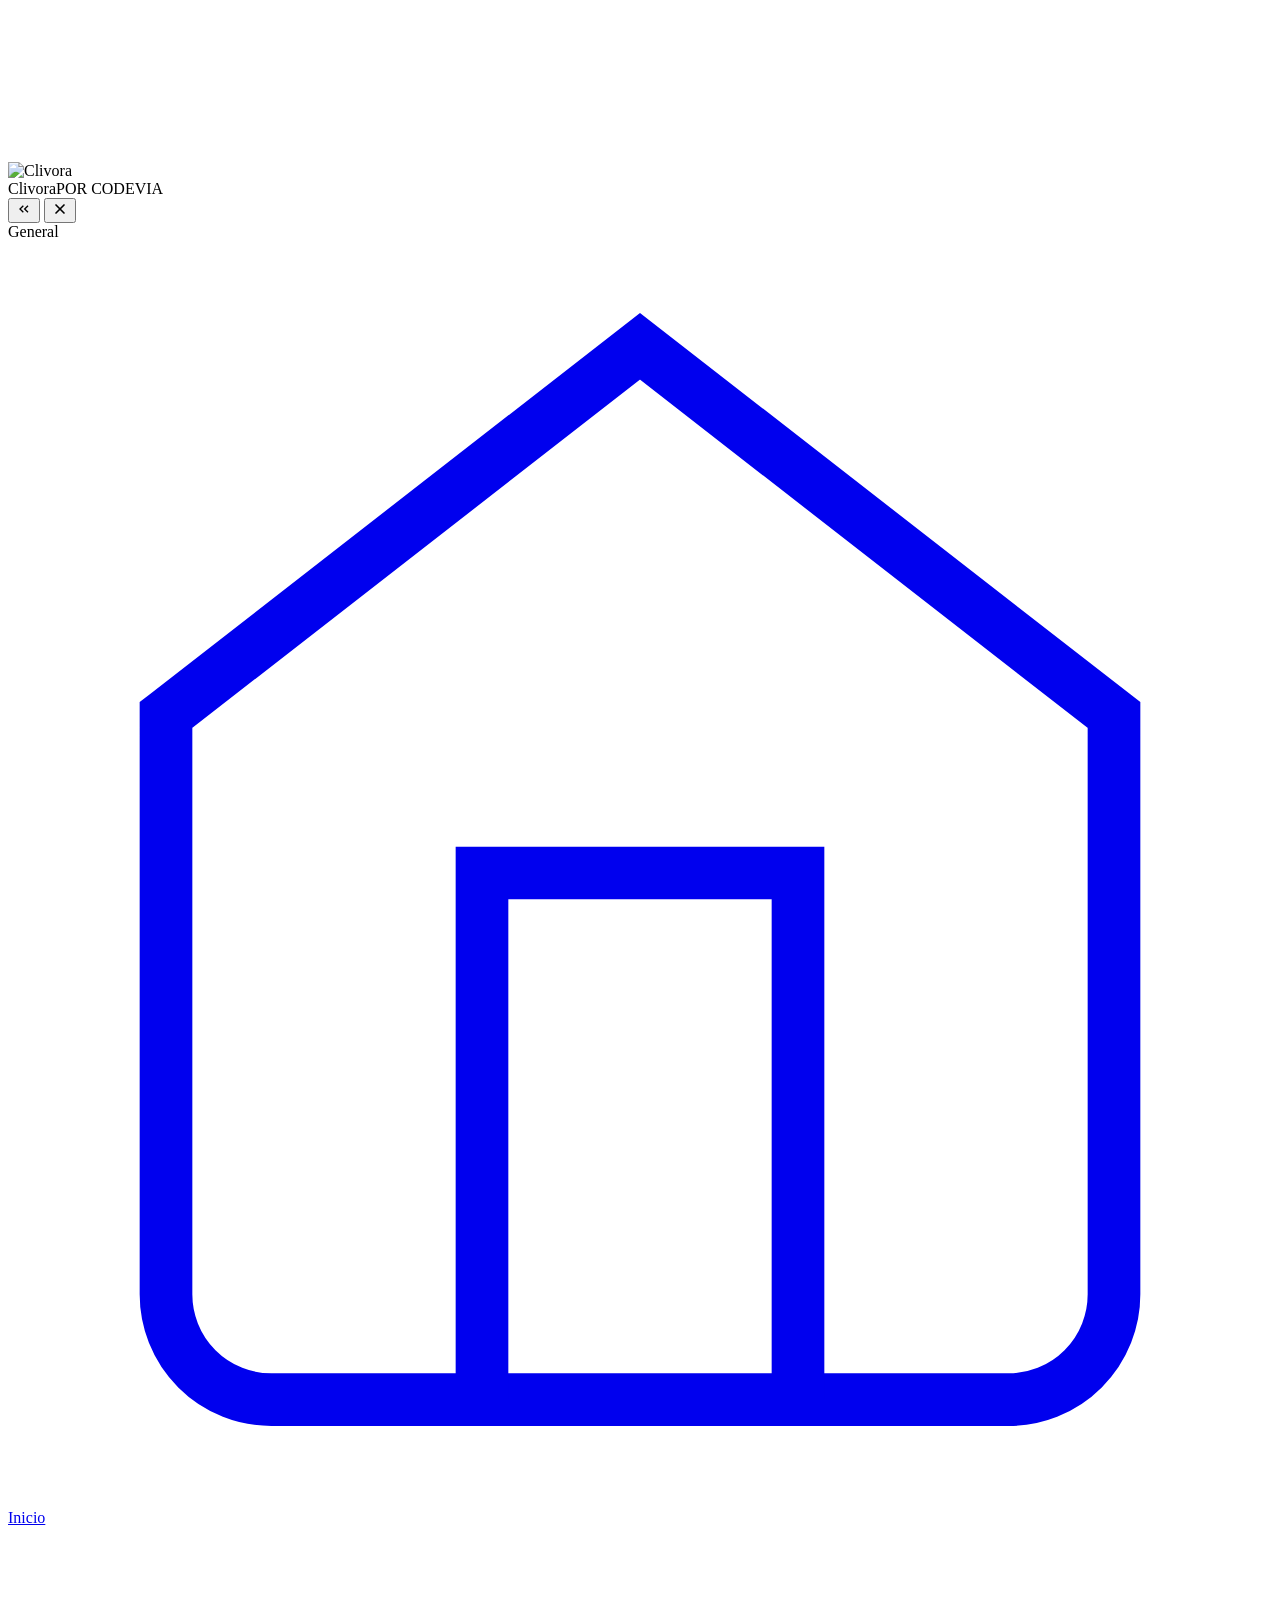
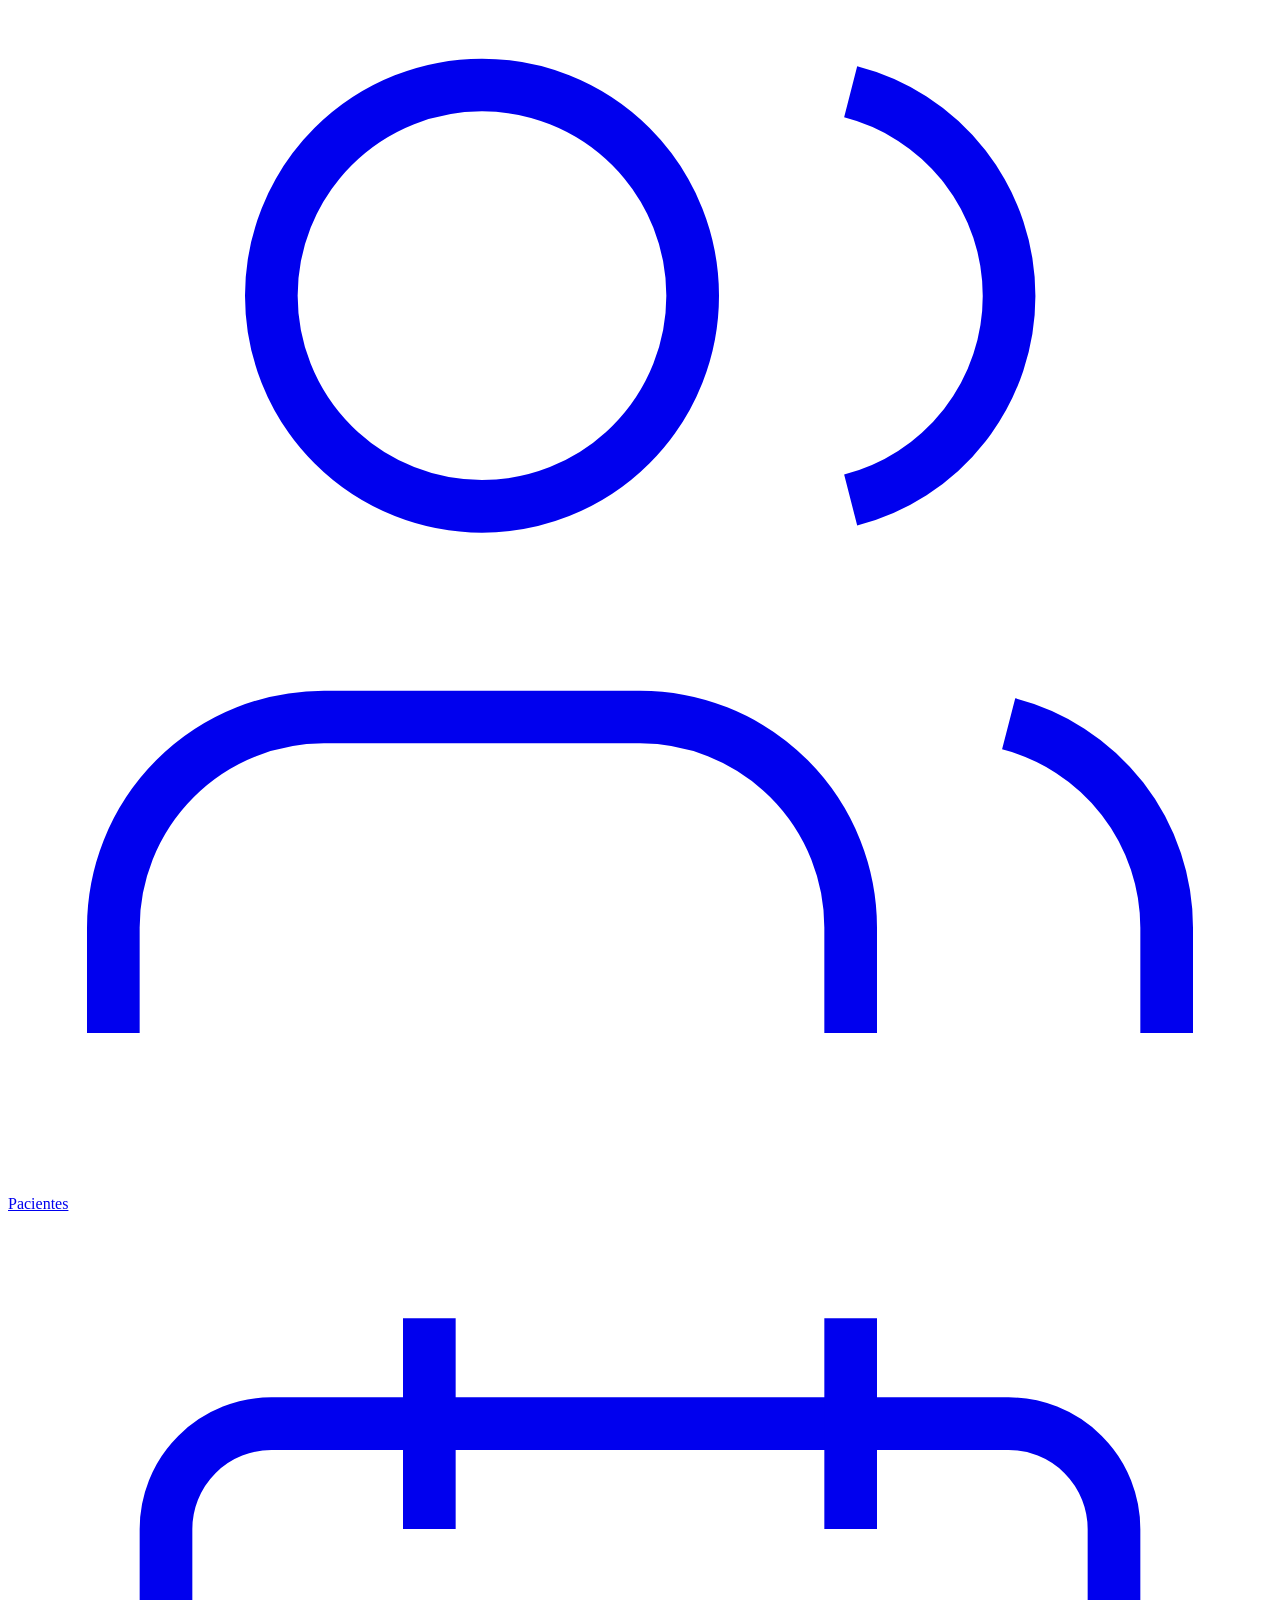
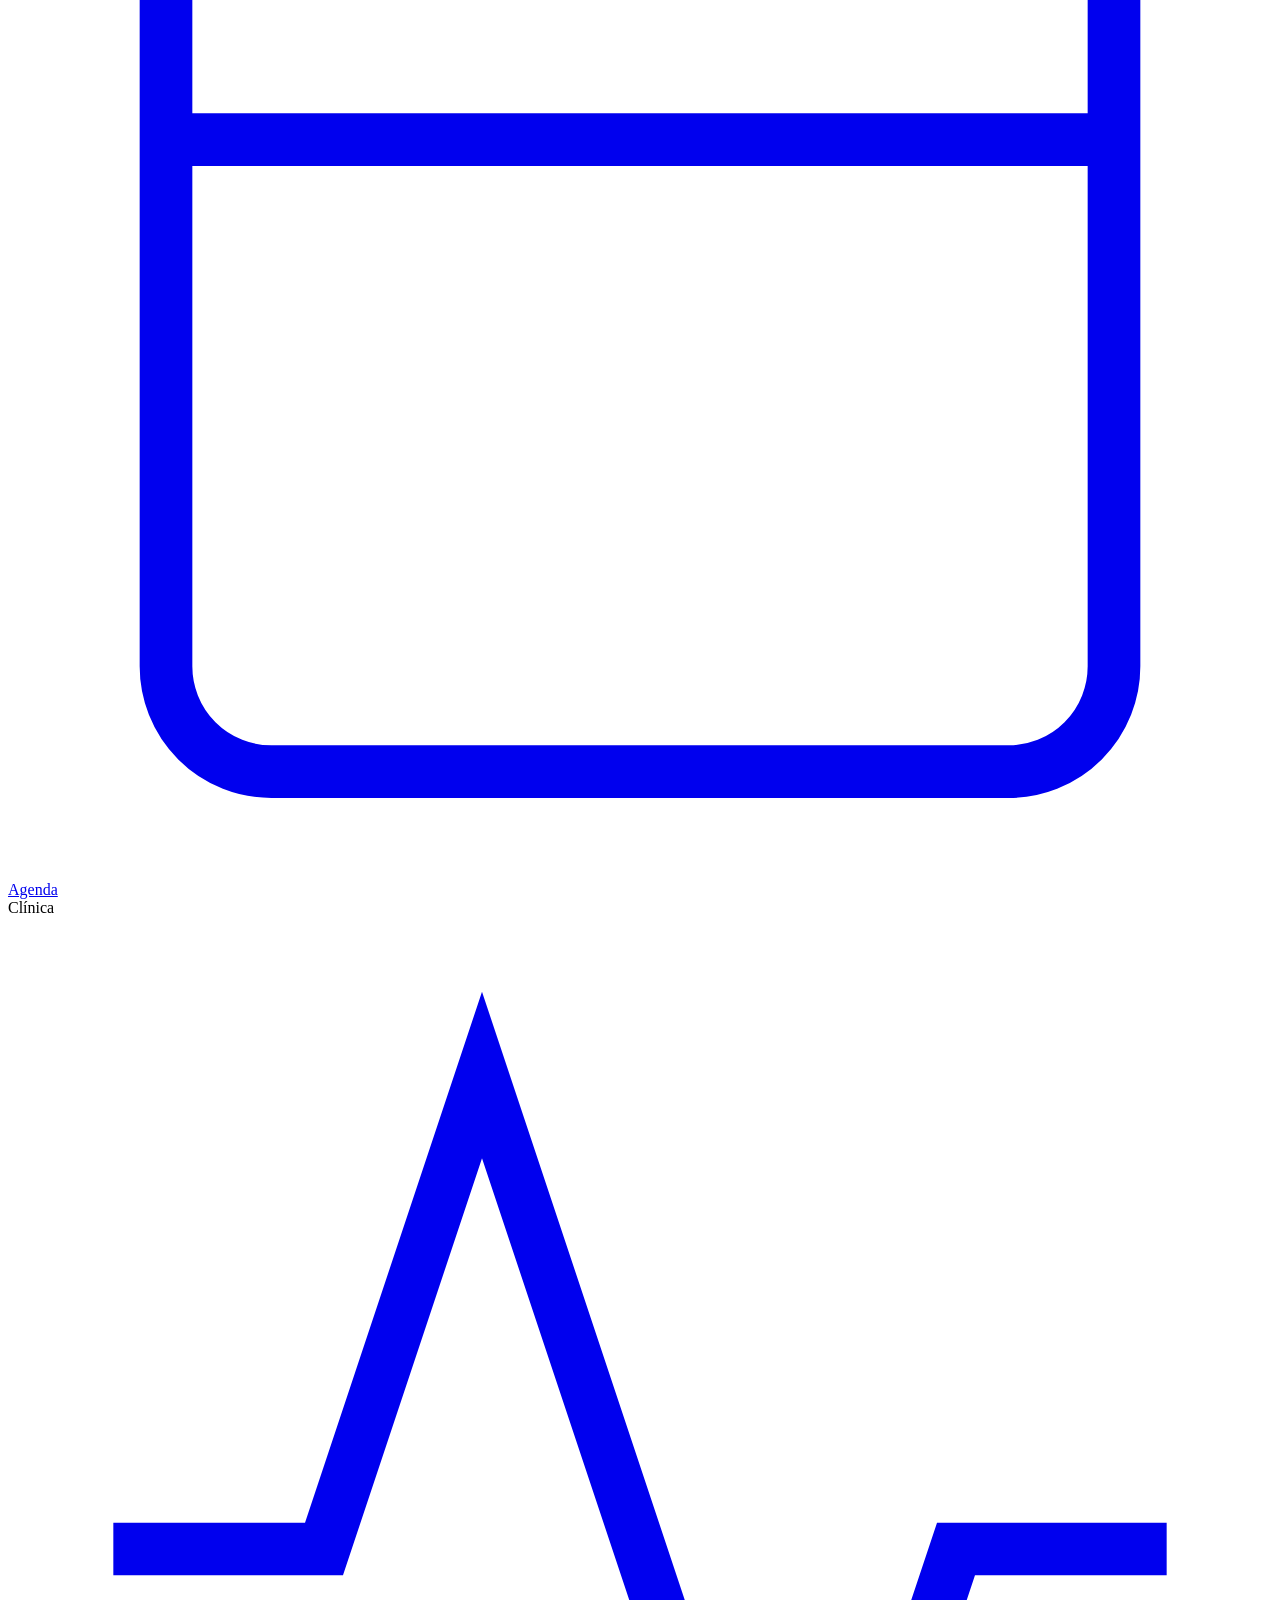
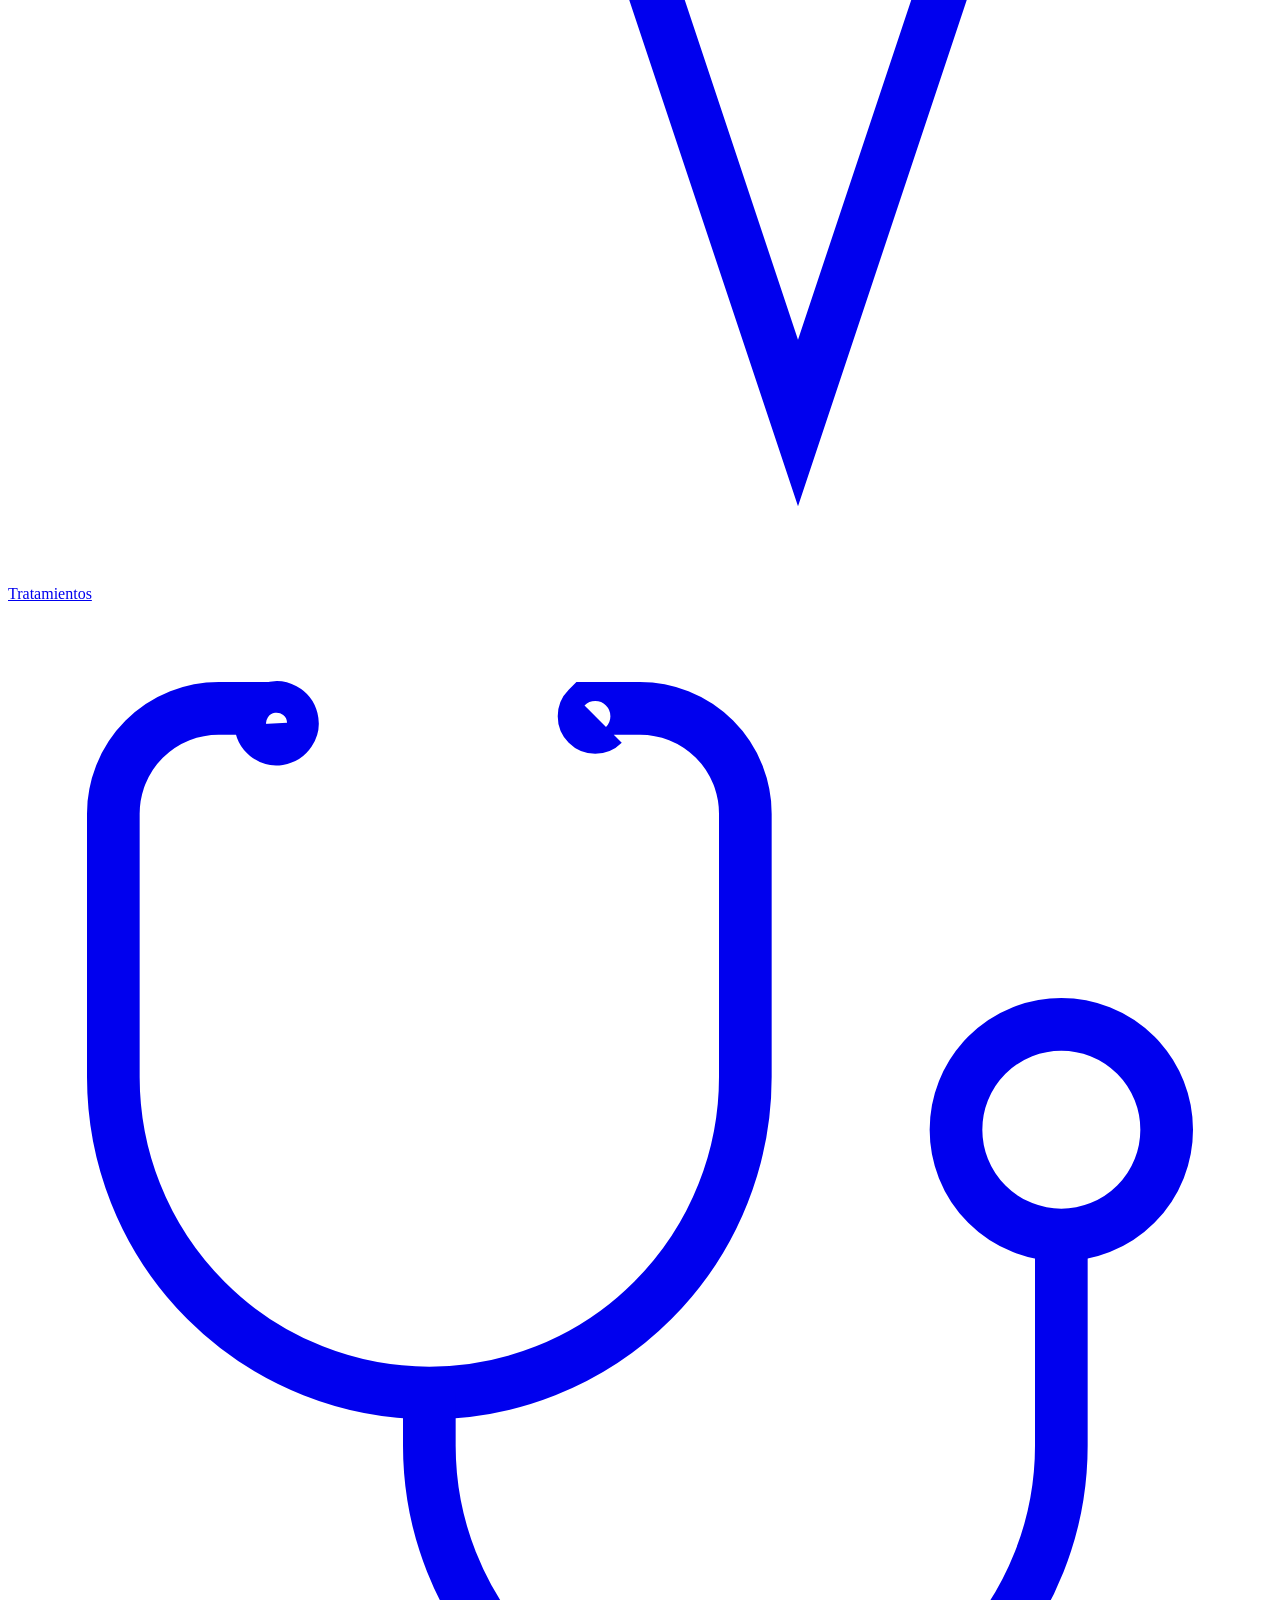
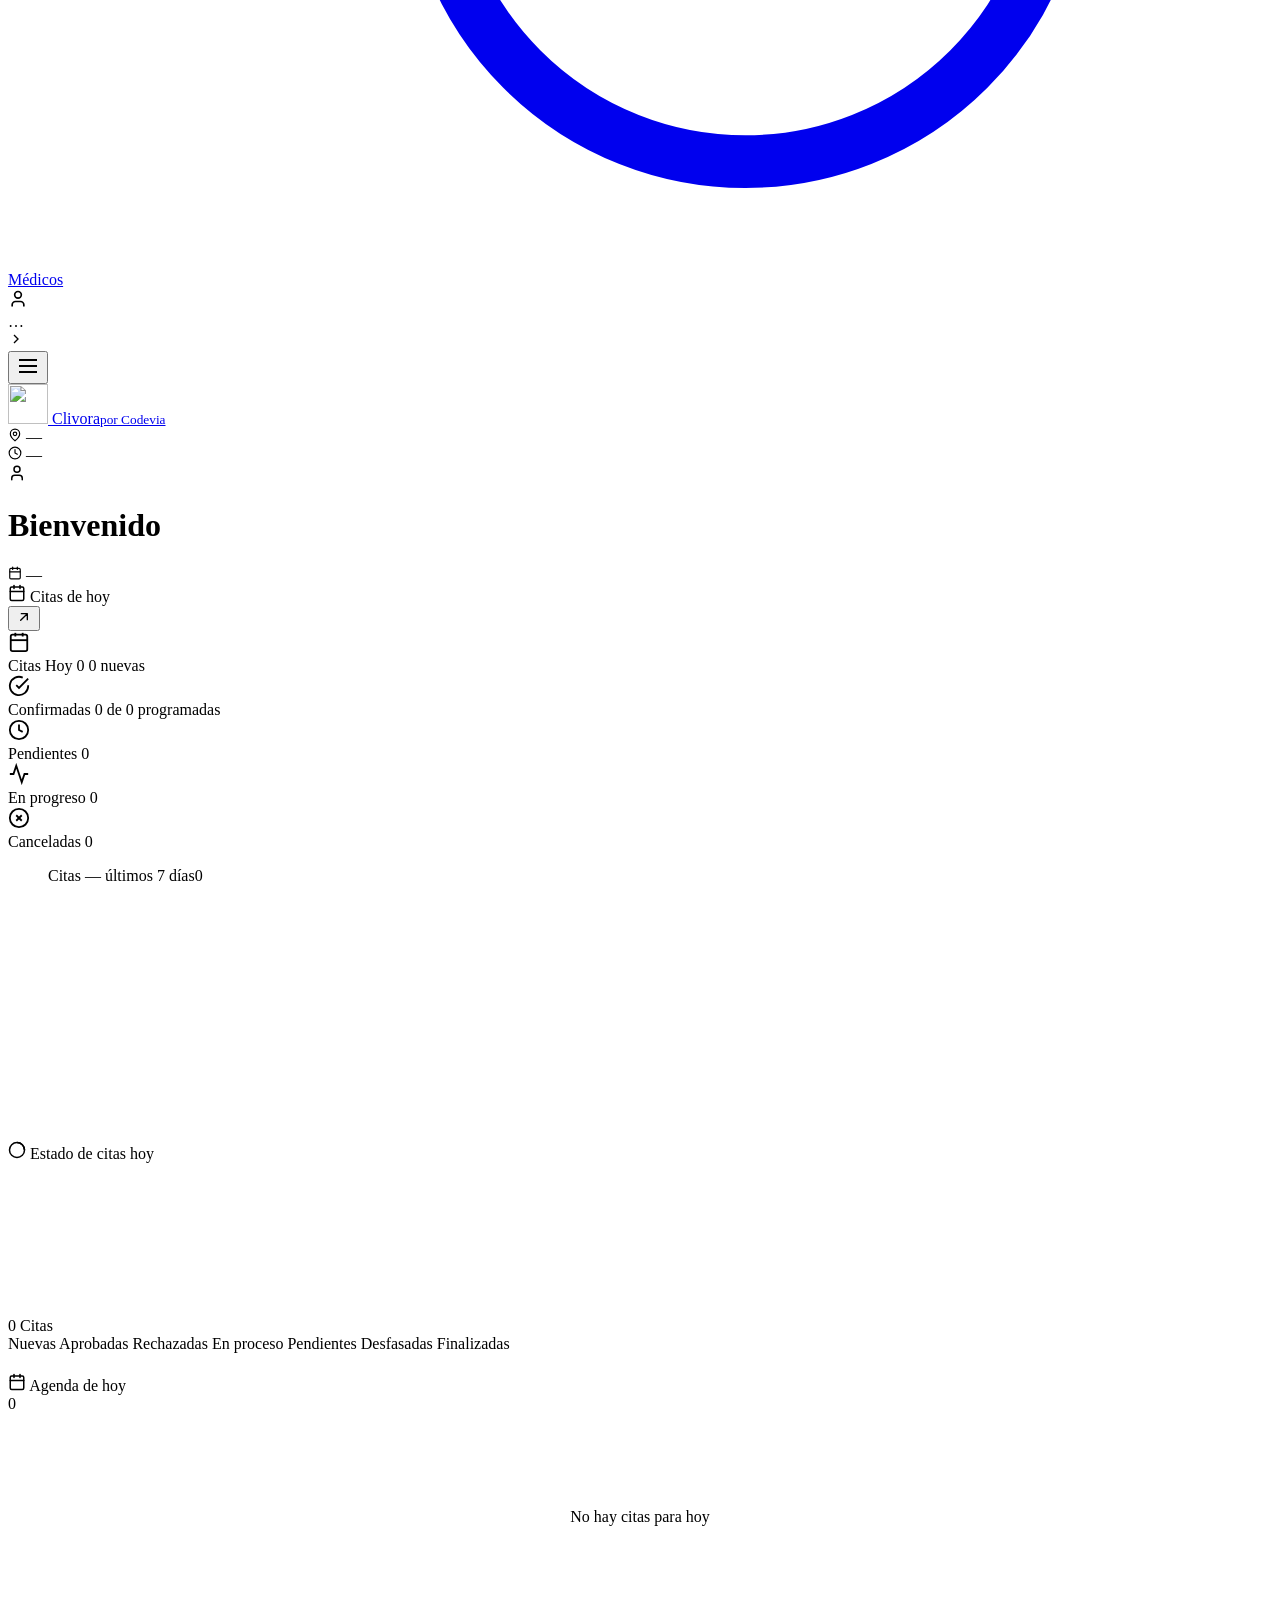
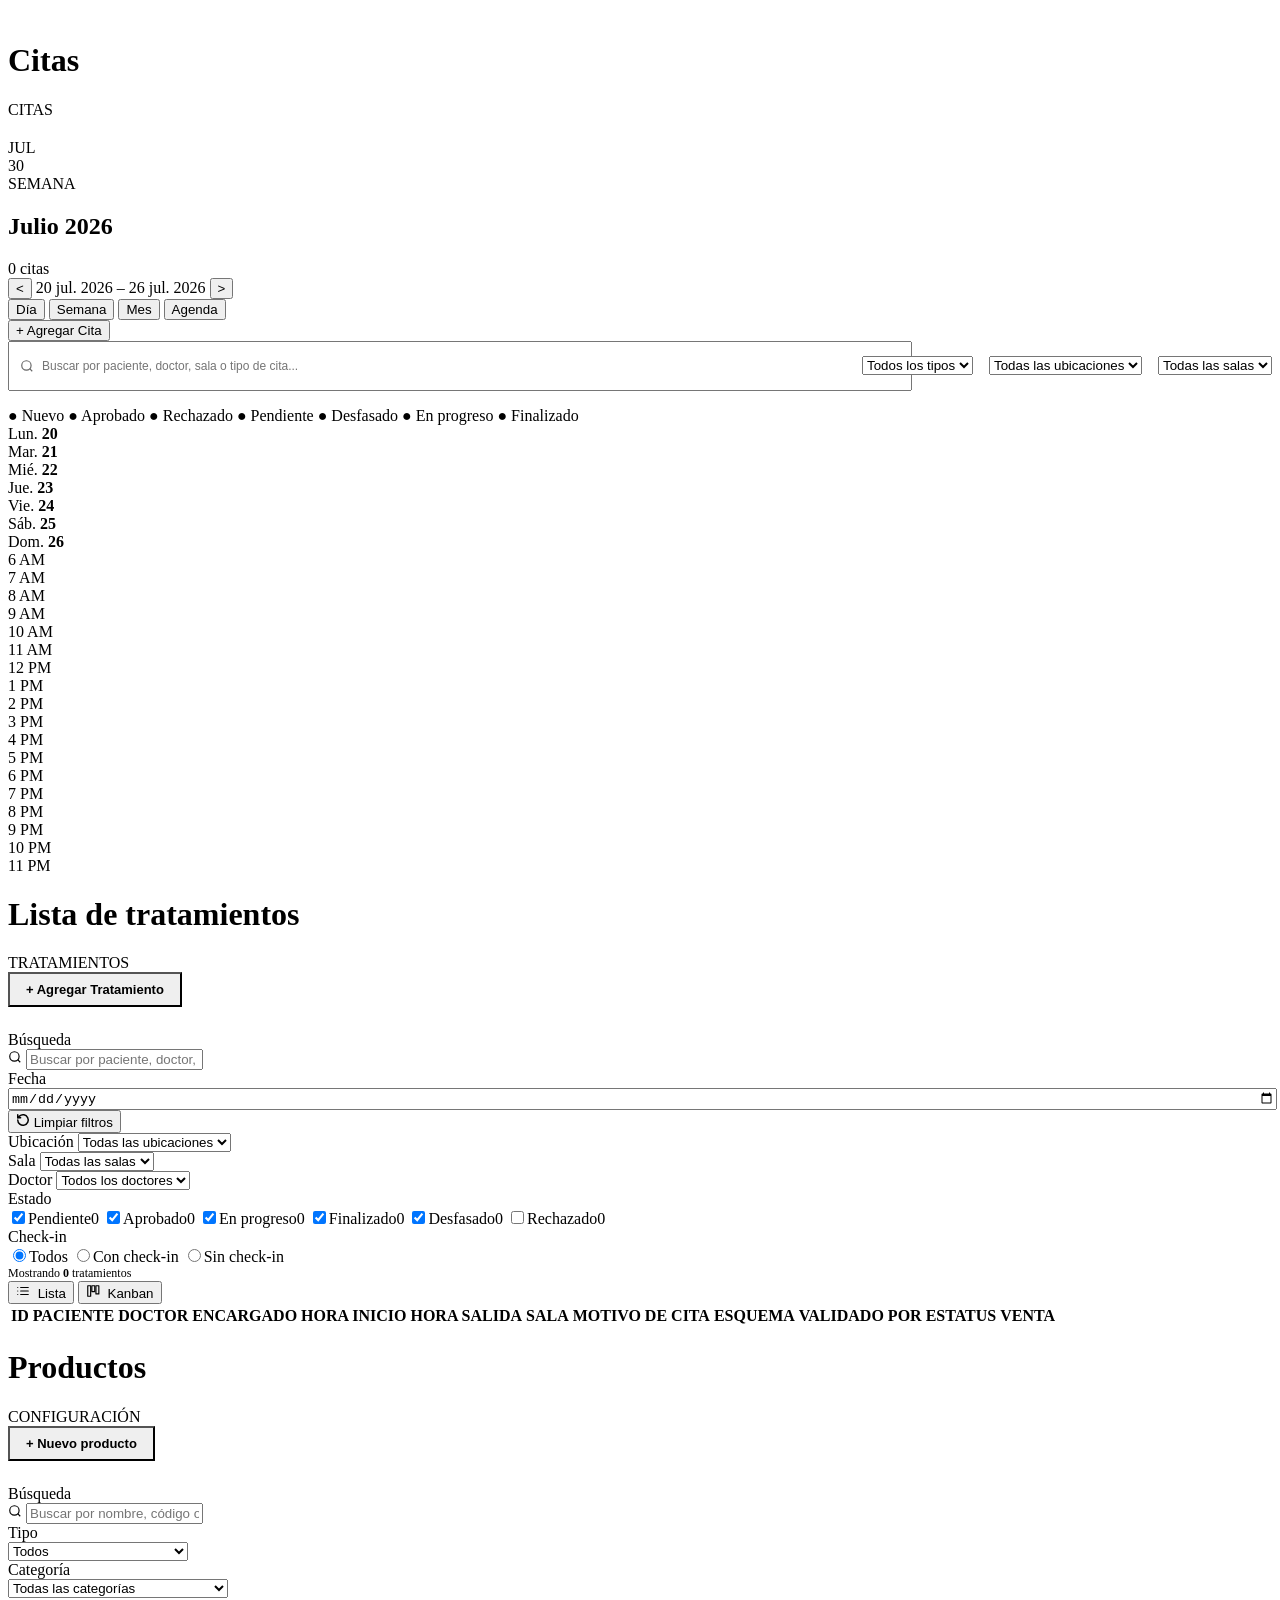
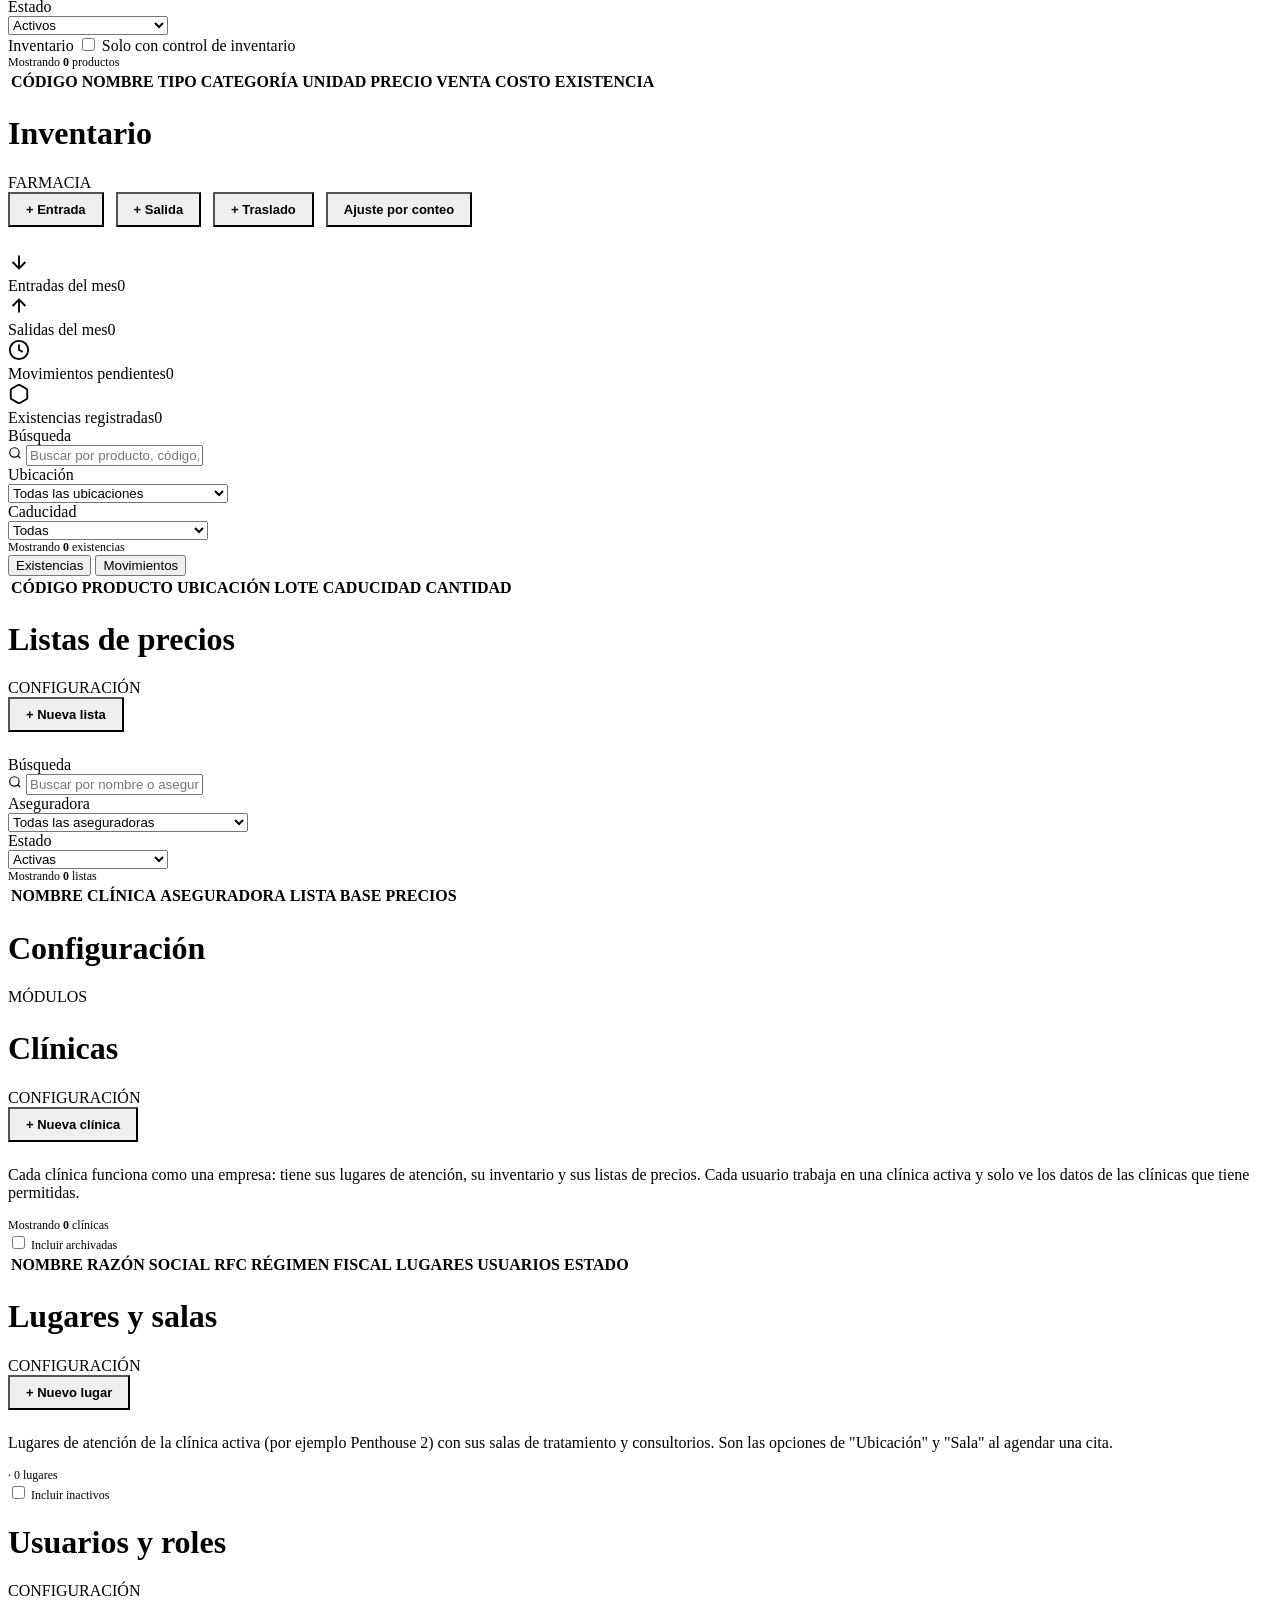
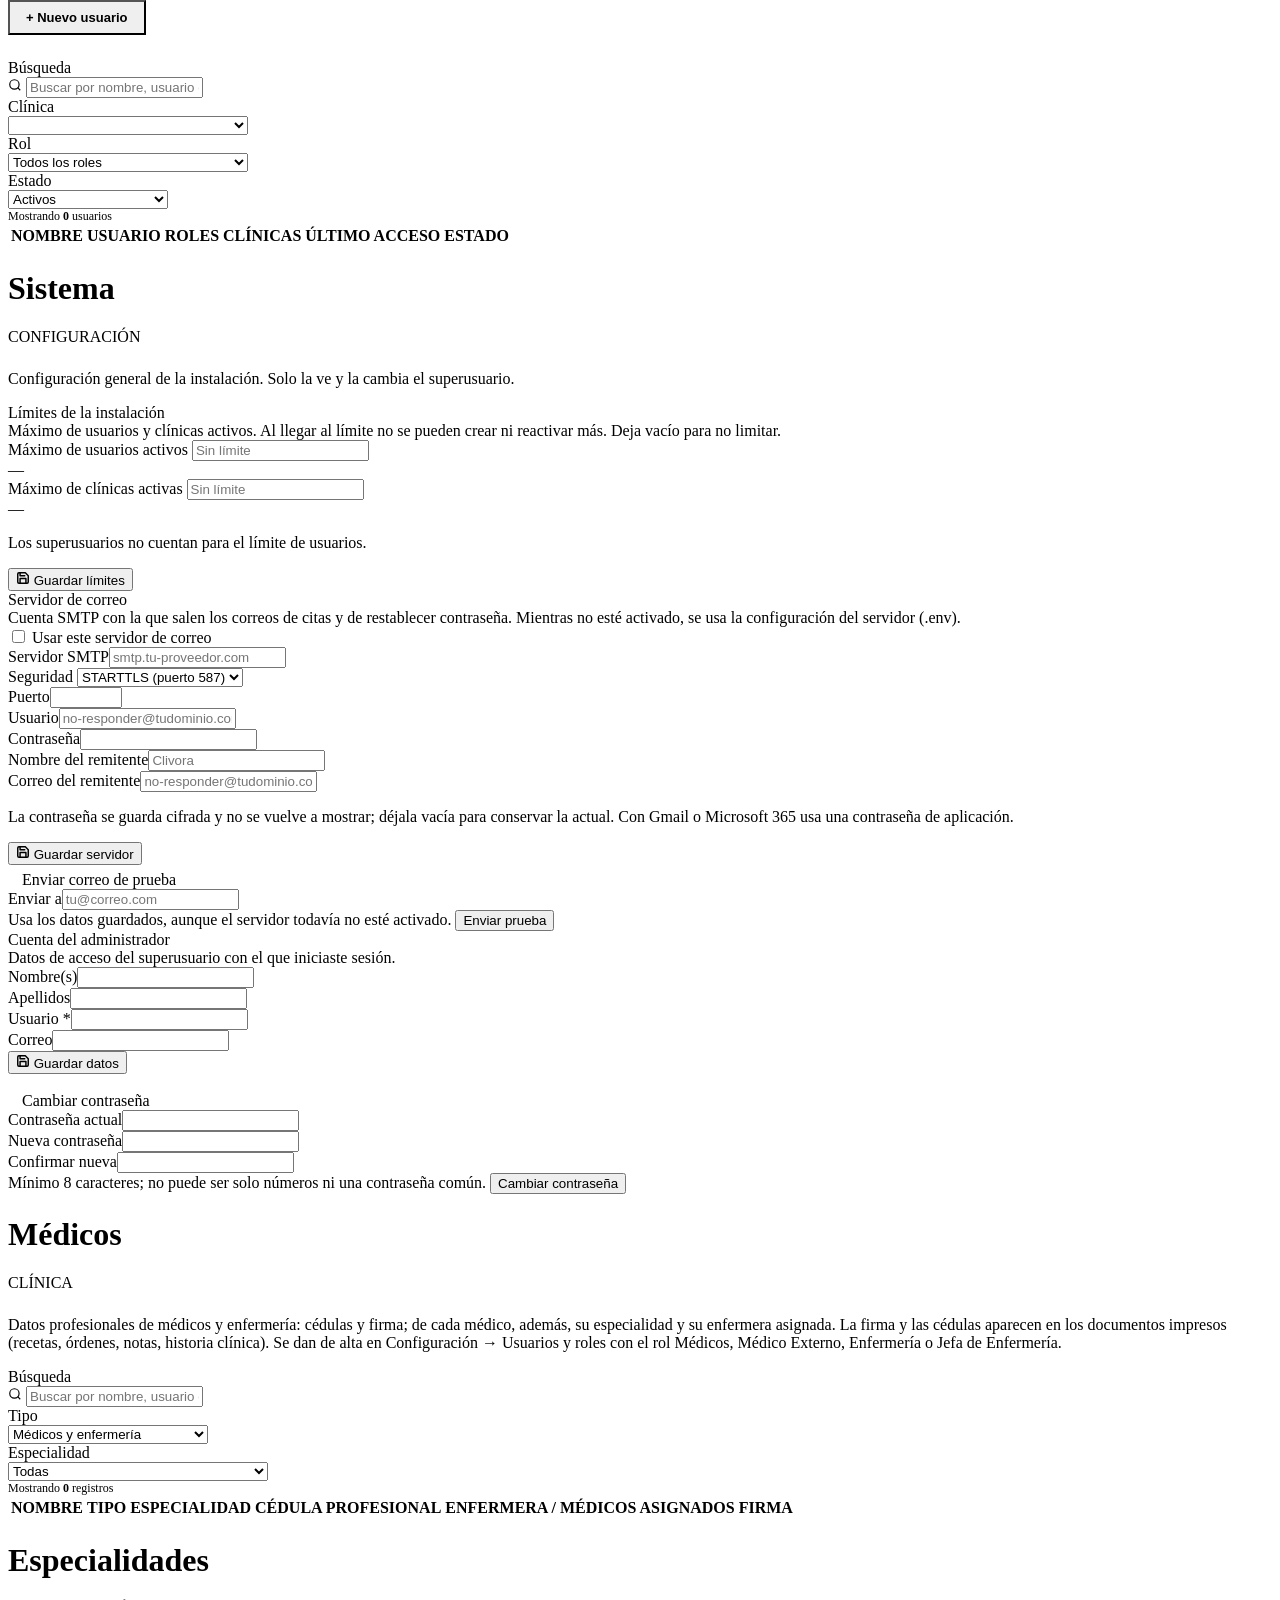
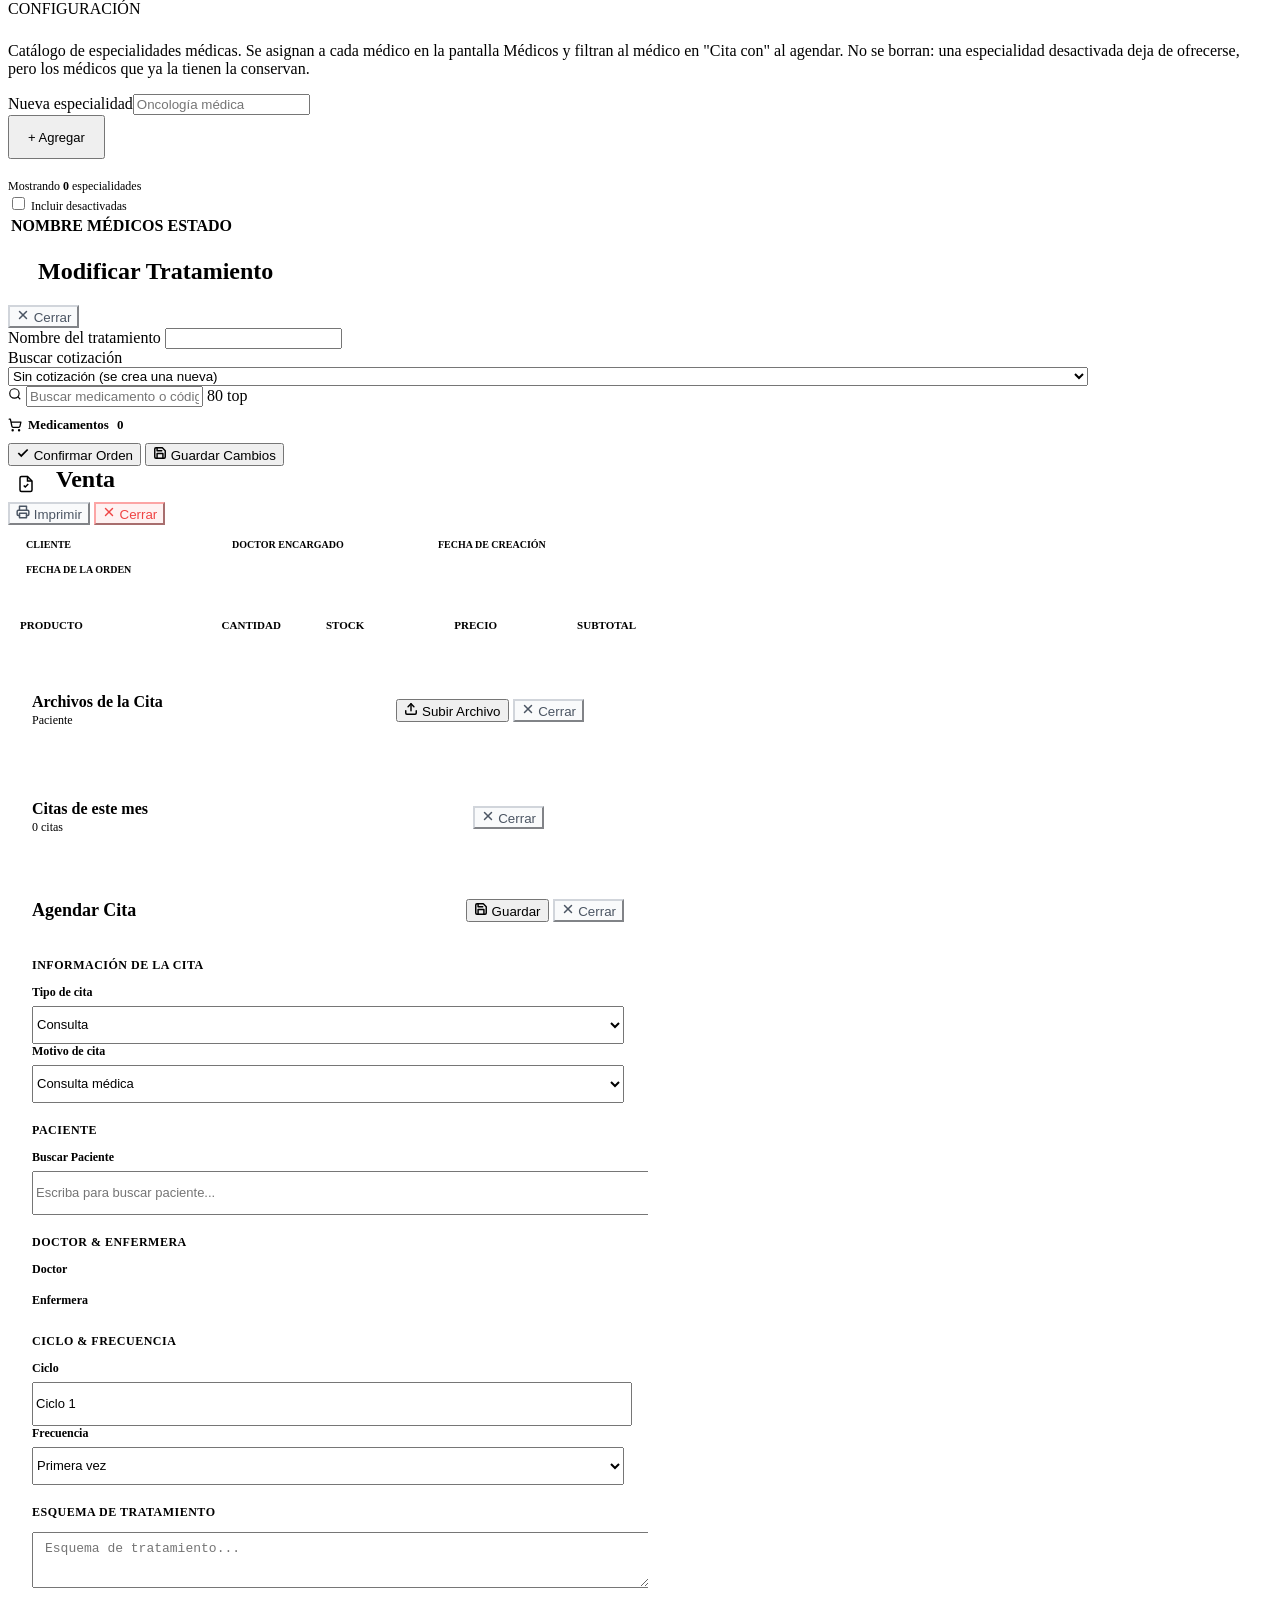
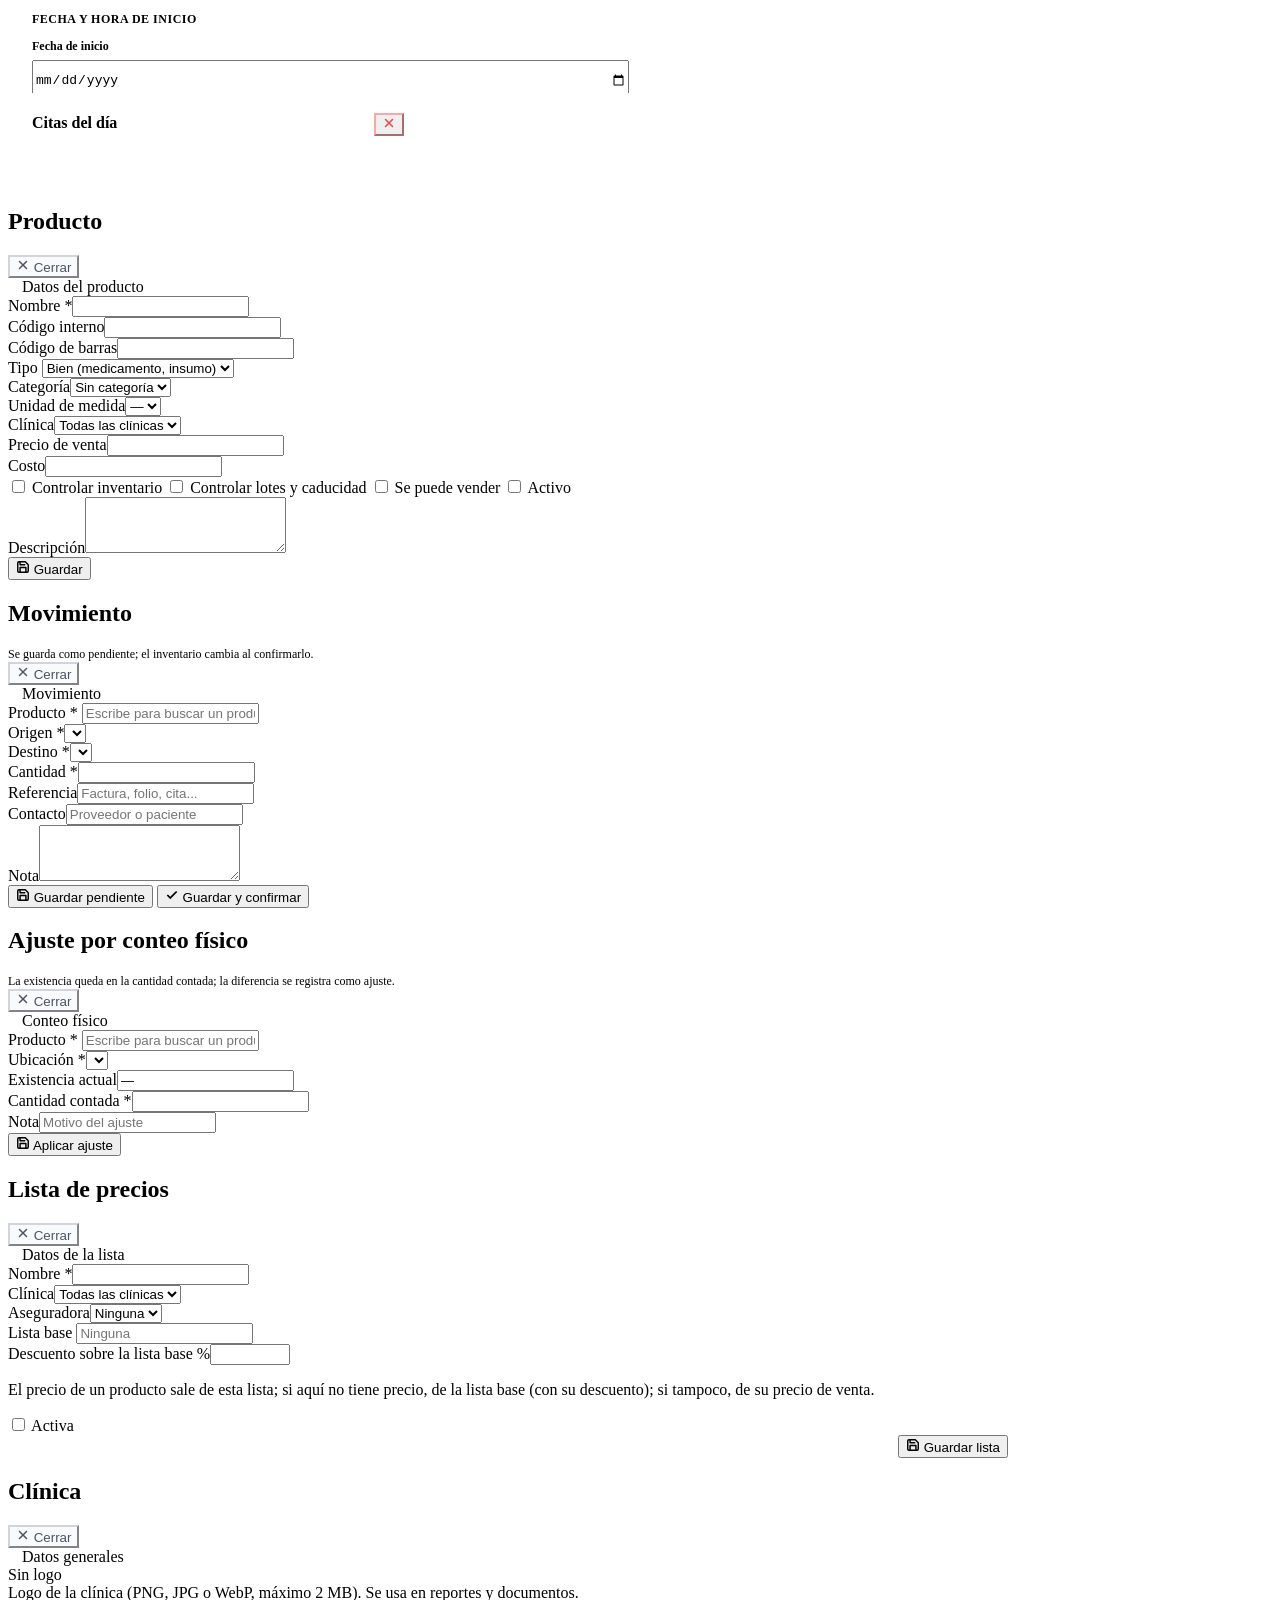
==== commit 5a9c5ff3: "Médicos, especialidades, módulos de Configuración y vistas para celular - Médicos (reemplaza "Inform" ====
--- a/frontend/templates/index.html
+++ b/frontend/templates/index.html
@@ -104,14 +104,13 @@
             </svg>
             <span>Salas de Quimioterapia</span>
           </a>-->
-          <a href="#" class="nav-item" data-view="medico">
+          <a href="#" class="nav-item app-nav-medicos inv-hidden" data-view="medicos">
             <svg xmlns="http://www.w3.org/2000/svg" viewBox="0 0 24 24" fill="none" stroke="currentColor">
-              <path d="M14 2H6a2 2 0 0 0-2 2v16a2 2 0 0 0 2 2h12a2 2 0 0 0 2-2V8z" />
-              <polyline points="14 2 14 8 20 8" />
-              <line x1="16" y1="13" x2="8" y2="13" />
-              <line x1="16" y1="17" x2="8" y2="17" />
+              <path d="M4.8 2.3A.3.3 0 1 0 5 2H4a2 2 0 0 0-2 2v5a6 6 0 0 0 6 6 6 6 0 0 0 6-6V4a2 2 0 0 0-2-2h-1a.2.2 0 1 0 .3.3" />
+              <path d="M8 15v1a6 6 0 0 0 6 6 6 6 0 0 0 6-6v-4" />
+              <circle cx="20" cy="10" r="2" />
             </svg>
-            <span>Información del Médico</span>
+            <span>Médicos</span>
           </a>
         </div>
 
@@ -136,6 +135,13 @@
              opción se muestra según los permisos de /api/me (config.js). -->
         <div class="nav-section" id="configNavSection" style="display: none;">
           <div class="nav-section-title">Configuración</div>
+          <a href="#" class="nav-item app-nav-configuracion" data-view="configuracion">
+            <svg xmlns="http://www.w3.org/2000/svg" viewBox="0 0 24 24" fill="none" stroke="currentColor">
+              <rect x="3" y="3" width="7" height="7" rx="1" /><rect x="14" y="3" width="7" height="7" rx="1" />
+              <rect x="3" y="14" width="7" height="7" rx="1" /><rect x="14" y="14" width="7" height="7" rx="1" />
+            </svg>
+            <span>Configuración</span>
+          </a>
           <a href="#" class="nav-item app-nav-clinicas" data-view="clinicas">
             <svg xmlns="http://www.w3.org/2000/svg" viewBox="0 0 24 24" fill="none" stroke="currentColor">
               <path d="M6 22V4a2 2 0 0 1 2-2h8a2 2 0 0 1 2 2v18Z" /><path d="M6 12H4a2 2 0 0 0-2 2v6a2 2 0 0 0 2 2h2" />
@@ -155,6 +161,13 @@
               <path d="m17 11 2 2 4-4" />
             </svg>
             <span>Usuarios y roles</span>
+          </a>
+          <a href="#" class="nav-item app-nav-especialidades inv-hidden" data-view="especialidades">
+            <svg xmlns="http://www.w3.org/2000/svg" viewBox="0 0 24 24" fill="none" stroke="currentColor">
+              <path d="M11 2v2" /><path d="M5 2v2" /><path d="M5 3H4a2 2 0 0 0-2 2v4a6 6 0 0 0 12 0V5a2 2 0 0 0-2-2h-1" />
+              <path d="M8 15a6 6 0 0 0 12 0v-3" /><circle cx="20" cy="10" r="2" />
+            </svg>
+            <span>Especialidades</span>
           </a>
           <a href="#" class="nav-item app-nav-productos" data-view="productos">
             <svg xmlns="http://www.w3.org/2000/svg" viewBox="0 0 24 24" fill="none" stroke="currentColor">
@@ -879,74 +892,73 @@
         </div>
       </header>
 
-      <!-- FILTER CARD -->
-      <section class="tratamientos-filter-card">
-        <div class="filter-row top-filter-row">
-          <div class="filter-group" style="flex: 1;">
+      <!-- FILTER CARD
+           Renglón 1: búsqueda, fecha y "Limpiar filtros". Renglón 2: Ubicación,
+           Sala y Doctor a lo ancho. Renglón 3: Estado como chips en el orden del
+           ciclo de la cita (cada uno con su conteo) y Check-in como selector de
+           una sola opción. Lo arma renderTratamientosTable (app.js). -->
+      <section class="tratamientos-filter-card trat-filters">
+        <div class="trat-filters-top">
+          <div class="filter-group trat-filters-search">
             <label>Búsqueda</label>
             <div class="search-input-wrapper">
               <svg width="14" height="14" viewBox="0 0 24 24" fill="none" stroke="currentColor" stroke-width="2">
                 <circle cx="11" cy="11" r="8" />
                 <line x1="21" y1="21" x2="16.65" y2="16.65" />
               </svg>
-              <input type="text" id="tratamientosSearchInput" class="search-input full-width" placeholder="Buscar por paciente, doctor, validado por o venta...">
-            </div>
-          </div>
-        </div>
-
-        <div class="filter-row bottom-filter-row">
-          <!-- Ancho fijo y fecha corta (dd/mm/aaaa): antes, al elegir una fecha el
-               texto largo ensanchaba el campo y movía el resto de los filtros. -->
-          <div class="filter-group" style="width: 200px; flex: 0 0 200px;">
+              <input type="text" id="tratamientosSearchInput" class="search-input full-width" placeholder="Buscar por paciente, doctor, motivo o sala...">
+            </div>
+          </div>
+          <!-- Fecha corta (dd/mm/aaaa) y ancho fijo: el texto largo movía los demás filtros. -->
+          <div class="filter-group trat-filters-fecha">
             <label>Fecha</label>
             <input type="date" id="tratamientosFechaInput" class="search-input" data-date-format="short" style="width: 100%;">
           </div>
-
-          <div class="filter-group" style="width: 160px;">
+          <button type="button" class="trat-clear-btn" id="tratamientosLimpiarFiltros" title="Volver a los filtros iniciales">
+            <svg width="14" height="14" viewBox="0 0 24 24" fill="none" stroke="currentColor" stroke-width="2.5" stroke-linecap="round" stroke-linejoin="round" aria-hidden="true"><path d="M3 12a9 9 0 1 0 3-6.7L3 8"/><path d="M3 3v5h5"/></svg>
+            Limpiar filtros
+          </button>
+        </div>
+
+        <div class="trat-filters-selects">
+          <div class="filter-group">
             <label>Ubicación</label>
-            <select id="tratamientosUbicacionFilter" class="custom-select trat-filter-ubicacion" style="width: 160px;">
+            <select id="tratamientosUbicacionFilter" class="custom-select trat-filter-ubicacion">
               <option value="">Todas las ubicaciones</option>
             </select>
           </div>
-
-          <div class="filter-group" style="width: 160px;">
+          <div class="filter-group">
             <label>Sala</label>
-            <select id="tratamientosSalaFilter" class="custom-select trat-filter-sala" style="width: 160px;">
+            <select id="tratamientosSalaFilter" class="custom-select trat-filter-sala">
               <option value="">Todas las salas</option>
             </select>
           </div>
-
-          <div class="filter-group" style="width: 180px;">
+          <div class="filter-group">
             <label>Doctor</label>
-            <select id="tratamientosDoctorFilter" class="custom-select trat-filter-doctor" style="width: 180px;">
+            <select id="tratamientosDoctorFilter" class="custom-select trat-filter-doctor">
               <option value="">Todos los doctores</option>
             </select>
           </div>
         </div>
 
-        <!-- Estado y Check-in en su propio renglón, siempre debajo de los
-             selectores: antes compartían renglón con ellos y, según el ancho
-             de la pantalla, a veces quedaban abajo y a veces se subían junto
-             a Doctor. -->
-        <div class="filter-row status-filter-row">
-          <div class="filter-group checkboxes-group">
+        <div class="trat-filters-status">
+          <div class="filter-group">
             <label>Estado</label>
-            <div class="checkbox-grid">
-              <label class="custom-checkbox"><input type="checkbox" class="trat-filter-estado" value="nuevo" checked><span></span> Nuevo</label>
-              <label class="custom-checkbox"><input type="checkbox" class="trat-filter-estado" value="aprobado" checked><span></span> Aprobado</label>
-              <label class="custom-checkbox"><input type="checkbox" class="trat-filter-estado" value="rechazado"><span></span> Rechazado</label>
-              <label class="custom-checkbox"><input type="checkbox" class="trat-filter-estado" value="pendiente" checked><span></span> Pendiente</label>
-              <label class="custom-checkbox"><input type="checkbox" class="trat-filter-estado" value="desfasado" checked><span></span> Desfasado</label>
-              <label class="custom-checkbox"><input type="checkbox" class="trat-filter-estado" value="en_progreso" checked><span></span> En proceso</label>
-              <label class="custom-checkbox"><input type="checkbox" class="trat-filter-estado" value="finalizado" checked><span></span> Finalizado</label>
-            </div>
-          </div>
-
-          <div class="filter-group checkboxes-group">
+            <div class="trat-chips">
+              <label class="trat-chip pendiente"><input type="checkbox" class="trat-filter-estado" value="pendiente" checked><span class="trat-chip-dot"></span>Pendiente<span class="trat-chip-count" data-estado-count="pendiente">0</span></label>
+              <label class="trat-chip aprobado"><input type="checkbox" class="trat-filter-estado" value="aprobado" checked><span class="trat-chip-dot"></span>Aprobado<span class="trat-chip-count" data-estado-count="aprobado">0</span></label>
+              <label class="trat-chip en_progreso"><input type="checkbox" class="trat-filter-estado" value="en_progreso" checked><span class="trat-chip-dot"></span>En progreso<span class="trat-chip-count" data-estado-count="en_progreso">0</span></label>
+              <label class="trat-chip finalizado"><input type="checkbox" class="trat-filter-estado" value="finalizado" checked><span class="trat-chip-dot"></span>Finalizado<span class="trat-chip-count" data-estado-count="finalizado">0</span></label>
+              <label class="trat-chip desfasado"><input type="checkbox" class="trat-filter-estado" value="desfasado" checked><span class="trat-chip-dot"></span>Desfasado<span class="trat-chip-count" data-estado-count="desfasado">0</span></label>
+              <label class="trat-chip rechazado"><input type="checkbox" class="trat-filter-estado" value="rechazado"><span class="trat-chip-dot"></span>Rechazado<span class="trat-chip-count" data-estado-count="rechazado">0</span></label>
+            </div>
+          </div>
+          <div class="filter-group">
             <label>Check-in</label>
-            <div class="checkbox-grid-col">
-              <label class="custom-checkbox"><input type="checkbox" class="trat-filter-checkin" value="con" checked><span></span> Con Check-in</label>
-              <label class="custom-checkbox"><input type="checkbox" class="trat-filter-checkin" value="sin" checked><span></span> Sin Check-in</label>
+            <div class="trat-segmented" role="radiogroup" aria-label="Check-in">
+              <label><input type="radio" name="tratFiltroCheckin" class="trat-filter-checkin" value="" checked><span>Todos</span></label>
+              <label><input type="radio" name="tratFiltroCheckin" class="trat-filter-checkin" value="con"><span>Con check-in</span></label>
+              <label><input type="radio" name="tratFiltroCheckin" class="trat-filter-checkin" value="sin"><span>Sin check-in</span></label>
             </div>
           </div>
         </div>
@@ -1172,8 +1184,10 @@
           <button id="invTabMoves" class="view-toggle-btn">Movimientos</button>
         </div>
       </div>
-      <div class="tratamientos-table-wrapper">
-        <table class="tratamientos-table inv-table" id="invStockTable">
+      <!-- inv-stock-cards: en celular las existencias se ven como tarjetas
+           (inventario.css); la pestaña Movimientos la quita (inventario.js). -->
+      <div class="tratamientos-table-wrapper inv-stock-cards">
+        <table class="tratamientos-table inv-table" id="invStockTable" data-cards="custom">
           <thead>
             <tr>
               <th>CÓDIGO</th>
@@ -1278,6 +1292,20 @@
 
 
     <!-- ================= CONFIGURACIÓN: CLÍNICAS ================= -->
+    <!-- ================= CONFIGURACIÓN: MÓDULOS =================
+         Botón "Configuración" de la barra superior: una tarjeta por cada
+         opción de Configuración que el usuario tiene permitida. Las arma
+         config.js a partir del menú lateral (#configNavSection). -->
+    <div class="page-view" id="configuracionView">
+      <header class="pacientes-header" style="margin-bottom: 24px;">
+        <div class="pacientes-title-group">
+          <h1>Configuración</h1>
+          <span>MÓDULOS</span>
+        </div>
+      </header>
+      <div id="cfgModules"></div>
+    </div>
+
     <div class="page-view" id="clinicasView">
       <header class="pacientes-header" style="margin-bottom: 24px;">
         <div class="pacientes-title-group">
@@ -1484,180 +1512,78 @@
       </div>
     </div>
 
-    <div class="page-view" id="medicoView">
-      <header class="pacientes-header" style="margin-bottom: 24px; display: flex; align-items: center; justify-content: space-between;">
+    <!-- ================= MÉDICOS =================
+         Datos profesionales de médicos (rol Médicos o Médico Externo) y
+         enfermería (Enfermería o Jefa de Enfermería): cédulas y firma; de los
+         médicos, especialidad y enfermera asignada. El administrador ve y
+         edita a todos; los demás solo su ficha. Ver medicos.js. -->
+    <div class="page-view" id="medicosView">
+      <header class="pacientes-header" style="margin-bottom: 24px;">
         <div class="pacientes-title-group">
-          <h1 style="font-size: 24px; font-weight: 800; color: var(--text-main);">Información del Médico</h1>
-          <span style="font-size: 11px; font-weight: 700; color: var(--text-muted); text-transform: uppercase; letter-spacing: 0.5px;">PERFIL PROFESIONAL</span>
-        </div>
-        <button type="button" id="saveDoctorInfoBtn" class="btn-primary btn-anim-lift" disabled style="padding: 10px 24px; font-weight: 700; font-size: 13px; opacity: 0.6; cursor: not-allowed; transition: all 0.2s;">
-          Guardar información
-        </button>
+          <h1>Médicos</h1>
+          <span>CLÍNICA</span>
+        </div>
       </header>
-
-      <form id="doctorInfoForm" style="display: flex; flex-direction: column; gap: 24px;">
-
-        <!-- Esta pantalla es compartida entre doctores y enfermeras — cuál
-             de las dos secciones de abajo se muestra depende de a qué grupo
-             pertenece quien inició sesión (rol group_medicos /
-             group_enfermeria, ver canSeeDoctorSection/canSeeNurseSection en
-             initializeDoctorInfoModule, app.js). Ambas arrancan ocultas acá
-             para no mostrar por un instante la sección equivocada mientras
-             carga /api/me/doctor_info. -->
-        <div id="doctorInfoDoctorSection" style="display: none; flex-direction: column; gap: 24px;">
-
-          <!-- BLOQUE 1: DATOS PROFESIONALES -->
-          <div class="card" style="background: var(--bg-card); border: 1px solid var(--border-color); border-radius: var(--radius-lg); padding: 24px; box-shadow: var(--shadow-sm);">
-            <div style="margin-bottom: 20px; border-bottom: 1px solid var(--border-color); padding-bottom: 14px;">
-              <h2 style="font-size: 18px; font-weight: 800; color: var(--text-main); margin: 0 0 4px 0;">Datos profesionales</h2>
-              <p style="font-size: 13px; color: var(--text-muted); margin: 0;">Complete su información profesional para continuar</p>
-            </div>
-
-            <div class="form-grid form-grid-2">
-              <div class="form-group">
-                <label style="font-size: 12px; font-weight: 700; color: var(--text-main); text-transform: uppercase; margin-bottom: 6px; display: block;">Cédula profesional</label>
-                <input type="text" id="docCedulaProf" placeholder="Ej. 12345678" inputmode="numeric" data-charset="numbers" class="search-input full-width" style="width: 100%; height: 40px; font-size: 13px; padding: 8px 14px; border: 1px solid var(--border-color); border-radius: var(--radius-md); background: var(--bg-main); color: var(--text-main);">
-              </div>
-
-              <div class="form-group">
-                <label style="font-size: 12px; font-weight: 700; color: var(--text-main); text-transform: uppercase; margin-bottom: 6px; display: block;">Especialidad</label>
-                <select id="docEspecialidad" class="search-input full-width" style="width: 100%; height: 40px; font-size: 13px; padding: 8px 14px; border: 1px solid var(--border-color); border-radius: var(--radius-md); background: var(--bg-main); color: var(--text-main);">
-                  <!-- Opciones pobladas desde /clivora/api/doctor_specialties (ver
-                       initializeDoctorInfoModule en app.js). -->
-                  <option value="">Seleccionar especialidad...</option>
-                </select>
-              </div>
-
-              <div class="form-group">
-                <label style="font-size: 12px; font-weight: 700; color: var(--text-main); text-transform: uppercase; margin-bottom: 6px; display: block;">Cédula de especialidad</label>
-                <input type="text" id="docCedulaEsp" placeholder="Ej. 87654321" inputmode="numeric" data-charset="numbers" class="search-input full-width" style="width: 100%; height: 40px; font-size: 13px; padding: 8px 14px; border: 1px solid var(--border-color); border-radius: var(--radius-md); background: var(--bg-main); color: var(--text-main);">
-              </div>
-
-              <div class="form-group">
-                <label style="font-size: 12px; font-weight: 700; color: var(--text-main); text-transform: uppercase; margin-bottom: 6px; display: block;">Universidad</label>
-                <input type="text" id="docUniversidad" placeholder="Ej. Universidad Nacional Autónoma de México" data-charset="letters" class="search-input full-width" style="width: 100%; height: 40px; font-size: 13px; padding: 8px 14px; border: 1px solid var(--border-color); border-radius: var(--radius-md); background: var(--bg-main); color: var(--text-main);">
-              </div>
-            </div>
-          </div>
-
-          <!-- BLOQUE 2: FIRMA DIGITAL -->
-          <div class="card" style="background: var(--bg-card); border: 1px solid var(--border-color); border-radius: var(--radius-lg); padding: 24px; box-shadow: var(--shadow-sm);">
-            <div style="margin-bottom: 20px; border-bottom: 1px solid var(--border-color); padding-bottom: 14px;">
-              <h2 style="font-size: 18px; font-weight: 800; color: var(--text-main); margin: 0 0 4px 0;">Firma digital</h2>
-              <p style="font-size: 13px; color: var(--text-muted); margin: 0;">Suba su firma digital para validar documentos</p>
-            </div>
-
-            <div class="form-group">
-              <label style="font-size: 12px; font-weight: 700; color: var(--text-main); text-transform: uppercase; margin-bottom: 10px; display: block;">Firma actual</label>
-
-              <input type="file" id="docFirmaInput" accept="image/*" style="display: none;">
-
-              <div id="docFirmaDropzone" style="border: 2px dashed var(--border-color); border-radius: var(--radius-md); padding: 24px; text-align: center; background: var(--bg-main); cursor: pointer; transition: all 0.2s;">
-
-                <div id="docFirmaEmptyState" style="display: flex; flex-direction: column; align-items: center; gap: 10px;">
-                  <div style="width: 48px; height: 48px; border-radius: 50%; background: rgba(37, 99, 235, 0.1); color: var(--primary-blue); display: flex; align-items: center; justify-content: center;">
-                    <svg width="24" height="24" viewBox="0 0 24 24" fill="none" stroke="currentColor" stroke-width="2" stroke-linecap="round" stroke-linejoin="round">
-                      <path d="M21 15v4a2 2 0 0 1-2 2H5a2 2 0 0 1-2-2v-4"/>
-                      <polyline points="17 8 12 3 7 8"/>
-                      <line x1="12" y1="3" x2="12" y2="15"/>
-                    </svg>
-                  </div>
-                  <div>
-                    <span style="font-size: 14px; font-weight: 700; color: var(--primary-blue);">Haga clic para adjuntar imagen de firma</span>
-                    <p style="font-size: 12px; color: var(--text-muted); margin-top: 4px;">PNG, JPG o SVG (Recomendado fondo transparente)</p>
-                  </div>
-                </div>
-
-                <div id="docFirmaPreviewContainer" style="display: none; flex-direction: column; align-items: center; gap: 14px;">
-                  <img id="docFirmaPreviewImg" src="" alt="Firma Digital" style="max-height: 120px; max-width: 280px; object-fit: contain; border: 1px solid var(--border-color); border-radius: 6px; padding: 8px; background: #ffffff;">
-                  <div style="display: flex; gap: 10px;">
-                    <button type="button" id="changeFirmaBtn" class="btn-secondary btn-anim-lift" style="padding: 6px 14px; font-size: 12px;">Cambiar firma</button>
-                    <button type="button" id="removeFirmaBtn" class="btn-hc-action red-outline btn-anim-lift" style="padding: 6px 14px; font-size: 12px;">Eliminar</button>
-                  </div>
-                </div>
-
-              </div>
-            </div>
-          </div>
-
-        </div>
-
-        <!-- BLOQUE 3: INFORMACIÓN DE LA ENFERMERA — self-service: cada
-             enfermera edita su propia cédula/firma (el nombre no se pide acá,
-             ya es el nombre de su propio contacto/cuenta). -->
-        <div id="doctorInfoNurseSection" style="display: none; flex-direction: column; gap: 24px;">
-          <div class="card" style="background: var(--bg-card); border: 1px solid var(--border-color); border-radius: var(--radius-lg); padding: 24px; box-shadow: var(--shadow-sm);">
-            <div style="margin-bottom: 20px; border-bottom: 1px solid var(--border-color); padding-bottom: 14px;">
-              <h2 style="font-size: 18px; font-weight: 800; color: var(--text-main); margin: 0 0 4px 0;">Información de la enfermera</h2>
-              <p style="font-size: 13px; color: var(--text-muted); margin: 0;">La firma se usa únicamente en los documentos impresos con notas de enfermería</p>
-            </div>
-
-            <div style="display: grid; grid-template-columns: 1fr 1fr; gap: 20px; margin-bottom: 20px;">
-              <div class="form-group">
-                <label style="font-size: 12px; font-weight: 700; color: var(--text-main); text-transform: uppercase; margin-bottom: 6px; display: block;">Nombre</label>
-                <div id="nurseNombreDisplay" style="font-size: 13px; font-weight: 700; color: var(--text-main); padding: 8px 0;">—</div>
-              </div>
-
-              <div class="form-group">
-                <label style="font-size: 12px; font-weight: 700; color: var(--text-main); text-transform: uppercase; margin-bottom: 6px; display: block;">Cédula</label>
-                <input type="text" id="nurseCedula" placeholder="Ej. 12345678" inputmode="numeric" data-charset="numbers" class="search-input full-width" style="width: 100%; height: 40px; font-size: 13px; padding: 8px 14px; border: 1px solid var(--border-color); border-radius: var(--radius-md); background: var(--bg-main); color: var(--text-main);">
-              </div>
-            </div>
-
-            <div class="form-group">
-              <label style="font-size: 12px; font-weight: 700; color: var(--text-main); text-transform: uppercase; margin-bottom: 10px; display: block;">Firma de la enfermera</label>
-
-              <input type="file" id="nurseFirmaInput" accept="image/*" style="display: none;">
-
-              <div id="nurseFirmaDropzone" style="border: 2px dashed var(--border-color); border-radius: var(--radius-md); padding: 24px; text-align: center; background: var(--bg-main); cursor: pointer; transition: all 0.2s;">
-
-                <div id="nurseFirmaEmptyState" style="display: flex; flex-direction: column; align-items: center; gap: 10px;">
-                  <div style="width: 48px; height: 48px; border-radius: 50%; background: rgba(37, 99, 235, 0.1); color: var(--primary-blue); display: flex; align-items: center; justify-content: center;">
-                    <svg width="24" height="24" viewBox="0 0 24 24" fill="none" stroke="currentColor" stroke-width="2" stroke-linecap="round" stroke-linejoin="round">
-                      <path d="M21 15v4a2 2 0 0 1-2 2H5a2 2 0 0 1-2-2v-4"/>
-                      <polyline points="17 8 12 3 7 8"/>
-                      <line x1="12" y1="3" x2="12" y2="15"/>
-                    </svg>
-                  </div>
-                  <div>
-                    <span style="font-size: 14px; font-weight: 700; color: var(--primary-blue);">Haga clic para adjuntar imagen de firma</span>
-                    <p style="font-size: 12px; color: var(--text-muted); margin-top: 4px;">PNG, JPG o SVG (Recomendado fondo transparente)</p>
-                  </div>
-                </div>
-
-                <div id="nurseFirmaPreviewContainer" style="display: none; flex-direction: column; align-items: center; gap: 14px;">
-                  <img id="nurseFirmaPreviewImg" src="" alt="Firma de la Enfermera" style="max-height: 120px; max-width: 280px; object-fit: contain; border: 1px solid var(--border-color); border-radius: 6px; padding: 8px; background: #ffffff;">
-                  <div style="display: flex; gap: 10px;">
-                    <button type="button" id="changeNurseFirmaBtn" class="btn-secondary btn-anim-lift" style="padding: 6px 14px; font-size: 12px;">Cambiar firma</button>
-                    <button type="button" id="removeNurseFirmaBtn" class="btn-hc-action red-outline btn-anim-lift" style="padding: 6px 14px; font-size: 12px;">Eliminar</button>
-                  </div>
-                </div>
-
-              </div>
-            </div>
-          </div>
-        </div>
-
+      <p class="cfg-intro" id="medIntro">Datos profesionales de médicos y enfermería: cédulas y firma; de cada médico, además, su especialidad y su enfermera asignada. La firma y las cédulas aparecen en los documentos impresos (recetas, órdenes, notas, historia clínica). Se dan de alta en Configuración → Usuarios y roles con el rol Médicos, Médico Externo, Enfermería o Jefa de Enfermería.</p>
+      <section class="tratamientos-filter-card med-manage">
+        <div class="filter-row top-filter-row">
+          <div class="filter-group" style="flex: 1;">
+            <label>Búsqueda</label>
+            <div class="search-input-wrapper"><svg width="14" height="14" viewBox="0 0 24 24" fill="none" stroke="currentColor" stroke-width="2"><circle cx="11" cy="11" r="8" /><line x1="21" y1="21" x2="16.65" y2="16.65" /></svg>
+              <input type="text" id="medSearch" class="search-input full-width" placeholder="Buscar por nombre, usuario o cédula...">
+            </div>
+          </div>
+          <div class="filter-group" style="width: 200px;">
+            <label>Tipo</label>
+            <select id="medTipoFilter" class="search-input" style="width: 200px;">
+              <option value="">Médicos y enfermería</option>
+              <option value="medico">Médicos</option>
+              <option value="enfermeria">Enfermería</option>
+            </select>
+          </div>
+          <div class="filter-group" style="width: 260px;">
+            <label>Especialidad</label>
+            <select id="medEspecialidadFilter" class="search-input" style="width: 260px;"><option value="">Todas</option></select>
+          </div>
+        </div>
+      </section>
+      <div class="table-controls-row">
+        <div style="font-size: 12px; color: var(--text-muted);">Mostrando <span id="medCount" style="font-weight: 700; color: var(--text-main);">0</span> <span id="medCountLabel">registros</span></div>
+      </div>
+      <div class="tratamientos-table-wrapper">
+        <table class="tratamientos-table inv-table">
+          <thead><tr><th>NOMBRE</th><th>TIPO</th><th>ESPECIALIDAD</th><th>CÉDULA PROFESIONAL</th><th>ENFERMERA / MÉDICOS ASIGNADOS</th><th>FIRMA</th><th></th></tr></thead>
+          <tbody id="medBody"></tbody>
+        </table>
+      </div>
+    </div>
+
+    <!-- ================= CONFIGURACIÓN: ESPECIALIDADES ================= -->
+    <div class="page-view" id="especialidadesView">
+      <header class="pacientes-header" style="margin-bottom: 24px;">
+        <div class="pacientes-title-group">
+          <h1>Especialidades</h1>
+          <span>CONFIGURACIÓN</span>
+        </div>
+      </header>
+      <p class="cfg-intro">Catálogo de especialidades médicas. Se asignan a cada médico en la pantalla Médicos y filtran al médico en "Cita con" al agendar. No se borran: una especialidad desactivada deja de ofrecerse, pero los médicos que ya la tienen la conservan.</p>
+      <form id="espForm" class="cfg-panel esp-add-form" style="margin-bottom: 20px;">
+        <div class="inv-grid inv-grid-4">
+          <div class="modal-field inv-span-3"><label>Nueva especialidad</label><input type="text" name="name" class="search-input" maxlength="120" placeholder="Oncología médica"></div>
+          <div class="modal-field" style="justify-content: flex-end;">
+            <button type="submit" class="btn-hc-action blue-filled btn-anim-lift" id="espAddBtn" style="width: auto; height: 44px; padding: 0 18px; font-size: 13px;">+ Agregar</button>
+          </div>
+        </div>
       </form>
-
-      <!-- MODAL DE GUARDADO EXITOSO DE INFORMACIÓN DEL MÉDICO -->
-      <div class="modal-overlay" id="doctorInfoSuccessOverlay">
-        <div class="modal-success-card">
-          <div class="success-checkmark-wrapper">
-            <div style="width: 60px; height: 60px; border-radius: 50%; background: #ECFDF5; border: 2px solid #10B981; color: #10B981; display: flex; align-items: center; justify-content: center; box-shadow: 0 10px 20px rgba(16, 185, 129, 0.22);">
-              <svg width="30" height="30" viewBox="0 0 24 24" fill="none" stroke="#10B981" stroke-width="3" stroke-linecap="round" stroke-linejoin="round">
-                <polyline points="20 6 9 17 4 12"/>
-              </svg>
-            </div>
-            <div>
-              <h3 style="font-size: 18px; font-weight: 800; color: var(--text-main); margin: 0 0 6px 0; letter-spacing: -0.3px;">¡Información Guardada!</h3>
-              <p style="font-size: 13px; color: var(--text-muted); margin: 0; font-weight: 500; line-height: 1.4;">Tus datos profesionales y firma digital se guardaron correctamente.</p>
-            </div>
-            <button type="button" class="btn-primary btn-anim-lift" id="btnCloseDoctorInfoSuccess" style="width: 100%; padding: 11px 16px; font-size: 13px; font-weight: 700; border-radius: var(--radius-md); background: var(--primary-blue); color: #FFFFFF; cursor: pointer; border: none; box-shadow: 0 4px 12px rgba(47, 76, 138, 0.25);">
-              Entendido
-            </button>
-          </div>
-        </div>
+      <div class="table-controls-row">
+        <div style="font-size: 12px; color: var(--text-muted);">Mostrando <span id="espCount" style="font-weight: 700; color: var(--text-main);">0</span> especialidades</div>
+        <label class="custom-checkbox" style="font-size: 12px;"><input type="checkbox" id="espInactive"><span></span> Incluir desactivadas</label>
+      </div>
+      <div class="tratamientos-table-wrapper">
+        <table class="tratamientos-table inv-table">
+          <thead><tr><th>NOMBRE</th><th class="inv-num">MÉDICOS</th><th>ESTADO</th><th></th></tr></thead>
+          <tbody id="espBody"></tbody>
+        </table>
       </div>
     </div>
 
@@ -3041,7 +2967,7 @@
                 </div>
               </div>
             </form>
-            <table class="tratamientos-table inv-table inv-table-compact cfg-salas-table">
+            <table class="tratamientos-table inv-table inv-table-compact cfg-salas-table" data-cards="custom">
               <thead><tr><th>NOMBRE</th><th>TIPO</th><th>ESTADO</th><th></th></tr></thead>
               <tbody id="cfgSalasBody"></tbody>
             </table>
@@ -3100,6 +3026,58 @@
         </div>
         <div class="modal-footer">
           <button type="button" class="btn-primary modal-header-btn-standard btn-anim-lift cfg-manage-usuarios" id="cfgUsuarioSaveBtn"><svg width="14" height="14" viewBox="0 0 24 24" fill="none" stroke="currentColor" stroke-width="2.5" stroke-linecap="round" stroke-linejoin="round"><path d="M19 21H5a2 2 0 0 1-2-2V5a2 2 0 0 1 2-2h11l5 5v11a2 2 0 0 1-2 2z"/><polyline points="17 21 17 13 7 13 7 21"/><polyline points="7 3 7 8 15 8"/></svg> Guardar</button>
+        </div>
+      </div>
+    </div>
+    <div class="modal-overlay" id="medModal">
+      <div class="modal-content" style="max-width: 820px; max-height: 92vh; display: flex; flex-direction: column;">
+        <div class="modal-header" style="flex-shrink: 0; background: var(--bg-main);">
+          <div>
+            <h2 style="color: var(--primary-blue);" id="medModalTitle">Médico</h2>
+            <p style="font-size: 12px; color: var(--text-muted); margin: 2px 0 0 0;" id="medModalSubtitle"></p>
+          </div>
+          <button type="button" class="btn-secondary modal-header-btn-standard btn-anim-lift" data-inv-close="medModal"
+            style="color: #4B5563; border-color: #D1D5DB; background: #F9FAFB;">
+            <svg width="14" height="14" viewBox="0 0 24 24" fill="none" stroke="currentColor" stroke-width="2.5" stroke-linecap="round" stroke-linejoin="round"><line x1="18" y1="6" x2="6" y2="18"></line><line x1="6" y1="6" x2="18" y2="18"></line></svg>
+            Cerrar
+          </button>
+        </div>
+        <div class="modal-body" style="flex: 1; overflow-y: auto; gap: 14px;">
+          <form id="medForm" class="inv-form" autocomplete="off">
+<div class="ax-card">
+<div class="ax-card-title"><svg width="14" height="14" viewBox="0 0 24 24" fill="none" stroke="var(--primary-blue)" stroke-width="2.5" stroke-linecap="round" stroke-linejoin="round"><path d="M4.8 2.3A.3.3 0 1 0 5 2H4a2 2 0 0 0-2 2v5a6 6 0 0 0 6 6 6 6 0 0 0 6-6V4a2 2 0 0 0-2-2h-1a.2.2 0 1 0 .3.3"/><path d="M8 15v1a6 6 0 0 0 6 6 6 6 0 0 0 6-6v-4"/><circle cx="20" cy="10" r="2"/></svg>Datos profesionales</div>
+            <div class="inv-grid">
+              <div class="modal-field med-solo-medico"><label>Especialidad <button type="button" class="med-link" id="medEspecialidadesLink" hidden>Administrar</button></label><select name="especialidad" class="search-input"></select></div>
+              <div class="modal-field"><label>Universidad</label><input type="text" name="universidad" class="search-input" maxlength="200" placeholder="Universidad Autónoma de Nuevo León"></div>
+              <div class="modal-field"><label>Cédula profesional</label><input type="text" name="cedula_profesional" class="search-input" maxlength="20" inputmode="numeric" pattern="\d*" placeholder="12345678"></div>
+              <div class="modal-field med-solo-medico"><label>Cédula de especialidad</label><input type="text" name="cedula_especialidad" class="search-input" maxlength="20" inputmode="numeric" pattern="\d*" placeholder="87654321"></div>
+              <div class="modal-field"><label>Teléfono de contacto</label><input type="text" name="telefono" class="search-input" maxlength="40"></div>
+              <div class="modal-field med-solo-medico"><label>Enfermera asignada</label><select name="enfermera" class="search-input"></select></div>
+              <div class="modal-field med-solo-enfermeria inv-span-2"><label>Médicos que la tienen asignada</label><div class="med-asignados" id="medAsignados">—</div></div>
+            </div>
+            <p class="ax-card-help" style="margin-top: 10px;">El nombre y el correo se cambian en Configuración → Usuarios y roles.</p>
+</div>
+<div class="ax-card">
+<div class="ax-card-title"><svg width="14" height="14" viewBox="0 0 24 24" fill="none" stroke="var(--primary-blue)" stroke-width="2.5" stroke-linecap="round" stroke-linejoin="round"><path d="M12 20h9"/><path d="M16.5 3.5a2.1 2.1 0 0 1 3 3L7 19l-4 1 1-4Z"/></svg>Firma</div>
+            <div class="cfg-logo-row">
+              <div class="cfg-logo-box med-firma-box" id="medFirmaPreview"><span>Sin firma</span></div>
+              <div class="cfg-logo-actions">
+                <div class="cfg-help">Imagen de la firma (PNG, JPG o WebP, máximo 2 MB; mejor con fondo blanco o transparente). Se imprime sobre la línea de firma de sus documentos.</div>
+                <div style="display: flex; gap: 8px; flex-wrap: wrap;" class="med-editable">
+                  <label class="btn-secondary modal-header-btn-standard btn-anim-lift cfg-logo-upload">
+                    <svg width="14" height="14" viewBox="0 0 24 24" fill="none" stroke="currentColor" stroke-width="2.5" stroke-linecap="round" stroke-linejoin="round"><path d="M21 15v4a2 2 0 0 1-2 2H5a2 2 0 0 1-2-2v-4"/><polyline points="17 8 12 3 7 8"/><line x1="12" y1="3" x2="12" y2="15"/></svg>
+                    Subir firma
+                    <input type="file" id="medFirmaInput" accept="image/png,image/jpeg,image/webp" hidden>
+                  </label>
+                  <button type="button" class="btn-secondary modal-header-btn-standard btn-anim-lift" id="medFirmaRemove" style="color: #DC2626; border-color: #FCA5A5;">Quitar</button>
+                </div>
+              </div>
+            </div>
+</div>
+          </form>
+        </div>
+        <div class="modal-footer">
+          <button type="button" class="btn-primary modal-header-btn-standard btn-anim-lift med-editable" id="medSaveBtn"><svg width="14" height="14" viewBox="0 0 24 24" fill="none" stroke="currentColor" stroke-width="2.5" stroke-linecap="round" stroke-linejoin="round"><path d="M19 21H5a2 2 0 0 1-2-2V5a2 2 0 0 1 2-2h11l5 5v11a2 2 0 0 1-2 2z"/><polyline points="17 21 17 13 7 13 7 21"/><polyline points="7 3 7 8 15 8"/></svg> Guardar</button>
         </div>
       </div>
     </div>
@@ -3253,6 +3231,7 @@
     <script src="/clivora/static/assets/js/app-ui.js"></script>
     <script src="/clivora/static/assets/js/inventario.js"></script>
     <script src="/clivora/static/assets/js/config.js"></script>
+    <script src="/clivora/static/assets/js/medicos.js"></script>
     <script src="/clivora/static/assets/js/clivora-shell.js"></script>
     <script src="/clivora/static/assets/js/seguridad.js"></script>
 </body>
